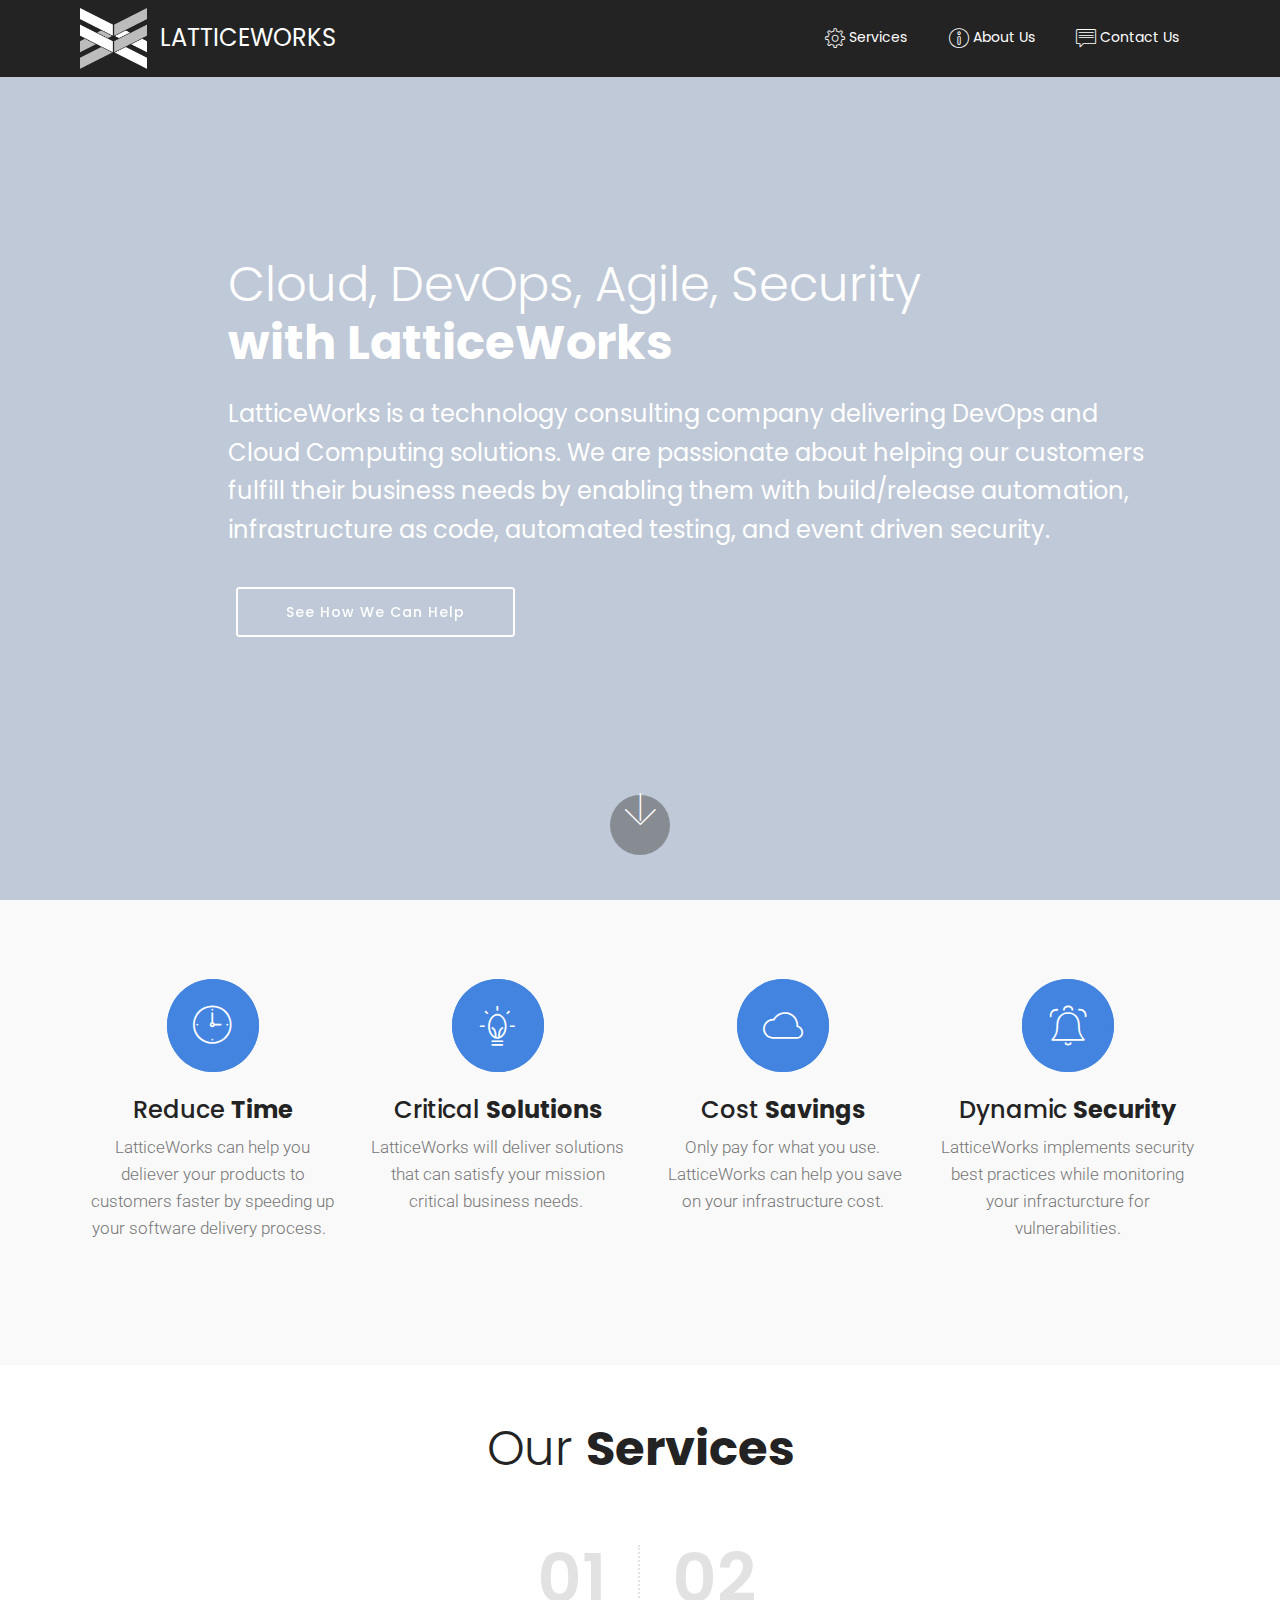
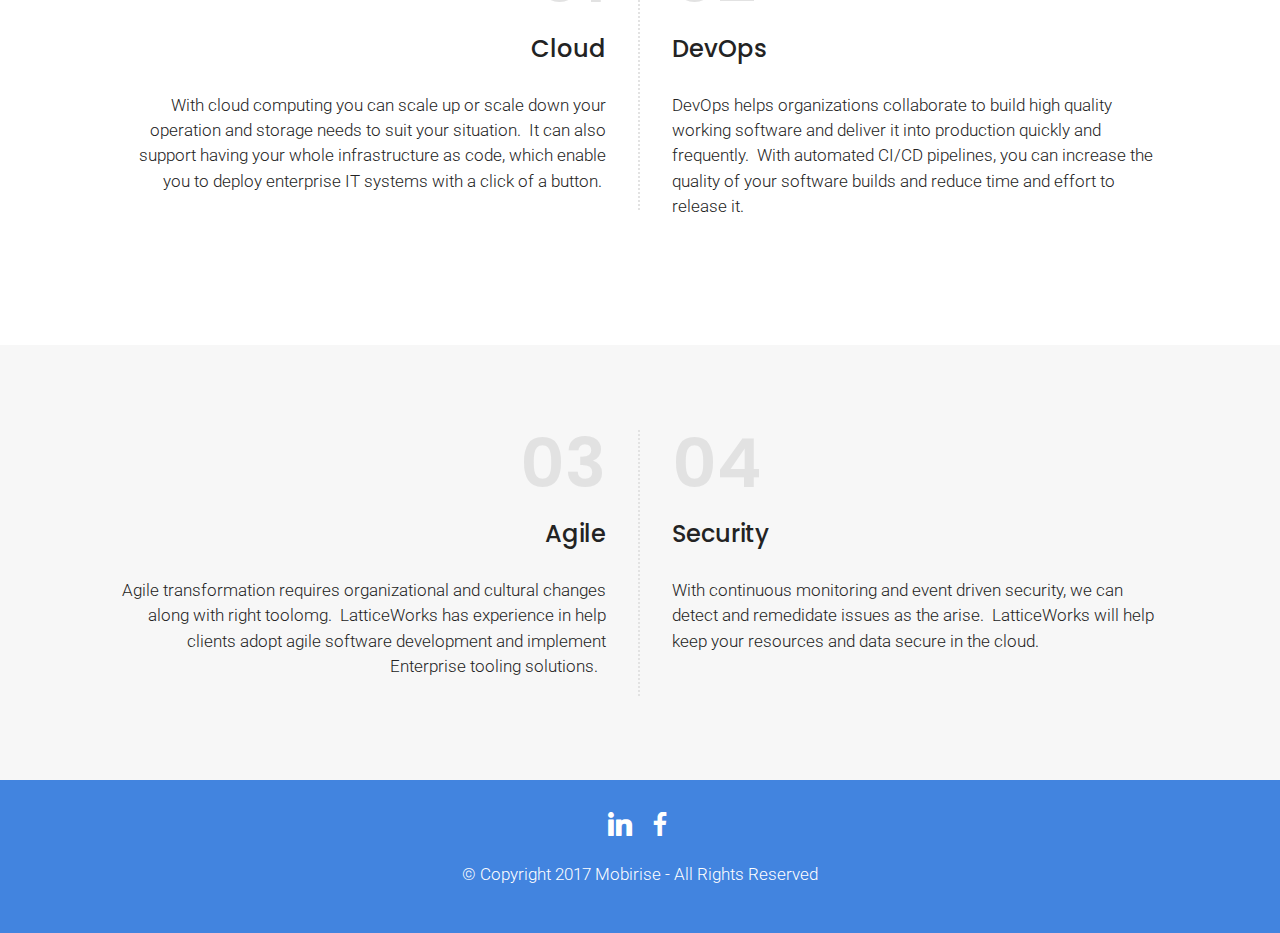
==== index.html @ 53999483 "Update index.html" ====
<!DOCTYPE html>
<html >
<head>
  <!-- Site made with Mobirise Website Builder v4.8.4, https://mobirise.com -->
  <meta charset="UTF-8">
  <meta http-equiv="X-UA-Compatible" content="IE=edge">
  <meta name="generator" content="Mobirise v4.8.4, mobirise.com">
  <meta name="viewport" content="width=device-width, initial-scale=1, minimum-scale=1">
  <link rel="shortcut icon" href="assets/images/latticeworks-logo-122x110.png" type="image/x-icon">
  <meta name="description" content="">
  <title>Home</title>
  <link rel="stylesheet" href="assets/web/assets/mobirise-icons/mobirise-icons.css">
  <link rel="stylesheet" href="assets/tether/tether.min.css">
  <link rel="stylesheet" href="assets/bootstrap/css/bootstrap.min.css">
  <link rel="stylesheet" href="assets/bootstrap/css/bootstrap-reboot.min.css">
  <link rel="stylesheet" href="assets/bootstrap/css/bootstrap-grid.min.css">
  <link rel="stylesheet" href="assets/socicon/css/styles.css">
  <link rel="stylesheet" href="assets/dropdown/css/style.css">
  <link rel="stylesheet" href="assets/theme/css/style.css">
  <link rel="stylesheet" href="assets/mobirise/css/mbr-additional.css" type="text/css">
  
  
  
</head>
<body>

<!-- Google Analytics -->
		<!-- Global site tag (gtag.js) - Google Analytics -->
		<script async src="https://www.googletagmanager.com/gtag/js?id=UA-101175758-1"></script>
		<script>
		  window.dataLayer = window.dataLayer || [];
		  function gtag(){dataLayer.push(arguments);}
		  gtag('js', new Date());

		  gtag('config', 'UA-101175758-1');
		</script>
<!-- /Google Analytics -->


  <section class="menu cid-r5ESuzS8jE" once="menu" id="menu1-d">

    

    <nav class="navbar navbar-dropdown beta-menu align-items-center navbar-fixed-top navbar-toggleable-sm">
        
        <div class="menu-bottom">

            <div class="menu-logo">
                <div class="navbar-brand">
                <span class="navbar-logo">
                    <a href="https://www.latticeworksinc.com">
                        <img src="assets/images/latticeworks-logo-122x110.png" alt="LatticeWorks, Inc." title="LatticeWorks, Inc." style="height: 3.8rem;">
                    </a>
                </span>
                <span class="navbar-caption-wrap"><a href="https://www.latticeworksinc.com" class="brand-link mbr-white display-5">
                        LATTICEWORKS</a></span>
                </div>
                <button class="navbar-toggler navbar-toggler-right" type="button" data-toggle="collapse" data-target="#navbarSupportedContent" aria-controls="navbarSupportedContent" aria-expanded="false" aria-label="Toggle navigation">
                    <div class="hamburger">
                        <span></span>
                        <span></span>
                        <span></span>
                        <span></span>
                    </div>
                </button>
            </div>
            <div class="collapse navbar-collapse" id="navbarSupportedContent">
                <ul class="navbar-nav nav-dropdown js-float-line nav-right" data-app-modern-menu="true"><li class="nav-item">
                        <a class="nav-link link mbr-white display-4" href="index.html#features2-9">
                           <span class="mbri-setting3 mbr-iconfont mbr-iconfont-btn"></span>
                            Services
                        </a>
                    </li>
                    <li class="nav-item">
                        <a class="nav-link link mbr-white display-4" href="page1.html">
                           <span class="mbri-info mbr-iconfont mbr-iconfont-btn"></span>
                            About Us
                        </a>
                    </li><li class="nav-item"><a class="nav-link link mbr-white display-4" href="page2.html"><span class="mbri-chat mbr-iconfont mbr-iconfont-btn"></span>
                           Contact Us</a></li></ul>
                
            </div>
        </div>
    </nav>
</section>

<section class="header6 cid-r5EEm5dVDj mbr-fullscreen" data-bg-video="https://www.youtube.com/watch?v=E0Pa8tYo94U" id="header6-2">

    

    <div class="mbr-overlay" style="opacity: 0.2; background-color: rgb(4, 54, 124);">
    </div>

    <div class="container">
        <div class="row justify-content-center">
            <div class="media-container-column mbr-white col-md-10 offset-md-1">
                <h1 class="mbr-section-title pb-3 mbr-fonts-style display-2">
                    Cloud, DevOps, Agile, Security<br><strong>with LatticeWorks</strong></h1>
                <p class="mbr-text pb-3 mbr-fonts-style display-5">
                    LatticeWorks is a technology consulting company delivering DevOps and Cloud Computing solutions.  We are passionate about helping our customers fulfill their business needs by enabling them with build/release automation, infrastructure as code, automated testing, and event driven security.
                </p>
                <div class="mbr-section-btn"><a class="btn btn-md btn-white-outline btn-bgr display-4" href="index.html#features2-9">See How We Can Help</a></div>
            </div>
        </div>
    </div>

    <div class="mbr-arrow hidden-sm-down" aria-hidden="true">
        <a href="#next">
            <i class="mbri-down mbr-iconfont"></i>
        </a>
    </div>
</section>

<section class="features2 cid-r5EF429zMz" id="features2-9">
    
    

    
    <div class="container">
        <div class="row justify-content-center">

            <div class="card p-3 col-12 col-md-6 col-lg-3">
                <div class="card-img pb-5">
                    <span class="mbr-iconfont mbri-clock"></span>
                </div>
                <div class="card-box">
                    <h4 class="card-title mbr-fonts-style display-5">Reduce <strong>Time</strong></h4>
                    <p class="mbr-text mbr-fonts-style display-7">LatticeWorks can help you deliever your products to customers faster by speeding up your software delivery process. &nbsp;</p>
                </div>
            </div>

            <div class="card p-3 col-12 col-md-6 col-lg-3">
                <div class="card-img pb-5">
                    <span class="mbr-iconfont mbri-idea"></span>
                </div>
                <div class="card-box">
                    <h4 class="card-title mbr-fonts-style display-5">Critical&nbsp;<strong>Solutions</strong></h4>
                    <p class="mbr-text mbr-fonts-style display-7">
                        LatticeWorks will deliver solutions that can satisfy your mission critical business needs.&nbsp;</p>
                </div>
            </div>

            <div class="card p-3 col-12 col-md-6 col-lg-3">
                <div class="card-img pb-5">
                    <span class="mbr-iconfont mbri-cloud"></span>
                </div>
                <div class="card-box">
                    <h4 class="card-title mbr-fonts-style display-5">
                        Cost <strong>Savings</strong></h4>
                    <p class="mbr-text mbr-fonts-style display-7">Only pay for what you use. &nbsp;LatticeWorks can help you save on your infrastructure cost.</p>
                </div>
            </div>

            <div class="card p-3 col-12 col-md-6 col-lg-3">
                <div class="card-img pb-5">
                    <span class="mbr-iconfont mbri-alert"></span>
                </div>
                <div class="card-box">
                    <h4 class="card-title mbr-fonts-style display-5">Dynamic&nbsp;<strong>Security</strong></h4>
                    <p class="mbr-text mbr-fonts-style display-7">
                        LatticeWorks implements security best practices while monitoring your infracturcture for vulnerabilities.</p>
                </div>
            </div>

            

            

        </div>
    </div>
</section>

<section class="mbr-section content14 cid-r5F0F1QtXe" id="content14-o">

    

    <div class="container">
        <div class="title col-12 col-md-12">
            <h2 class="align-center mbr-fonts-style pb-5 display-2">
                Our&nbsp;<strong>Services</strong></h2>
        </div>
        <div class="media-container-row mt-4">
            <div class="article article-right-border mb-4 col-sm-12 col-md-6">
                <h4 class="align-center pb-3 mbr-fonts-style align-right article-counter-left display-1">
                    01
                </h4>
                <h3 class="article-title-left align-right mbr-fonts-style pb-4 display-5">Cloud</h3>
                <p class="mbr-text-left align-right mbr-fonts-style display-7">With cloud computing you can scale up or scale down your operation and storage needs to suit your situation. &nbsp;It can also support having your whole infrastructure as code, which enable you to deploy enterprise IT systems with a click of a button.&nbsp;</p>
            </div>
            <div class="article mb-4 col-sm-12 col-md-6">
                <h4 class="pb-3 mbr-fonts-style article-counter-right align-left display-1">
                    02
                </h4>
                <h3 class="article-title-right mbr-fonts-style pb-4 align-left display-5">DevOps</h3>
                <p class="mbr-text-right mbr-fonts-style align-left display-7">DevOps helps organizations collaborate to build high quality working software and deliver it into production quickly and frequently. &nbsp;With automated CI/CD pipelines, you can increase the quality of your software builds and reduce time and effort to release it.<br><br></p>
            </div>
        </div>
    </div>
</section>

<section class="mbr-section content15 cid-r5F91mCzKR" id="content15-z">

    

    <div class="container">
        <div class="title col-12 col-md-12">
            
        </div>
        <div class="media-container-row mt-4">
            <div class="article article-right-border mb-4 col-sm-12 col-md-6">
                <h4 class="align-center pb-3 mbr-fonts-style align-right article-counter-left display-1">
                    03
                </h4>
                <h3 class="article-title-left align-right mbr-fonts-style pb-4 display-5">Agile</h3>
                <p class="mbr-text-left align-right mbr-fonts-style display-7">Agile transformation requires organizational and cultural changes along with right toolomg. &nbsp;LatticeWorks has experience in help clients adopt agile software development and implement Enterprise tooling solutions. &nbsp;</p>
            </div>
            <div class="article mb-4 col-sm-12 col-md-6">
                <h4 class="pb-3 mbr-fonts-style article-counter-right align-left display-1">
                    04
                </h4>
                <h3 class="article-title-right mbr-fonts-style pb-4 align-left display-5">Security</h3>
                <p class="mbr-text-right mbr-fonts-style align-left display-7">With continuous monitoring and event driven security, we can detect and remedidate issues as the arise. &nbsp;LatticeWorks will help keep your resources and data secure in the cloud. &nbsp;</p>
            </div>
        </div>
    </div>
</section>

<section class="cid-r5F97lsktb" id="footer2-11">

    

    

    <div class="container">
        
        <div class="social-list align-center social-btns mb-3">
            <a href="https://www.linkedin.com/company/latticeworksinc/" target="_blank">
                <span class="px-2 mbr-iconfont mbr-iconfont-social socicon-linkedin socicon"></span>
            </a>
            <a href="https://www.facebook.com/latticeworksinc/" target="_blank">
                <span class="px-2 mbr-iconfont mbr-iconfont-social socicon-facebook socicon"></span>
            </a>
            <a href="https://instagram.com/mobirise" target="_blank">
                
            </a>
            <a href="https://www.youtube.com/c/mobirise" target="_blank">
                
            </a>
            <a href="https://plus.google.com/u/0/+Mobirise" target="_blank">
                
            </a>
            <a href="https://www.behance.net/Mobirise" target="_blank">
                
            </a>
        </div>
        <div class="copyright align-center mb-3">
            <p class="mb-0 text-copyright mbr-fonts-style mbr-white display-7">
                © Copyright 2017 Mobirise - All Rights Reserved
            </p>
        </div>
    </div>
</section>


  <script src="assets/web/assets/jquery/jquery.min.js"></script>
  <script src="assets/popper/popper.min.js"></script>
  <script src="assets/tether/tether.min.js"></script>
  <script src="assets/bootstrap/js/bootstrap.min.js"></script>
  <script src="assets/smoothscroll/smooth-scroll.js"></script>
  <script src="assets/vimeoplayer/jquery.mb.vimeo_player.js"></script>
  <script src="assets/dropdown/js/script.min.js"></script>
  <script src="assets/touchswipe/jquery.touch-swipe.min.js"></script>
  <script src="assets/ytplayer/jquery.mb.ytplayer.min.js"></script>
  <script src="assets/theme/js/script.js"></script>
  
  
</body>
</html>
---- assets/web/assets/mobirise-icons/mobirise-icons.css ----
@font-face {
  font-family: 'MobiriseIcons';
  src:  url('mobirise-icons.eot?spat4u');
  src:  url('mobirise-icons.eot?spat4u#iefix') format('embedded-opentype'),
    url('mobirise-icons.ttf?spat4u') format('truetype'),
    url('mobirise-icons.woff?spat4u') format('woff'),
    url('mobirise-icons.svg?spat4u#MobiriseIcons') format('svg');
  font-weight: normal;
  font-style: normal;
}

[class^="mbri-"], [class*=" mbri-"] {
  /* use !important to prevent issues with browser extensions that change fonts */
  font-family: MobiriseIcons !important;
  speak: none;
  font-style: normal;
  font-weight: normal;
  font-variant: normal;
  text-transform: none;
  line-height: 1;

  /* Better Font Rendering =========== */
  -webkit-font-smoothing: antialiased;
  -moz-osx-font-smoothing: grayscale;
}

.mbri-add-submenu:before {
  content: "\e900";
}
.mbri-alert:before {
  content: "\e901";
}
.mbri-align-center:before {
  content: "\e902";
}
.mbri-align-justify:before {
  content: "\e903";
}
.mbri-align-left:before {
  content: "\e904";
}
.mbri-align-right:before {
  content: "\e905";
}
.mbri-android:before {
  content: "\e906";
}
.mbri-apple:before {
  content: "\e907";
}
.mbri-arrow-down:before {
  content: "\e908";
}
.mbri-arrow-next:before {
  content: "\e909";
}
.mbri-arrow-prev:before {
  content: "\e90a";
}
.mbri-arrow-up:before {
  content: "\e90b";
}
.mbri-bold:before {
  content: "\e90c";
}
.mbri-bookmark:before {
  content: "\e90d";
}
.mbri-bootstrap:before {
  content: "\e90e";
}
.mbri-briefcase:before {
  content: "\e90f";
}
.mbri-browse:before {
  content: "\e910";
}
.mbri-bulleted-list:before {
  content: "\e911";
}
.mbri-calendar:before {
  content: "\e912";
}
.mbri-camera:before {
  content: "\e913";
}
.mbri-cart-add:before {
  content: "\e914";
}
.mbri-cart-full:before {
  content: "\e915";
}
.mbri-cash:before {
  content: "\e916";
}
.mbri-change-style:before {
  content: "\e917";
}
.mbri-chat:before {
  content: "\e918";
}
.mbri-clock:before {
  content: "\e919";
}
.mbri-close:before {
  content: "\e91a";
}
.mbri-cloud:before {
  content: "\e91b";
}
.mbri-code:before {
  content: "\e91c";
}
.mbri-contact-form:before {
  content: "\e91d";
}
.mbri-credit-card:before {
  content: "\e91e";
}
.mbri-cursor-click:before {
  content: "\e91f";
}
.mbri-cust-feedback:before {
  content: "\e920";
}
.mbri-database:before {
  content: "\e921";
}
.mbri-delivery:before {
  content: "\e922";
}
.mbri-desktop:before {
  content: "\e923";
}
.mbri-devices:before {
  content: "\e924";
}
.mbri-down:before {
  content: "\e925";
}
.mbri-download:before {
  content: "\e989";
}
.mbri-drag-n-drop:before {
  content: "\e927";
}
.mbri-drag-n-drop2:before {
  content: "\e928";
}
.mbri-edit:before {
  content: "\e929";
}
.mbri-edit2:before {
  content: "\e92a";
}
.mbri-error:before {
  content: "\e92b";
}
.mbri-extension:before {
  content: "\e92c";
}
.mbri-features:before {
  content: "\e92d";
}
.mbri-file:before {
  content: "\e92e";
}
.mbri-flag:before {
  content: "\e92f";
}
.mbri-folder:before {
  content: "\e930";
}
.mbri-gift:before {
  content: "\e931";
}
.mbri-github:before {
  content: "\e932";
}
.mbri-globe:before {
  content: "\e933";
}
.mbri-globe-2:before {
  content: "\e934";
}
.mbri-growing-chart:before {
  content: "\e935";
}
.mbri-hearth:before {
  content: "\e936";
}
.mbri-help:before {
  content: "\e937";
}
.mbri-home:before {
  content: "\e938";
}
.mbri-hot-cup:before {
  content: "\e939";
}
.mbri-idea:before {
  content: "\e93a";
}
.mbri-image-gallery:before {
  content: "\e93b";
}
.mbri-image-slider:before {
  content: "\e93c";
}
.mbri-info:before {
  content: "\e93d";
}
.mbri-italic:before {
  content: "\e93e";
}
.mbri-key:before {
  content: "\e93f";
}
.mbri-laptop:before {
  content: "\e940";
}
.mbri-layers:before {
  content: "\e941";
}
.mbri-left-right:before {
  content: "\e942";
}
.mbri-left:before {
  content: "\e943";
}
.mbri-letter:before {
  content: "\e944";
}
.mbri-like:before {
  content: "\e945";
}
.mbri-link:before {
  content: "\e946";
}
.mbri-lock:before {
  content: "\e947";
}
.mbri-login:before {
  content: "\e948";
}
.mbri-logout:before {
  content: "\e949";
}
.mbri-magic-stick:before {
  content: "\e94a";
}
.mbri-map-pin:before {
  content: "\e94b";
}
.mbri-menu:before {
  content: "\e94c";
}
.mbri-mobile:before {
  content: "\e94d";
}
.mbri-mobile2:before {
  content: "\e94e";
}
.mbri-mobirise:before {
  content: "\e94f";
}
.mbri-more-horizontal:before {
  content: "\e950";
}
.mbri-more-vertical:before {
  content: "\e951";
}
.mbri-music:before {
  content: "\e952";
}
.mbri-new-file:before {
  content: "\e953";
}
.mbri-numbered-list:before {
  content: "\e954";
}
.mbri-opened-folder:before {
  content: "\e955";
}
.mbri-pages:before {
  content: "\e956";
}
.mbri-paper-plane:before {
  content: "\e957";
}
.mbri-paperclip:before {
  content: "\e958";
}
.mbri-photo:before {
  content: "\e959";
}
.mbri-photos:before {
  content: "\e95a";
}
.mbri-pin:before {
  content: "\e95b";
}
.mbri-play:before {
  content: "\e95c";
}
.mbri-plus:before {
  content: "\e95d";
}
.mbri-preview:before {
  content: "\e95e";
}
.mbri-print:before {
  content: "\e95f";
}
.mbri-protect:before {
  content: "\e960";
}
.mbri-question:before {
  content: "\e961";
}
.mbri-quote-left:before {
  content: "\e962";
}
.mbri-quote-right:before {
  content: "\e963";
}
.mbri-refresh:before {
  content: "\e964";
}
.mbri-responsive:before {
  content: "\e965";
}
.mbri-right:before {
  content: "\e966";
}
.mbri-rocket:before {
  content: "\e967";
}
.mbri-sad-face:before {
  content: "\e968";
}
.mbri-sale:before {
  content: "\e969";
}
.mbri-save:before {
  content: "\e96a";
}
.mbri-search:before {
  content: "\e96b";
}
.mbri-setting:before {
  content: "\e96c";
}
.mbri-setting2:before {
  content: "\e96d";
}
.mbri-setting3:before {
  content: "\e96e";
}
.mbri-share:before {
  content: "\e96f";
}
.mbri-shopping-bag:before {
  content: "\e970";
}
.mbri-shopping-basket:before {
  content: "\e971";
}
.mbri-shopping-cart:before {
  content: "\e972";
}
.mbri-sites:before {
  content: "\e973";
}
.mbri-smile-face:before {
  content: "\e974";
}
.mbri-speed:before {
  content: "\e975";
}
.mbri-star:before {
  content: "\e976";
}
.mbri-success:before {
  content: "\e977";
}
.mbri-sun:before {
  content: "\e978";
}
.mbri-sun2:before {
  content: "\e979";
}
.mbri-tablet:before {
  content: "\e97a";
}
.mbri-tablet-vertical:before {
  content: "\e97b";
}
.mbri-target:before {
  content: "\e97c";
}
.mbri-timer:before {
  content: "\e97d";
}
.mbri-to-ftp:before {
  content: "\e97e";
}
.mbri-to-local-drive:before {
  content: "\e97f";
}
.mbri-touch-swipe:before {
  content: "\e980";
}
.mbri-touch:before {
  content: "\e981";
}
.mbri-trash:before {
  content: "\e982";
}
.mbri-underline:before {
  content: "\e983";
}
.mbri-unlink:before {
  content: "\e984";
}
.mbri-unlock:before {
  content: "\e985";
}
.mbri-up-down:before {
  content: "\e986";
}
.mbri-up:before {
  content: "\e987";
}
.mbri-update:before {
  content: "\e988";
}
.mbri-upload:before {
 content: "\e926"; 
}
.mbri-user:before {
  content: "\e98a";
}
.mbri-user2:before {
  content: "\e98b";
}
.mbri-users:before {
  content: "\e98c";
}
.mbri-video:before {
  content: "\e98d";
}
.mbri-video-play:before {
  content: "\e98e";
}
.mbri-watch:before {
  content: "\e98f";
}
.mbri-website-theme:before {
  content: "\e990";
}
.mbri-wifi:before {
  content: "\e991";
}
.mbri-windows:before {
  content: "\e992";
}
.mbri-zoom-out:before {
  content: "\e993";
}
.mbri-redo:before {
  content: "\e994";
}
.mbri-undo:before {
  content: "\e995";
}
---- assets/socicon/css/styles.css ----
@charset "UTF-8";

@font-face {
  font-family: "socicon";
  src:url("../fonts/socicon.eot");
  src:url("../fonts/socicon.eot?#iefix") format("embedded-opentype"),
    url("../fonts/socicon.woff") format("woff"),
    url("../fonts/socicon.ttf") format("truetype"),
    url("../fonts/socicon.svg#socicon") format("svg");
  font-weight: normal;
  font-style: normal;

}

[data-icon]:before {
  font-family: "socicon" !important;
  content: attr(data-icon);
  font-style: normal !important;
  font-weight: normal !important;
  font-variant: normal !important;
  text-transform: none !important;
  speak: none;
  line-height: 1;
  -webkit-font-smoothing: antialiased;
  -moz-osx-font-smoothing: grayscale;
}

[class^="socicon-"]:before,
[class*=" socicon-"]:before {
  font-family: "socicon" !important;
  font-style: normal !important;
  font-weight: normal !important;
  font-variant: normal !important;
  text-transform: none !important;
  speak: none;
  line-height: 1;
  -webkit-font-smoothing: antialiased;
  -moz-osx-font-smoothing: grayscale;
}

.socicon-modelmayhem:before {
  content: "\e000";
}
.socicon-mixcloud:before {
  content: "\e001";
}
.socicon-drupal:before {
  content: "\e002";
}
.socicon-swarm:before {
  content: "\e003";
}
.socicon-istock:before {
  content: "\e004";
}
.socicon-yammer:before {
  content: "\e005";
}
.socicon-ello:before {
  content: "\e006";
}
.socicon-stackoverflow:before {
  content: "\e007";
}
.socicon-persona:before {
  content: "\e008";
}
.socicon-triplej:before {
  content: "\e009";
}
.socicon-houzz:before {
  content: "\e00a";
}
.socicon-rss:before {
  content: "\e00b";
}
.socicon-paypal:before {
  content: "\e00c";
}
.socicon-odnoklassniki:before {
  content: "\e00d";
}
.socicon-airbnb:before {
  content: "\e00e";
}
.socicon-periscope:before {
  content: "\e00f";
}
.socicon-outlook:before {
  content: "\e010";
}
.socicon-coderwall:before {
  content: "\e011";
}
.socicon-tripadvisor:before {
  content: "\e012";
}
.socicon-appnet:before {
  content: "\e013";
}
.socicon-goodreads:before {
  content: "\e014";
}
.socicon-tripit:before {
  content: "\e015";
}
.socicon-lanyrd:before {
  content: "\e016";
}
.socicon-slideshare:before {
  content: "\e017";
}
.socicon-buffer:before {
  content: "\e018";
}
.socicon-disqus:before {
  content: "\e019";
}
.socicon-vkontakte:before {
  content: "\e01a";
}
.socicon-whatsapp:before {
  content: "\e01b";
}
.socicon-patreon:before {
  content: "\e01c";
}
.socicon-storehouse:before {
  content: "\e01d";
}
.socicon-pocket:before {
  content: "\e01e";
}
.socicon-mail:before {
  content: "\e01f";
}
.socicon-blogger:before {
  content: "\e020";
}
.socicon-technorati:before {
  content: "\e021";
}
.socicon-reddit:before {
  content: "\e022";
}
.socicon-dribbble:before {
  content: "\e023";
}
.socicon-stumbleupon:before {
  content: "\e024";
}
.socicon-digg:before {
  content: "\e025";
}
.socicon-envato:before {
  content: "\e026";
}
.socicon-behance:before {
  content: "\e027";
}
.socicon-delicious:before {
  content: "\e028";
}
.socicon-deviantart:before {
  content: "\e029";
}
.socicon-forrst:before {
  content: "\e02a";
}
.socicon-play:before {
  content: "\e02b";
}
.socicon-zerply:before {
  content: "\e02c";
}
.socicon-wikipedia:before {
  content: "\e02d";
}
.socicon-apple:before {
  content: "\e02e";
}
.socicon-flattr:before {
  content: "\e02f";
}
.socicon-github:before {
  content: "\e030";
}
.socicon-renren:before {
  content: "\e031";
}
.socicon-friendfeed:before {
  content: "\e032";
}
.socicon-newsvine:before {
  content: "\e033";
}
.socicon-identica:before {
  content: "\e034";
}
.socicon-bebo:before {
  content: "\e035";
}
.socicon-zynga:before {
  content: "\e036";
}
.socicon-steam:before {
  content: "\e037";
}
.socicon-xbox:before {
  content: "\e038";
}
.socicon-windows:before {
  content: "\e039";
}
.socicon-qq:before {
  content: "\e03a";
}
.socicon-douban:before {
  content: "\e03b";
}
.socicon-meetup:before {
  content: "\e03c";
}
.socicon-playstation:before {
  content: "\e03d";
}
.socicon-android:before {
  content: "\e03e";
}
.socicon-snapchat:before {
  content: "\e03f";
}
.socicon-twitter:before {
  content: "\e040";
}
.socicon-facebook:before {
  content: "\e041";
}
.socicon-googleplus:before {
  content: "\e042";
}
.socicon-pinterest:before {
  content: "\e043";
}
.socicon-foursquare:before {
  content: "\e044";
}
.socicon-yahoo:before {
  content: "\e045";
}
.socicon-skype:before {
  content: "\e046";
}
.socicon-yelp:before {
  content: "\e047";
}
.socicon-feedburner:before {
  content: "\e048";
}
.socicon-linkedin:before {
  content: "\e049";
}
.socicon-viadeo:before {
  content: "\e04a";
}
.socicon-xing:before {
  content: "\e04b";
}
.socicon-myspace:before {
  content: "\e04c";
}
.socicon-soundcloud:before {
  content: "\e04d";
}
.socicon-spotify:before {
  content: "\e04e";
}
.socicon-grooveshark:before {
  content: "\e04f";
}
.socicon-lastfm:before {
  content: "\e050";
}
.socicon-youtube:before {
  content: "\e051";
}
.socicon-vimeo:before {
  content: "\e052";
}
.socicon-dailymotion:before {
  content: "\e053";
}
.socicon-vine:before {
  content: "\e054";
}
.socicon-flickr:before {
  content: "\e055";
}
.socicon-500px:before {
  content: "\e056";
}
.socicon-wordpress:before {
  content: "\e058";
}
.socicon-tumblr:before {
  content: "\e059";
}
.socicon-twitch:before {
  content: "\e05a";
}
.socicon-8tracks:before {
  content: "\e05b";
}
.socicon-amazon:before {
  content: "\e05c";
}
.socicon-icq:before {
  content: "\e05d";
}
.socicon-smugmug:before {
  content: "\e05e";
}
.socicon-ravelry:before {
  content: "\e05f";
}
.socicon-weibo:before {
  content: "\e060";
}
.socicon-baidu:before {
  content: "\e061";
}
.socicon-angellist:before {
  content: "\e062";
}
.socicon-ebay:before {
  content: "\e063";
}
.socicon-imdb:before {
  content: "\e064";
}
.socicon-stayfriends:before {
  content: "\e065";
}
.socicon-residentadvisor:before {
  content: "\e066";
}
.socicon-google:before {
  content: "\e067";
}
.socicon-yandex:before {
  content: "\e068";
}
.socicon-sharethis:before {
  content: "\e069";
}
.socicon-bandcamp:before {
  content: "\e06a";
}
.socicon-itunes:before {
  content: "\e06b";
}
.socicon-deezer:before {
  content: "\e06c";
}
.socicon-telegram:before {
  content: "\e06e";
}
.socicon-openid:before {
  content: "\e06f";
}
.socicon-amplement:before {
  content: "\e070";
}
.socicon-viber:before {
  content: "\e071";
}
.socicon-zomato:before {
  content: "\e072";
}
.socicon-draugiem:before {
  content: "\e074";
}
.socicon-endomodo:before {
  content: "\e075";
}
.socicon-filmweb:before {
  content: "\e076";
}
.socicon-stackexchange:before {
  content: "\e077";
}
.socicon-wykop:before {
  content: "\e078";
}
.socicon-teamspeak:before {
  content: "\e079";
}
.socicon-teamviewer:before {
  content: "\e07a";
}
.socicon-ventrilo:before {
  content: "\e07b";
}
.socicon-younow:before {
  content: "\e07c";
}
.socicon-raidcall:before {
  content: "\e07d";
}
.socicon-mumble:before {
  content: "\e07e";
}
.socicon-medium:before {
  content: "\e06d";
}
.socicon-bebee:before {
  content: "\e07f";
}
.socicon-hitbox:before {
  content: "\e080";
}
.socicon-reverbnation:before {
  content: "\e081";
}
.socicon-formulr:before {
  content: "\e082";
}
.socicon-instagram:before {
  content: "\e057";
}
.socicon-battlenet:before {
  content: "\e083";
}
.socicon-chrome:before {
  content: "\e084";
}
.socicon-discord:before {
  content: "\e086";
}
.socicon-issuu:before {
  content: "\e087";
}
.socicon-macos:before {
  content: "\e088";
}
.socicon-firefox:before {
  content: "\e089";
}
.socicon-opera:before {
  content: "\e08d";
}
.socicon-keybase:before {
  content: "\e090";
}
.socicon-alliance:before {
  content: "\e091";
}
.socicon-livejournal:before {
  content: "\e092";
}
.socicon-googlephotos:before {
  content: "\e093";
}
.socicon-horde:before {
  content: "\e094";
}
.socicon-etsy:before {
  content: "\e095";
}
.socicon-zapier:before {
  content: "\e096";
}
.socicon-google-scholar:before {
  content: "\e097";
}
.socicon-researchgate:before {
  content: "\e098";
}
.socicon-wechat:before {
  content: "\e099";
}
.socicon-strava:before {
  content: "\e09a";
}
.socicon-line:before {
  content: "\e09b";
}
.socicon-lyft:before {
  content: "\e09c";
}
.socicon-uber:before {
  content: "\e09d";
}
.socicon-songkick:before {
  content: "\e09e";
}
.socicon-viewbug:before {
  content: "\e09f";
}
.socicon-googlegroups:before {
  content: "\e0a0";
}
.socicon-quora:before {
  content: "\e073";
}
.socicon-diablo:before {
  content: "\e085";
}
.socicon-blizzard:before {
  content: "\e0a1";
}
.socicon-hearthstone:before {
  content: "\e08b";
}
.socicon-heroes:before {
  content: "\e08a";
}
.socicon-overwatch:before {
  content: "\e08c";
}
.socicon-warcraft:before {
  content: "\e08e";
}
.socicon-starcraft:before {
  content: "\e08f";
}
.socicon-beam:before {
  content: "\e0a2";
}
.socicon-curse:before {
  content: "\e0a3";
}
.socicon-player:before {
  content: "\e0a4";
}
.socicon-streamjar:before {
  content: "\e0a5";
}
.socicon-nintendo:before {
  content: "\e0a6";
}
.socicon-hellocoton:before {
  content: "\e0a7";
}
---- assets/dropdown/css/style.css ----
.navbar-dropdown {
  left: 0;
  padding: 0;
  position: absolute;
  right: 0;
  top: 0;
  transition: all 0.45s ease;
  z-index: 1030;
  background: #282828; }
  .navbar-dropdown .navbar-logo {
    margin-right: 0.8rem;
    transition: margin 0.3s ease-in-out;
    vertical-align: middle; }
    .navbar-dropdown .navbar-logo img {
      height: 3.125rem;
      transition: all 0.3s ease-in-out; }
    .navbar-dropdown .navbar-logo.mbr-iconfont {
      font-size: 3.125rem;
      line-height: 3.125rem; }
  .navbar-dropdown .navbar-caption {
    font-weight: 700;
    white-space: normal;
    vertical-align: -4px;
    line-height: 3.125rem !important; }
    .navbar-dropdown .navbar-caption, .navbar-dropdown .navbar-caption:hover {
      color: inherit;
      text-decoration: none; }
  .navbar-dropdown .mbr-iconfont + .navbar-caption {
    vertical-align: -1px; }
  .navbar-dropdown.navbar-fixed-top {
    position: fixed; }
  .navbar-dropdown .navbar-brand span {
    vertical-align: -4px; }
  .navbar-dropdown.bg-color.transparent {
    background: none; }
  .navbar-dropdown.navbar-short .navbar-brand {
    padding: 0.625rem 0; }
    .navbar-dropdown.navbar-short .navbar-brand span {
      vertical-align: -1px; }
  .navbar-dropdown.navbar-short .navbar-caption {
    line-height: 2.375rem !important;
    vertical-align: -2px; }
  .navbar-dropdown.navbar-short .navbar-logo {
    margin-right: 0.5rem; }
    .navbar-dropdown.navbar-short .navbar-logo img {
      height: 2.375rem; }
    .navbar-dropdown.navbar-short .navbar-logo.mbr-iconfont {
      font-size: 2.375rem;
      line-height: 2.375rem; }
  .navbar-dropdown.navbar-short .mbr-table-cell {
    height: 3.625rem; }
  .navbar-dropdown .navbar-close {
    left: 0.6875rem;
    position: fixed;
    top: 0.75rem;
    z-index: 1000; }
  .navbar-dropdown .hamburger-icon {
    content: "";
    display: inline-block;
    vertical-align: middle;
    width: 16px;
    -webkit-box-shadow: 0 -6px 0 1px #282828,0 0 0 1px #282828,0 6px 0 1px #282828;
    -moz-box-shadow: 0 -6px 0 1px #282828,0 0 0 1px #282828,0 6px 0 1px #282828;
    box-shadow: 0 -6px 0 1px #282828,0 0 0 1px #282828,0 6px 0 1px #282828; }

.dropdown-menu .dropdown-toggle[data-toggle="dropdown-submenu"]::after {
  border-bottom: 0.35em solid transparent;
  border-left: 0.35em solid;
  border-right: 0;
  border-top: 0.35em solid transparent;
  margin-left: 0.3rem; }

.dropdown-menu .dropdown-item:focus {
  outline: 0; }

.nav-dropdown {
  font-size: 0.75rem;
  font-weight: 500;
  height: auto !important; }
  .nav-dropdown .nav-btn {
    padding-left: 1rem; }
  .nav-dropdown .link {
    margin: .667em 1.667em;
    font-weight: 500;
    padding: 0;
    transition: color .2s ease-in-out; }
    .nav-dropdown .link.dropdown-toggle {
      margin-right: 2.583em; }
      .nav-dropdown .link.dropdown-toggle::after {
        margin-left: .25rem;
        border-top: 0.35em solid;
        border-right: 0.35em solid transparent;
        border-left: 0.35em solid transparent;
        border-bottom: 0; }
      .nav-dropdown .link.dropdown-toggle[aria-expanded="true"] {
        margin: 0;
        padding: 0.667em 3.263em  0.667em 1.667em; }
  .nav-dropdown .link::after,
  .nav-dropdown .dropdown-item::after {
    color: inherit; }
  .nav-dropdown .btn {
    font-size: 0.75rem;
    font-weight: 700;
    letter-spacing: 0;
    margin-bottom: 0;
    padding-left: 1.25rem;
    padding-right: 1.25rem; }
  .nav-dropdown .dropdown-menu {
    border-radius: 0;
    border: 0;
    left: 0;
    margin: 0;
    padding-bottom: 1.25rem;
    padding-top: 1.25rem;
    position: relative; }
  .nav-dropdown .dropdown-submenu {
    margin-left: 0.125rem;
    top: 0; }
  .nav-dropdown .dropdown-item {
    font-size: 0.8125rem;
    font-weight: 500;
    line-height: 2;
    padding: 0.3846em 4.615em 0.3846em 1.5385em;
    position: relative;
    transition: color .2s ease-in-out, background-color .2s ease-in-out; }
    .nav-dropdown .dropdown-item::after {
      margin-top: -0.3077em;
      position: absolute;
      right: 1.1538em;
      top: 50%; }
    .nav-dropdown .dropdown-item:focus, .nav-dropdown .dropdown-item:hover {
      background: none; }

@media (max-width: 767px) {
  .nav-dropdown.navbar-toggleable-sm {
    bottom: 0;
    display: none;
    left: 0;
    overflow-x: hidden;
    position: fixed;
    top: 0;
    transform: translateX(-100%);
    -ms-transform: translateX(-100%);
    -webkit-transform: translateX(-100%);
    width: 18.75rem;
    z-index: 999; } }
.nav-dropdown.navbar-toggleable-xl {
  bottom: 0;
  display: none;
  left: 0;
  overflow-x: hidden;
  position: fixed;
  top: 0;
  transform: translateX(-100%);
  -ms-transform: translateX(-100%);
  -webkit-transform: translateX(-100%);
  width: 18.75rem;
  z-index: 999; }

.nav-dropdown-sm {
  display: block !important;
  overflow-x: hidden;
  overflow: auto;
  padding-top: 3.875rem; }
  .nav-dropdown-sm::after {
    content: "";
    display: block;
    height: 3rem;
    width: 100%; }
  .nav-dropdown-sm.collapse.in ~ .navbar-close {
    display: block !important; }
  .nav-dropdown-sm.collapsing, .nav-dropdown-sm.collapse.in {
    transform: translateX(0);
    -ms-transform: translateX(0);
    -webkit-transform: translateX(0);
    transition: all 0.25s ease-out;
    -webkit-transition: all 0.25s ease-out;
    background: #282828; }
  .nav-dropdown-sm.collapsing[aria-expanded="false"] {
    transform: translateX(-100%);
    -ms-transform: translateX(-100%);
    -webkit-transform: translateX(-100%); }
  .nav-dropdown-sm .nav-item {
    display: block;
    margin-left: 0 !important;
    padding-left: 0; }
  .nav-dropdown-sm .link,
  .nav-dropdown-sm .dropdown-item {
    border-top: 1px dotted rgba(255, 255, 255, 0.1);
    font-size: 0.8125rem;
    line-height: 1.6;
    margin: 0 !important;
    padding: 0.875rem 2.4rem 0.875rem 1.5625rem !important;
    position: relative;
    white-space: normal; }
    .nav-dropdown-sm .link:focus, .nav-dropdown-sm .link:hover,
    .nav-dropdown-sm .dropdown-item:focus,
    .nav-dropdown-sm .dropdown-item:hover {
      background: rgba(0, 0, 0, 0.2) !important;
      color: #c0a375; }
  .nav-dropdown-sm .nav-btn {
    position: relative;
    padding: 1.5625rem 1.5625rem 0 1.5625rem; }
    .nav-dropdown-sm .nav-btn::before {
      border-top: 1px dotted rgba(255, 255, 255, 0.1);
      content: "";
      left: 0;
      position: absolute;
      top: 0;
      width: 100%; }
    .nav-dropdown-sm .nav-btn + .nav-btn {
      padding-top: 0.625rem; }
      .nav-dropdown-sm .nav-btn + .nav-btn::before {
        display: none; }
  .nav-dropdown-sm .btn {
    padding: 0.625rem 0; }
  .nav-dropdown-sm .dropdown-toggle[data-toggle="dropdown-submenu"]::after {
    margin-left: .25rem;
    border-top: 0.35em solid;
    border-right: 0.35em solid transparent;
    border-left: 0.35em solid transparent;
    border-bottom: 0; }
  .nav-dropdown-sm .dropdown-toggle[data-toggle="dropdown-submenu"][aria-expanded="true"]::after {
    border-top: 0;
    border-right: 0.35em solid transparent;
    border-left: 0.35em solid transparent;
    border-bottom: 0.35em solid; }
  .nav-dropdown-sm .dropdown-menu {
    margin: 0;
    padding: 0;
    position: relative;
    top: 0;
    left: 0;
    width: 100%;
    border: 0;
    float: none;
    border-radius: 0;
    background: none; }
  .nav-dropdown-sm .dropdown-submenu {
    left: 100%;
    margin-left: 0.125rem;
    margin-top: -1.25rem;
    top: 0; }

.navbar-toggleable-sm .nav-dropdown .dropdown-menu {
  position: absolute; }

.navbar-toggleable-sm .nav-dropdown .dropdown-submenu {
  left: 100%;
  margin-left: 0.125rem;
  margin-top: -1.25rem;
  top: 0; }

.navbar-toggleable-sm.opened .nav-dropdown .dropdown-menu {
  position: relative; }

.navbar-toggleable-sm.opened .nav-dropdown .dropdown-submenu {
  left: 0;
  margin-left: 00rem;
  margin-top: 0rem;
  top: 0; }

.is-builder .nav-dropdown.collapsing {
  transition: none !important; }

/*# sourceMappingURL=style.css.map */
---- assets/theme/css/style.css ----
/*!
 * Mobirise v4 theme (https://mobirise.com/)
 * Copyright 2017 Mobirise
 */section{background-color:#eeeeee}section,.container,.container-fluid{position:relative;word-wrap:break-word}a.mbr-iconfont:hover{text-decoration:none}.article .lead p,.article .lead ul,.article .lead ol,.article .lead pre,.article .lead blockquote{margin-bottom:0}a{font-style:normal;font-weight:400;cursor:pointer}a,a:hover{text-decoration:none}figure{margin-bottom:0}body{color:#232323}h1,h2,h3,h4,h5,h6,.h1,.h2,.h3,.h4,.h5,.h6,.display-1,.display-2,.display-3,.display-4{line-height:1;word-break:break-word;word-wrap:break-word}b,strong{font-weight:bold}blockquote{padding:10px 0 10px 20px;position:relative;border-left:2px solid;border-color:#ff3366}input:-webkit-autofill,input:-webkit-autofill:hover,input:-webkit-autofill:focus,input:-webkit-autofill:active{transition-delay:9999s;transition-property:background-color, color}textarea[type="hidden"]{display:none}body{position:relative}section{background-position:50% 50%;background-repeat:no-repeat;background-size:cover}section .mbr-background-video,section .mbr-background-video-preview{position:absolute;bottom:0;left:0;right:0;top:0}.hidden{visibility:hidden}.mbr-z-index20{z-index:20}/*! Base colors */.mbr-white{color:#ffffff}.mbr-black{color:#000000}.mbr-bg-white{background-color:#ffffff}.mbr-bg-black{background-color:#000000}/*! Text-aligns */.align-left{text-align:left}.align-center{text-align:center}.align-right{text-align:right}@media (max-width: 767px){.align-left,.align-center,.align-right,.mbr-section-btn,.mbr-section-title{text-align:center}}/*! Font-weight  */.mbr-light{font-weight:300}.mbr-regular{font-weight:400}.mbr-semibold{font-weight:500}.mbr-bold{font-weight:700}/*! Media  */.media-size-item{-webkit-flex:1 1 auto;-moz-flex:1 1 auto;-ms-flex:1 1 auto;-o-flex:1 1 auto;flex:1 1 auto}.media-content{-webkit-flex-basis:100%;flex-basis:100%}.media-container-row{display:-ms-flexbox;display:-webkit-flex;display:flex;-webkit-flex-direction:row;-ms-flex-direction:row;flex-direction:row;-webkit-flex-wrap:wrap;-ms-flex-wrap:wrap;flex-wrap:wrap;-webkit-justify-content:center;-ms-flex-pack:center;justify-content:center;-webkit-align-content:center;-ms-flex-line-pack:center;align-content:center;-webkit-align-items:start;-ms-flex-align:start;align-items:start}.media-container-row .media-size-item{width:400px}.media-container-column{display:-ms-flexbox;display:-webkit-flex;display:flex;-webkit-flex-direction:column;-ms-flex-direction:column;flex-direction:column;-webkit-flex-wrap:wrap;-ms-flex-wrap:wrap;flex-wrap:wrap;-webkit-justify-content:center;-ms-flex-pack:center;justify-content:center;-webkit-align-content:center;-ms-flex-line-pack:center;align-content:center;-webkit-align-items:stretch;-ms-flex-align:stretch;align-items:stretch}.media-container-column>*{width:100%}@media (min-width: 992px){.media-container-row{-webkit-flex-wrap:nowrap;-ms-flex-wrap:nowrap;flex-wrap:nowrap}}figure{overflow:hidden}figure[mbr-media-size]{transition:width 0.1s}.mbr-figure img,.mbr-figure iframe{display:block;width:100%}.card{background-color:transparent;border:none}.card-img{text-align:center;flex-shrink:0;-webkit-flex-shrink:0}.media{max-width:100%;margin:0 auto}.mbr-figure{-ms-flex-item-align:center;-ms-grid-row-align:center;-webkit-align-self:center;align-self:center}.media-container>div{max-width:100%}.mbr-figure img,.card-img img{width:100%}@media (max-width: 991px){.media-size-item{width:auto !important}.media{width:auto}.mbr-figure{width:100% !important}}/*! Buttons */.mbr-section-btn{margin-left:-.25rem;margin-right:-.25rem;font-size:0}nav .mbr-section-btn{margin-left:0rem;margin-right:0rem}/*! Btn icon margin */.btn .mbr-iconfont,.btn.btn-sm .mbr-iconfont{cursor:pointer;margin-right:0.5rem}.btn.btn-md .mbr-iconfont,.btn.btn-md .mbr-iconfont{margin-right:0.8rem}.mbr-regular{font-weight:400}.mbr-semibold{font-weight:500}.mbr-bold{font-weight:700}[type="submit"]{-webkit-appearance:none}/*! Full-screen */.mbr-fullscreen .mbr-overlay{min-height:100vh}.mbr-fullscreen{display:flex;display:-webkit-flex;display:-moz-flex;display:-ms-flex;display:-o-flex;align-items:center;-webkit-align-items:center;min-height:100vh;padding-top:3rem;padding-bottom:3rem}/*! Map */.map{height:25rem;position:relative}.map iframe{width:100%;height:100%}.form-asterisk{font-family:initial;position:absolute;top:-2px;font-weight:normal}/*! Scroll to top arrow */.mbr-arrow-up{bottom:25px;right:90px;position:fixed;text-align:right;z-index:5000;color:#ffffff;font-size:32px;transform:rotate(180deg);-webkit-transform:rotate(180deg)}.mbr-arrow-up a{background:rgba(0,0,0,0.2);border-radius:3px;color:#fff;display:inline-block;height:60px;width:60px;outline-style:none !important;position:relative;text-decoration:none;transition:all .3s ease-in-out;cursor:pointer;text-align:center}.mbr-arrow-up a:hover{background-color:rgba(0,0,0,0.4)}.mbr-arrow-up a i{line-height:60px}.mbr-arrow-up-icon{display:block;color:#fff}.mbr-arrow-up-icon::before{content:"\203a";display:inline-block;font-family:serif;font-size:32px;line-height:1;font-style:normal;position:relative;top:6px;left:-4px;-webkit-transform:rotate(-90deg);transform:rotate(-90deg)}/*! Arrow Down */.mbr-arrow{position:absolute;bottom:45px;left:50%;width:60px;height:60px;cursor:pointer;background-color:rgba(80,80,80,0.5);border-radius:50%;-webkit-transform:translateX(-50%);transform:translateX(-50%)}.mbr-arrow>a{display:inline-block;text-decoration:none;outline-style:none;-webkit-animation:arrowdown 1.7s ease-in-out infinite;animation:arrowdown 1.7s ease-in-out infinite}.mbr-arrow>a>i{position:absolute;top:-2px;left:15px;font-size:2rem}@keyframes arrowdown{0%{transform:translateY(0px);-webkit-transform:translateY(0px)}50%{transform:translateY(-5px);-webkit-transform:translateY(-5px)}100%{transform:translateY(0px);-webkit-transform:translateY(0px)}}@-webkit-keyframes arrowdown{0%{transform:translateY(0px);-webkit-transform:translateY(0px)}50%{transform:translateY(-5px);-webkit-transform:translateY(-5px)}100%{transform:translateY(0px);-webkit-transform:translateY(0px)}}@media (max-width: 500px){.mbr-arrow-up{left:50%;right:auto;transform:translateX(-50%) rotate(180deg);-webkit-transform:translateX(-50%) rotate(180deg)}}@keyframes gradient-animation{from{background-position:0% 100%;animation-timing-function:ease-in-out}to{background-position:100% 0%;animation-timing-function:ease-in-out}}@-webkit-keyframes gradient-animation{from{background-position:0% 100%;animation-timing-function:ease-in-out}to{background-position:100% 0%;animation-timing-function:ease-in-out}}.bg-gradient{background-size:200% 200%;animation:gradient-animation 5s infinite alternate;-webkit-animation:gradient-animation 5s infinite alternate}.menu .navbar-brand{display:-webkit-flex}.menu .navbar-brand span{display:flex;display:-webkit-flex}.menu .navbar-brand .navbar-caption-wrap{display:-webkit-flex}.menu .navbar-brand .navbar-logo img{display:-webkit-flex}@media (max-width: 767px){.menu .navbar-collapse{overflow-y:auto;max-height:60vh}}@media (min-width: 768px) and (max-width: 991px){.menu .navbar-toggleable-sm .navbar-nav{display:-webkit-box;display:-webkit-flex;display:-ms-flexbox}}@media (min-width: 992px){.menu .navbar-nav.nav-dropdown{display:-webkit-flex}.menu .navbar-toggleable-sm .navbar-collapse{display:-webkit-flex !important}}.navbar{display:-webkit-flex;-webkit-flex-wrap:wrap;-webkit-align-items:center;-webkit-justify-content:space-between}.menu .menu-bottom{display:-webkit-flex}.row{display:-webkit-flex;-webkit-flex-wrap:wrap}.nav{display:-webkit-flex;-webkit-flex-wrap:wrap}.justify-content-center{-webkit-justify-content:center}.carousel-control{display:-webkit-flex;-webkit-align-items:center;-webkit-justify-content:center}
/*# sourceMappingURL=style.css.map */
.engine {
	position: absolute;
	text-indent: -2400px;
	text-align: center;
	padding: 0;
	top: 0;
	left: -2400px;
}
---- assets/mobirise/css/mbr-additional.css ----
@import url(https://fonts.googleapis.com/css?family=Poppins:300,400,500,600,700);
@import url(https://fonts.googleapis.com/css?family=Roboto:100,100i,300,300i,400,400i,500,500i,700,700i);





body {
  font-family: Poppins;
  font-style: normal;
  line-height: 1.5;
}
.mbr-section-title {
  font-style: normal;
  line-height: 1.2;
}
.mbr-section-subtitle {
  line-height: 1.3;
}
.mbr-text {
  font-style: normal;
  line-height: 1.6;
}
.display-1 {
  font-family: 'Poppins', sans-serif;
  font-size: 4.25rem;
}
.display-2 {
  font-family: 'Poppins', sans-serif;
  font-size: 3rem;
}
.display-4 {
  font-family: 'Poppins', sans-serif;
  font-size: 0.875rem;
}
.display-5 {
  font-family: 'Poppins', sans-serif;
  font-size: 1.5rem;
}
.display-7 {
  font-family: 'Roboto', sans-serif;
  font-size: 1.06rem;
}
/* ---- Fluid typography for mobile devices ---- */
/* 1.4 - font scale ratio ( bootstrap == 1.42857 ) */
/* 100vw - current viewport width */
/* (48 - 20)  48 == 48rem == 768px, 20 == 20rem == 320px(minimal supported viewport) */
/* 0.65 - min scale variable, may vary */
@media (max-width: 768px) {
  .display-1 {
    font-size: 3.4rem;
    font-size: calc( 2.1374999999999997rem + (4.25 - 2.1374999999999997) * ((100vw - 20rem) / (48 - 20)));
    line-height: calc( 1.4 * (2.1374999999999997rem + (4.25 - 2.1374999999999997) * ((100vw - 20rem) / (48 - 20))));
  }
  .display-2 {
    font-size: 2.4rem;
    font-size: calc( 1.7rem + (3 - 1.7) * ((100vw - 20rem) / (48 - 20)));
    line-height: calc( 1.4 * (1.7rem + (3 - 1.7) * ((100vw - 20rem) / (48 - 20))));
  }
  .display-4 {
    font-size: 0.7rem;
    font-size: calc( 0.95625rem + (0.875 - 0.95625) * ((100vw - 20rem) / (48 - 20)));
    line-height: calc( 1.4 * (0.95625rem + (0.875 - 0.95625) * ((100vw - 20rem) / (48 - 20))));
  }
  .display-5 {
    font-size: 1.2rem;
    font-size: calc( 1.175rem + (1.5 - 1.175) * ((100vw - 20rem) / (48 - 20)));
    line-height: calc( 1.4 * (1.175rem + (1.5 - 1.175) * ((100vw - 20rem) / (48 - 20))));
  }
}
/* Buttons */
.btn {
  font-weight: 500;
  border-width: 2px;
  font-style: normal;
  letter-spacing: 1px;
  margin: .4rem .8rem;
  white-space: normal;
  -webkit-transition: all 0.3s ease-in-out;
  -moz-transition: all 0.3s ease-in-out;
  transition: all 0.3s ease-in-out;
  display: inline-flex;
  align-items: center;
  justify-content: center;
  word-break: break-word;
  -webkit-align-items: center;
  -webkit-justify-content: center;
  display: -webkit-inline-flex;
  padding: 1rem 3rem;
  border-radius: 3px;
}
.btn .mbr-iconfont {
  font-size: 1.6rem;
}
.btn-sm {
  font-weight: 500;
  letter-spacing: 1px;
  -webkit-transition: all 0.3s ease-in-out;
  -moz-transition: all 0.3s ease-in-out;
  transition: all 0.3s ease-in-out;
  padding: 0.6rem 1.5rem;
  border-radius: 3px;
}
.btn-md {
  font-weight: 500;
  letter-spacing: 1px;
  margin: .4rem .8rem !important;
  -webkit-transition: all 0.3s ease-in-out;
  -moz-transition: all 0.3s ease-in-out;
  transition: all 0.3s ease-in-out;
  padding: 1rem 3rem;
  border-radius: 3px;
}
.btn-lg {
  font-weight: 500;
  letter-spacing: 1px;
  margin: .4rem .8rem !important;
  -webkit-transition: all 0.3s ease-in-out;
  -moz-transition: all 0.3s ease-in-out;
  transition: all 0.3s ease-in-out;
  padding: 1.2rem 3.2rem;
  border-radius: 3px;
}
.bg-primary {
  background-color: #4284df !important;
}
.bg-success {
  background-color: #9473d2 !important;
}
.bg-info {
  background-color: #7237a2 !important;
}
.bg-warning {
  background-color: #f8f9c4 !important;
}
.bg-danger {
  background-color: #efefef !important;
}
.btn-primary,
.btn-primary:active,
.btn-primary.active {
  background-color: #4284df !important;
  border-color: #4284df !important;
  color: #ffffff !important;
}
.btn-primary:hover,
.btn-primary:focus,
.btn-primary.focus {
  color: #ffffff !important;
  background-color: #4284df !important;
  border-color: #4284df !important;
}
.btn-primary:before {
  background-color: #1f5eb6 !important;
}
.btn-primary.disabled,
.btn-primary:disabled {
  color: #ffffff !important;
  background-color: #1f5eb6 !important;
  border-color: #1f5eb6 !important;
}
.btn-secondary,
.btn-secondary:active,
.btn-secondary.active {
  background-color: #f27d7a !important;
  border-color: #f27d7a !important;
  color: #ffffff !important;
}
.btn-secondary:hover,
.btn-secondary:focus,
.btn-secondary.focus {
  color: #ffffff !important;
  background-color: #f27d7a !important;
  border-color: #f27d7a !important;
}
.btn-secondary:before {
  background-color: #eb3934 !important;
}
.btn-secondary.disabled,
.btn-secondary:disabled {
  color: #ffffff !important;
  background-color: #eb3934 !important;
  border-color: #eb3934 !important;
}
.btn-info,
.btn-info:active,
.btn-info.active {
  background-color: #7237a2 !important;
  border-color: #7237a2 !important;
  color: #ffffff !important;
}
.btn-info:hover,
.btn-info:focus,
.btn-info.focus {
  color: #ffffff !important;
  background-color: #7237a2 !important;
  border-color: #7237a2 !important;
}
.btn-info:before {
  background-color: #4a2469 !important;
}
.btn-info.disabled,
.btn-info:disabled {
  color: #ffffff !important;
  background-color: #4a2469 !important;
  border-color: #4a2469 !important;
}
.btn-success,
.btn-success:active,
.btn-success.active {
  background-color: #9473d2 !important;
  border-color: #9473d2 !important;
  color: #ffffff !important;
}
.btn-success:hover,
.btn-success:focus,
.btn-success.focus {
  color: #ffffff !important;
  background-color: #9473d2 !important;
  border-color: #9473d2 !important;
}
.btn-success:before {
  background-color: #693cbc !important;
}
.btn-success.disabled,
.btn-success:disabled {
  color: #ffffff !important;
  background-color: #693cbc !important;
  border-color: #693cbc !important;
}
.btn-warning,
.btn-warning:active,
.btn-warning.active {
  background-color: #f8f9c4 !important;
  border-color: #f8f9c4 !important;
  color: #aaac12 !important;
}
.btn-warning:hover,
.btn-warning:focus,
.btn-warning.focus {
  color: #aaac12 !important;
  background-color: #f8f9c4 !important;
  border-color: #f8f9c4 !important;
}
.btn-warning:before {
  background-color: #f0f27f !important;
}
.btn-warning.disabled,
.btn-warning:disabled {
  color: #aaac12 !important;
  background-color: #f0f27f !important;
  border-color: #f0f27f !important;
}
.btn-danger,
.btn-danger:active,
.btn-danger.active {
  background-color: #efefef !important;
  border-color: #efefef !important;
  color: #707070 !important;
}
.btn-danger:hover,
.btn-danger:focus,
.btn-danger.focus {
  color: #707070 !important;
  background-color: #efefef !important;
  border-color: #efefef !important;
}
.btn-danger:before {
  background-color: #c9c9c9 !important;
}
.btn-danger.disabled,
.btn-danger:disabled {
  color: #707070 !important;
  background-color: #c9c9c9 !important;
  border-color: #c9c9c9 !important;
}
.btn-white {
  color: #333333 !important;
}
.btn-white,
.btn-white:active,
.btn-white.active {
  background-color: #ffffff !important;
  border-color: #ffffff !important;
  color: #808080 !important;
}
.btn-white:hover,
.btn-white:focus,
.btn-white.focus {
  color: #808080 !important;
  background-color: #ffffff !important;
  border-color: #ffffff !important;
}
.btn-white:before {
  background-color: #d9d9d9 !important;
}
.btn-white.disabled,
.btn-white:disabled {
  color: #808080 !important;
  background-color: #d9d9d9 !important;
  border-color: #d9d9d9 !important;
}
.btn-black,
.btn-black:active,
.btn-black.active {
  background-color: #333333 !important;
  border-color: #333333 !important;
  color: #ffffff !important;
}
.btn-black:hover,
.btn-black:focus,
.btn-black.focus {
  color: #ffffff !important;
  background-color: #333333 !important;
  border-color: #333333 !important;
}
.btn-black:before {
  background-color: #0d0d0d !important;
}
.btn-black.disabled,
.btn-black:disabled {
  color: #ffffff !important;
  background-color: #0d0d0d !important;
  border-color: #0d0d0d !important;
}
.btn-primary-outline,
.btn-primary-outline:active,
.btn-primary-outline.active {
  background: none;
  border-color: #1b53a0;
  color: #1b53a0;
}
.btn-primary-outline:hover,
.btn-primary-outline:focus,
.btn-primary-outline.focus {
  color: #ffffff;
  border-color: #4284df;
}
.btn-primary-outline:before {
  background-color: #4284df;
}
.btn-primary-outline.disabled,
.btn-primary-outline:disabled {
  color: #ffffff !important;
  background-color: #4284df !important;
  border-color: #4284df !important;
}
.btn-secondary-outline,
.btn-secondary-outline:active,
.btn-secondary-outline.active {
  background: none;
  border-color: #e9221d;
  color: #e9221d;
}
.btn-secondary-outline:hover,
.btn-secondary-outline:focus,
.btn-secondary-outline.focus {
  color: #ffffff;
  border-color: #f27d7a;
}
.btn-secondary-outline:before {
  background-color: #f27d7a;
}
.btn-secondary-outline.disabled,
.btn-secondary-outline:disabled {
  color: #ffffff !important;
  background-color: #f27d7a !important;
  border-color: #f27d7a !important;
}
.btn-info-outline,
.btn-info-outline:active,
.btn-info-outline.active {
  background: none;
  border-color: #3c1d56;
  color: #3c1d56;
}
.btn-info-outline:hover,
.btn-info-outline:focus,
.btn-info-outline.focus {
  color: #ffffff;
  border-color: #7237a2;
}
.btn-info-outline:before {
  background-color: #7237a2;
}
.btn-info-outline.disabled,
.btn-info-outline:disabled {
  color: #ffffff !important;
  background-color: #7237a2 !important;
  border-color: #7237a2 !important;
}
.btn-success-outline,
.btn-success-outline:active,
.btn-success-outline.active {
  background: none;
  border-color: #5e36a9;
  color: #5e36a9;
}
.btn-success-outline:hover,
.btn-success-outline:focus,
.btn-success-outline.focus {
  color: #ffffff;
  border-color: #9473d2;
}
.btn-success-outline:before {
  background-color: #9473d2;
}
.btn-success-outline.disabled,
.btn-success-outline:disabled {
  color: #ffffff !important;
  background-color: #9473d2 !important;
  border-color: #9473d2 !important;
}
.btn-warning-outline,
.btn-warning-outline:active,
.btn-warning-outline.active {
  background: none;
  border-color: #edf067;
  color: #edf067;
}
.btn-warning-outline:hover,
.btn-warning-outline:focus,
.btn-warning-outline.focus {
  color: #aaac12;
  border-color: #f8f9c4;
}
.btn-warning-outline:before {
  background-color: #f8f9c4;
}
.btn-warning-outline.disabled,
.btn-warning-outline:disabled {
  color: #ffffff !important;
  background-color: #f8f9c4 !important;
  border-color: #f8f9c4 !important;
}
.btn-danger-outline,
.btn-danger-outline:active,
.btn-danger-outline.active {
  background: none;
  border-color: #bcbcbc;
  color: #bcbcbc;
}
.btn-danger-outline:hover,
.btn-danger-outline:focus,
.btn-danger-outline.focus {
  color: #707070;
  border-color: #efefef;
}
.btn-danger-outline:before {
  background-color: #efefef;
}
.btn-danger-outline.disabled,
.btn-danger-outline:disabled {
  color: #ffffff !important;
  background-color: #efefef !important;
  border-color: #efefef !important;
}
.btn-black-outline,
.btn-black-outline:active,
.btn-black-outline.active {
  background: none;
  border-color: #000000;
  color: #000000;
}
.btn-black-outline:hover,
.btn-black-outline:focus,
.btn-black-outline.focus {
  color: #ffffff;
  border-color: #333333;
}
.btn-black-outline:before {
  background-color: #333333;
}
.btn-black-outline.disabled,
.btn-black-outline:disabled {
  color: #ffffff !important;
  background-color: #333333 !important;
  border-color: #333333 !important;
}
.btn-white-outline,
.btn-white-outline:active,
.btn-white-outline.active {
  background: none;
  border-color: #ffffff;
  color: #ffffff;
}
.btn-white-outline:hover,
.btn-white-outline:focus,
.btn-white-outline.focus {
  color: #333333;
  border-color: #ffffff;
}
.btn-white-outline:before {
  background-color: #ffffff;
}
.btn-bgr {
  position: relative;
  transition: border 0.3s ease-in-out, color 0.5s;
  -webkit-mask-image: -webkit-radial-gradient(circle, white, black);
}
.btn-bgr span {
  position: relative;
  z-index: 12;
}
.btn-bgr:before {
  content: ' ';
  position: absolute;
  top: -2px;
  left: -2px;
  right: 105%;
  bottom: -2px;
  transition: right 0.3s ease-in-out;
  z-index: -1;
}
.btn-bgr:hover:before {
  right: -2px;
}
.btn-underline {
  cursor: pointer;
  display: inline-block;
  position: relative;
  transition: color 0.2s ease-out;
}
.btn-underline:before {
  content: '';
  position: absolute;
  bottom: -3px;
  left: 0;
  width: 0;
  height: 2px;
  background-color: #4284df;
  -webkit-transition: width 0.2s ease-out;
  -moz-transition: width 0.2s ease-out;
  transition: width 0.2s ease-out;
}
.btn-underline:hover:before {
  width: 100%;
}
.text-primary {
  color: #4284df !important;
}
.text-secondary {
  color: #f27d7a !important;
}
.text-success {
  color: #9473d2 !important;
}
.text-info {
  color: #7237a2 !important;
}
.text-warning {
  color: #f8f9c4 !important;
}
.text-danger {
  color: #efefef !important;
}
.text-white {
  color: #ffffff !important;
}
.text-black {
  color: #000000 !important;
}
a.text-primary:hover,
a.text-primary:focus {
  color: #1b53a0 !important;
}
a.text-secondary:hover,
a.text-secondary:focus {
  color: #e9221d !important;
}
a.text-success:hover,
a.text-success:focus {
  color: #5e36a9 !important;
}
a.text-info:hover,
a.text-info:focus {
  color: #3c1d56 !important;
}
a.text-warning:hover,
a.text-warning:focus {
  color: #edf067 !important;
}
a.text-danger:hover,
a.text-danger:focus {
  color: #bcbcbc !important;
}
a.text-white:hover,
a.text-white:focus {
  color: #b3b3b3 !important;
}
a.text-black:hover,
a.text-black:focus {
  color: #4d4d4d !important;
}
.alert-success {
  background-color: #70c770;
}
.alert-info {
  background-color: #7237a2;
}
.alert-warning {
  background-color: #f8f9c4;
}
.alert-danger {
  background-color: #efefef;
}
.mbr-gallery-filter li.active .btn {
  background-color: #4284df;
  border-color: #4284df;
  color: #ffffff;
}
.mbr-gallery-filter li.active .btn:focus {
  box-shadow: none;
}
.btn-form {
  border-radius: 0;
}
.btn-form:hover {
  cursor: pointer;
}
a,
a:hover {
  color: #4284df;
}
.mbr-plan-header.bg-primary .mbr-plan-subtitle,
.mbr-plan-header.bg-primary .mbr-plan-price-desc {
  color: #f0f6fd;
}
.mbr-plan-header.bg-success .mbr-plan-subtitle,
.mbr-plan-header.bg-success .mbr-plan-price-desc {
  color: #ffffff;
}
.mbr-plan-header.bg-info .mbr-plan-subtitle,
.mbr-plan-header.bg-info .mbr-plan-price-desc {
  color: #b083d5;
}
.mbr-plan-header.bg-warning .mbr-plan-subtitle,
.mbr-plan-header.bg-warning .mbr-plan-price-desc {
  color: #ffffff;
}
.mbr-plan-header.bg-danger .mbr-plan-subtitle,
.mbr-plan-header.bg-danger .mbr-plan-price-desc {
  color: #ffffff;
}
/* Scroll to top button*/
.scrollToTop_wraper {
  display: none;
}
#scrollToTop a i:before {
  content: '';
  position: absolute;
  height: 40%;
  top: 25%;
  background: #fff;
  width: 2px;
  left: calc(50% - 1px);
}
#scrollToTop a i:after {
  content: '';
  position: absolute;
  display: block;
  border-top: 2px solid #fff;
  border-right: 2px solid #fff;
  width: 40%;
  height: 40%;
  left: 30%;
  bottom: 30%;
  transform: rotate(135deg);
  -webkit-transform: rotate(135deg);
}
/* Others*/
.note-check a[data-value=Rubik] {
  font-style: normal;
}
.mbr-arrow a {
  color: #ffffff;
}
@media (max-width: 767px) {
  .mbr-arrow {
    display: none;
  }
}
.form-control-label {
  position: relative;
  cursor: pointer;
  margin-bottom: .357em;
  padding: 0;
}
.alert {
  color: #ffffff;
  border-radius: 0;
  border: 0;
  font-size: .875rem;
  line-height: 1.5;
  margin-bottom: 1.875rem;
  padding: 1.25rem;
  position: relative;
}
.alert.alert-form::after {
  background-color: inherit;
  bottom: -7px;
  content: "";
  display: block;
  height: 14px;
  left: 50%;
  margin-left: -7px;
  position: absolute;
  transform: rotate(45deg);
  width: 14px;
  -webkit-transform: rotate(45deg);
}
.form-control {
  background-color: #f5f5f5;
  box-shadow: none;
  color: #565656;
  line-height: 1.43;
  min-height: 3.5em;
  padding: 1.07em .5em;
}
.form-control,
.form-control:focus {
  border: 1px solid #e8e8e8;
}
.form-active .form-control:invalid {
  border-color: red;
}
.mbr-overlay {
  background-color: #000;
  bottom: 0;
  left: 0;
  opacity: .5;
  position: absolute;
  right: 0;
  top: 0;
  z-index: 0;
}
blockquote {
  font-style: italic;
  padding: 10px 0 10px 20px;
  font-size: 1.09rem;
  position: relative;
  border-color: #4284df;
  border-width: 3px;
}
ul,
ol,
pre,
blockquote {
  margin-bottom: 2.3125rem;
}
pre {
  background: #f4f4f4;
  padding: 10px 24px;
  white-space: pre-wrap;
}
.inactive {
  -webkit-user-select: none;
  -moz-user-select: none;
  -ms-user-select: none;
  user-select: none;
  pointer-events: none;
  -webkit-user-drag: none;
  user-drag: none;
}
.mbr-section__comments .row {
  justify-content: center;
  -webkit-justify-content: center;
}
/* Forms */
.mbr-form .btn {
  margin: .4rem 0;
}
@media (max-width: 767px) {
  .btn {
    font-size: .75rem !important;
  }
  .btn .mbr-iconfont {
    font-size: 1rem !important;
  }
}
/* Social block */
.btn-social {
  font-size: 20px;
  border-radius: 50%;
  padding: 0;
  width: 44px;
  height: 44px;
  line-height: 44px;
  text-align: center;
  position: relative;
  border: 2px solid #c0a375;
  border-color: #4284df;
  color: #232323;
  cursor: pointer;
}
.btn-social i {
  top: 0;
  line-height: 44px;
  width: 44px;
}
.btn-social:hover {
  color: #fff;
  background: #4284df;
}
.btn-social + .btn {
  margin-left: .1rem;
}
/* Footer */
.mbr-footer-content li::before,
.mbr-footer .mbr-contacts li::before {
  background: #4284df;
}
.mbr-footer-content li a:hover,
.mbr-footer .mbr-contacts li a:hover {
  color: #4284df;
}
/* Headers*/
/* Content */
.content11 .counter-container div .counter {
  background: #4284df;
}
/*Menu*/
.display-1 > .mbr-iconfont {
  font-size: 6.8rem;
}
.display-2 > .mbr-iconfont {
  font-size: 4.8rem;
}
.display-4 > .mbr-iconfont {
  font-size: 1.4rem;
}
.display-5 > .mbr-iconfont {
  font-size: 2.4rem;
}
.display-7 > .mbr-iconfont {
  font-size: 1.696rem;
}
.display-7 {
  font-weight: 300;
}
.carousel-item.active,
.carousel-item-next,
.carousel-item-prev {
  display: -webkit-box;
  display: -webkit-flex;
  display: -ms-flexbox;
  display: flex;
}
.note-air-layout .dropup .dropdown-menu,
.note-air-layout .navbar-fixed-bottom .dropdown .dropdown-menu {
  bottom: initial !important;
}
html,
body {
  height: auto;
  min-height: 100vh;
}
.dropup .dropdown-toggle::after {
  display: none;
}
.cid-r5EEm5dVDj .media-container-column .btn-bgr {
  z-index: 0;
}
.cid-r5EF429zMz {
  padding-top: 90px;
  padding-bottom: 90px;
  background-color: #f9f9f9;
}
.cid-r5EF429zMz .mbr-text {
  color: #767676;
}
.cid-r5EF429zMz h4 {
  text-align: center;
}
.cid-r5EF429zMz p {
  text-align: center;
}
.cid-r5EF429zMz .card .card-img span {
  font-size: 40px;
  padding: 1.5rem;
  background: #4284df;
  border: 2px solid #4284df;
  color: #ffffff;
  border-radius: 50%;
  transition: all .3s;
}
.cid-r5EF429zMz .card:hover .card-img span {
  background: none;
  color: #4284df;
}
.cid-r5ESuzS8jE .navbar {
  padding: .5rem 0;
  background: #232323;
  transition: none;
  min-height: 77px;
}
@media (min-width: 992px) {
  .cid-r5ESuzS8jE .navbar .dropdown .dropdown-menu .dropdown-item {
    padding: 0.235em 2.5385em 0.235em 3.5385em !important;
    margin: 0 !important;
  }
}
.cid-r5ESuzS8jE .menu-logo {
  display: -webkit-flex;
  position: relative;
  align-items: center;
  -webkit-align-items: center;
  margin-right: auto;
}
.cid-r5ESuzS8jE .menu-logo .navbar-brand {
  display: -webkit-flex;
  margin-left: 5rem;
  padding: 0.5rem 0;
  transition: padding .2s;
  min-height: 3.8rem;
  align-items: center;
  -webkit-align-items: center;
}
.cid-r5ESuzS8jE .menu-logo .navbar-brand .navbar-caption-wrap {
  display: flex;
  -webkit-align-items: center;
  align-items: center;
  word-break: break-word;
  min-width: 7rem;
  margin: .3rem 0;
}
.cid-r5ESuzS8jE .menu-logo .navbar-brand .navbar-caption-wrap .navbar-caption {
  line-height: 1.2rem !important;
  padding-right: 2rem;
}
.cid-r5ESuzS8jE .menu-logo .navbar-brand .navbar-logo {
  font-size: 4rem;
  transition: font-size 0.25s;
}
.cid-r5ESuzS8jE .menu-logo .navbar-brand .navbar-logo img {
  display: -webkit-flex;
}
.cid-r5ESuzS8jE .menu-logo .navbar-brand .navbar-logo .mbr-iconfont {
  transition: font-size 0.25s;
}
.cid-r5ESuzS8jE .navbar-dropdown.bg-color.transparent.opened {
  background: #232323;
}
.cid-r5ESuzS8jE a {
  font-style: normal;
}
.cid-r5ESuzS8jE .nav-item span {
  padding-right: 0.4em;
  line-height: 0.5em;
  vertical-align: text-bottom;
  position: relative;
  top: -0.2em;
  text-decoration: none;
}
.cid-r5ESuzS8jE .nav-item a {
  padding: 0.4rem 0 !important;
}
.cid-r5ESuzS8jE .dropdown-item:before {
  font-family: MobiriseIcons !important;
  content: '\e966';
  display: inline-block;
  width: 0;
  position: absolute;
  left: 1rem;
  top: 0.5rem;
  margin-right: 0.5rem;
  line-height: 1;
  font-size: inherit;
  vertical-align: middle;
  text-align: center;
  overflow: hidden;
  transform: scale(0, 1);
  -webkit-transition: all 0.25s ease-in-out;
  -moz-transition: all 0.25s ease-in-out;
  transition: all 0.25s ease-in-out;
  -webkit-transform: scale(0, 1);
}
.cid-r5ESuzS8jE .dropdown-item:hover:before {
  transform: scale(1, 1);
  width: 16px;
  -webkit-transform: scale(1, 1);
}
.cid-r5ESuzS8jE .content-text {
  margin-bottom: 0;
}
.cid-r5ESuzS8jE .navbar-nav {
  position: relative;
  min-height: 60px;
  -ms-flex-direction: row;
  flex-direction: row;
  -webkit-flex-direction: row;
}
@media (min-width: 992px) {
  .cid-r5ESuzS8jE .navbar-nav .main-menu-animated-line {
    position: absolute;
    left: 0;
    width: 0;
    height: 0;
    z-index: 100;
    border-top: 4px solid #4284df;
    -webkit-transition: width 0.4s, left 0.6s cubic-bezier(0.19, 0.65, 0.02, 0.93);
    -moz-transition: width 0.4s, left 0.6s cubic-bezier(0.19, 0.65, 0.02, 0.93);
    transition: width 0.4s, left 0.6s cubic-bezier(0.19, 0.65, 0.02, 0.93);
  }
  .cid-r5ESuzS8jE .navbar-nav .main-menu-animated-line.bottom {
    bottom: 0;
  }
  .cid-r5ESuzS8jE .navbar-nav .nav-item a {
    margin: 0 1.3rem !important;
  }
}
@media (max-width: 991px) {
  .cid-r5ESuzS8jE .navbar-nav .nav-item a {
    margin: 0!important;
  }
}
.cid-r5ESuzS8jE .navbar-nav .nav-item span {
  padding-right: 0;
}
.cid-r5ESuzS8jE .display-4 > .mbr-iconfont {
  font-size: 1.43em;
}
.cid-r5ESuzS8jE .display-4 > .btn > .mbr-iconfont {
  font-size: 1.43em;
}
.cid-r5ESuzS8jE .nav-dropdown .dropdown-item {
  font-weight: 400;
}
.cid-r5ESuzS8jE .navbar-buttons.mbr-section-btn {
  display: -webkit-flex;
  align-items: center;
  justify-content: center;
  -webkit-align-items: center;
  -webkit-justify-content: center;
}
.cid-r5ESuzS8jE .nav-dropdown .link {
  font-weight: 400;
}
.cid-r5ESuzS8jE .menu .navbar-brand .logo-text-part {
  vertical-align: top;
}
.cid-r5ESuzS8jE .menu-content-top .row {
  display: -webkit-flex;
  align-items: center;
  justify-content: center;
  -webkit-align-items: center;
  -webkit-justify-content: center;
}
.cid-r5ESuzS8jE .menu-content-top .row p {
  padding: 0.5rem 0;
}
.cid-r5ESuzS8jE .menu-content-top .row a {
  padding: 0.5rem 0;
}
.cid-r5ESuzS8jE .content-right-side {
  text-align: center;
}
.cid-r5ESuzS8jE .menu-content-top {
  display: none;
  overflow: hidden;
  transition: height 0.3s ease-in-out;
}
.cid-r5ESuzS8jE .content-right-side .content-link {
  margin-left: 2rem;
}
.cid-r5ESuzS8jE .content-right-side .content-link span {
  vertical-align: middle;
  padding-right: 1rem;
}
@media (min-width: 992px) {
  .cid-r5ESuzS8jE .navbar .menu-content-top {
    display: block;
  }
  .cid-r5ESuzS8jE .menu-content-top .row {
    justify-content: space-between;
    flex-wrap: nowrap;
    -webkit-justify-content: space-between;
    -webkit-flex-wrap: nowrap;
  }
  .cid-r5ESuzS8jE .content-right-side {
    align-items: center;
    justify-content: flex-end;
    flex-basis: 70%;
    flex-shrink: 0;
    text-align: right;
    flex-wrap: wrap;
    display: -webkit-flex;
    -webkit-align-items: center;
    -webkit-justify-content: flex-end;
    -webkit-flex-basis: 70%;
    -webkit-flex-shrink: 0;
    -webkit-flex-wrap: wrap;
  }
  .cid-r5ESuzS8jE .menu-content-top {
    border-bottom: 1px solid #e0e0e0;
  }
  .cid-r5ESuzS8jE .menu-bottom {
    display: flex;
  }
  .cid-r5ESuzS8jE .navbar {
    display: block;
    padding: 0;
  }
  .cid-r5ESuzS8jE .navbar .menu-logo {
    margin-right: auto;
    display: -webkit-flex;
    align-items: center;
    -webkit-align-items: center;
  }
  .cid-r5ESuzS8jE .navbar.navbar-toggleable-sm .navbar-collapse .navbar-nav .nav-item {
    -webkit-align-self: initial;
    align-self: auto;
    display: -webkit-flex;
    align-items: center;
    z-index: 101;
    -webkit-align-items: center;
    min-height: 76px;
  }
  .cid-r5ESuzS8jE .navbar-toggler {
    display: none;
  }
}
.cid-r5ESuzS8jE .navbar-short .menu-content-top {
  height: 0;
  border: none;
}
.cid-r5ESuzS8jE .btn {
  padding: 0.4rem 1.5rem;
  display: -webkit-inline-flex;
  align-items: center;
  -webkit-align-items: center;
}
.cid-r5ESuzS8jE .btn .mbr-iconfont {
  font-size: 1.2em;
}
.cid-r5ESuzS8jE .navbar-toggleable-sm .navbar-collapse {
  justify-content: flex-end;
  -webkit-justify-content: flex-end;
  padding-right: 5rem;
  width: auto;
}
.cid-r5ESuzS8jE .navbar-toggleable-sm .navbar-collapse .navbar-nav {
  flex-wrap: wrap;
  -webkit-flex-wrap: wrap;
  padding-left: 0;
}
.cid-r5ESuzS8jE .navbar-toggleable-sm .navbar-collapse .navbar-nav .nav-item {
  -webkit-align-self: center;
  align-self: center;
}
.cid-r5ESuzS8jE .navbar-toggleable-sm .navbar-collapse .navbar-buttons {
  padding-left: 0;
  padding-bottom: 0;
}
.cid-r5ESuzS8jE .dropdown .dropdown-menu {
  background: #232323;
  display: none;
  position: absolute;
  min-width: 5rem;
  padding-top: 1.4rem;
  padding-bottom: 1.4rem;
  text-align: left;
}
.cid-r5ESuzS8jE .dropdown .dropdown-menu .dropdown-item {
  -webkit-transition: all 0.25s ease-in-out;
  -moz-transition: all 0.25s ease-in-out;
  transition: all 0.25s ease-in-out;
}
.cid-r5ESuzS8jE .dropdown .dropdown-menu .dropdown-item::after {
  right: 1rem;
}
.cid-r5ESuzS8jE .dropdown .dropdown-menu .dropdown-item:hover .mbr-iconfont:before {
  transform: scale(0, 1);
  -webkit-transform: scale(0, 1);
}
.cid-r5ESuzS8jE .dropdown .dropdown-menu .dropdown-item .mbr-iconfont {
  margin-left: -1.8rem;
  padding-right: 1rem;
  font-size: inherit;
}
.cid-r5ESuzS8jE .dropdown .dropdown-menu .dropdown-item .mbr-iconfont:before {
  display: inline-block;
  transform: scale(1, 1);
  -webkit-transition: all 0.25s ease-in-out;
  -moz-transition: all 0.25s ease-in-out;
  transition: all 0.25s ease-in-out;
  -webkit-transform: scale(1, 1);
}
.cid-r5ESuzS8jE .dropdown .dropdown-menu .dropdown-submenu {
  margin: 0;
}
.cid-r5ESuzS8jE .dropdown.open > .dropdown-menu {
  display: block;
}
.cid-r5ESuzS8jE .navbar-toggleable-sm.opened:after {
  position: absolute;
  width: 100vw;
  height: 100vh;
  content: '';
  background-color: rgba(0, 0, 0, 0.1);
  left: 0;
  bottom: 0;
  transform: translateY(100%);
  -webkit-transform: translateY(100%);
  z-index: 1000;
}
.cid-r5ESuzS8jE .navbar.navbar-short {
  min-height: 60px;
  transition: all .2s;
}
.cid-r5ESuzS8jE .navbar.navbar-short .navbar-logo a {
  font-size: 2.5rem !important;
  line-height: 2.5rem;
  transition: font-size 0.25s;
}
.cid-r5ESuzS8jE .navbar.navbar-short .navbar-logo a .mbr-iconfont {
  font-size: 2.5rem !important;
}
.cid-r5ESuzS8jE .navbar.navbar-short .navbar-logo a img {
  height: 3rem !important;
}
.cid-r5ESuzS8jE .navbar.navbar-short .navbar-brand {
  min-height: 3rem;
}
.cid-r5ESuzS8jE button.navbar-toggler {
  width: 31px;
  height: 18px;
  cursor: pointer;
  transition: all .2s;
}
.cid-r5ESuzS8jE button.navbar-toggler:focus {
  outline: none;
}
.cid-r5ESuzS8jE button.navbar-toggler .hamburger span {
  position: absolute;
  right: 0;
  width: 30px;
  height: 2px;
  border-right: 5px;
  background-color: #ffffff;
}
.cid-r5ESuzS8jE button.navbar-toggler .hamburger span:nth-child(1) {
  top: 0;
  transition: all .2s;
}
.cid-r5ESuzS8jE button.navbar-toggler .hamburger span:nth-child(2) {
  top: 8px;
  transition: all .15s;
}
.cid-r5ESuzS8jE button.navbar-toggler .hamburger span:nth-child(3) {
  top: 8px;
  transition: all .15s;
}
.cid-r5ESuzS8jE button.navbar-toggler .hamburger span:nth-child(4) {
  top: 16px;
  transition: all .2s;
}
.cid-r5ESuzS8jE nav.opened .hamburger span:nth-child(1) {
  top: 8px;
  width: 0;
  opacity: 0;
  right: 50%;
  transition: all .2s;
}
.cid-r5ESuzS8jE nav.opened .hamburger span:nth-child(2) {
  -webkit-transform: rotate(45deg);
  transform: rotate(45deg);
  transition: all .25s;
}
.cid-r5ESuzS8jE nav.opened .hamburger span:nth-child(3) {
  -webkit-transform: rotate(-45deg);
  transform: rotate(-45deg);
  transition: all .25s;
}
.cid-r5ESuzS8jE nav.opened .hamburger span:nth-child(4) {
  top: 8px;
  width: 0;
  opacity: 0;
  right: 50%;
  transition: all .2s;
}
.cid-r5ESuzS8jE .collapsed.navbar {
  flex-direction: column;
  -webkit-flex-direction: column;
}
.cid-r5ESuzS8jE .collapsed .menu-bottom {
  flex-direction: column;
  justify-content: center;
  align-items: center;
  -webkit-flex-direction: column;
  -webkit-justify-content: center;
  -webkit-align-items: center;
}
.cid-r5ESuzS8jE .collapsed .menu-logo {
  margin-right: 0;
}
.cid-r5ESuzS8jE .collapsed .btn {
  display: -webkit-flex;
}
.cid-r5ESuzS8jE .collapsed .navbar-collapse {
  display: none !important;
  padding-right: 0 !important;
}
.cid-r5ESuzS8jE .collapsed .navbar-collapse.collapsing,
.cid-r5ESuzS8jE .collapsed .navbar-collapse.show {
  display: block !important;
}
.cid-r5ESuzS8jE .collapsed .navbar-collapse.collapsing .navbar-nav,
.cid-r5ESuzS8jE .collapsed .navbar-collapse.show .navbar-nav {
  display: block;
  text-align: center;
}
.cid-r5ESuzS8jE .collapsed .navbar-collapse.collapsing .navbar-nav .nav-item,
.cid-r5ESuzS8jE .collapsed .navbar-collapse.show .navbar-nav .nav-item {
  clear: both;
}
.cid-r5ESuzS8jE .collapsed .navbar-collapse.collapsing .navbar-nav .nav-item:last-child,
.cid-r5ESuzS8jE .collapsed .navbar-collapse.show .navbar-nav .nav-item:last-child {
  margin-bottom: 1rem;
}
.cid-r5ESuzS8jE .collapsed .navbar-collapse.collapsing .navbar-buttons,
.cid-r5ESuzS8jE .collapsed .navbar-collapse.show .navbar-buttons {
  text-align: center;
}
.cid-r5ESuzS8jE .collapsed .navbar-collapse.collapsing .navbar-buttons:last-child,
.cid-r5ESuzS8jE .collapsed .navbar-collapse.show .navbar-buttons:last-child {
  margin-bottom: 1rem;
}
.cid-r5ESuzS8jE .collapsed button.navbar-toggler {
  display: block;
  align-self: center;
  -webkit-align-self: center;
}
.cid-r5ESuzS8jE .collapsed .navbar-brand {
  margin-left: 1rem !important;
  margin-top: .5rem;
}
.cid-r5ESuzS8jE .collapsed .navbar-toggleable-sm {
  flex-direction: column;
  -webkit-flex-direction: column;
}
.cid-r5ESuzS8jE .collapsed .dropdown .dropdown-menu {
  width: 100%;
  text-align: center;
  position: relative;
  opacity: 0;
  display: block;
  height: 0;
  visibility: hidden;
  padding: 0;
  transition-duration: .25s;
  transition-property: opacity,padding,height;
}
.cid-r5ESuzS8jE .collapsed .dropdown.open > .dropdown-menu {
  position: relative;
  opacity: 1;
  height: auto;
  padding: 1.4rem 0;
  visibility: visible;
}
.cid-r5ESuzS8jE .collapsed .dropdown .dropdown-submenu {
  left: 0;
  text-align: center;
  width: 100%;
}
.cid-r5ESuzS8jE .collapsed .dropdown .dropdown-toggle[data-toggle="dropdown-submenu"]::after {
  margin-top: 0;
  position: inherit;
  right: 0;
  top: 50%;
  display: inline-block;
  width: 0;
  height: 0;
  margin-left: .3em;
  vertical-align: middle;
  content: "";
  border-top: .30em solid;
  border-right: .30em solid transparent;
  border-left: .30em solid transparent;
}
.cid-r5ESuzS8jE .collapsed .dropdown-item:before {
  display: none;
}
@media (max-width: 991px) {
  .cid-r5ESuzS8jE .dropdown-item {
    padding: 0.235em 0!important;
    margin: 0!important;
    -webkit-transition: all 0.25s ease-in-out;
    -moz-transition: all 0.25s ease-in-out;
  }
  .cid-r5ESuzS8jE .dropdown-item:before {
    display: none;
  }
  .cid-r5ESuzS8jE .menu-logo {
    margin-right: 0;
  }
  .cid-r5ESuzS8jE img {
    height: 3.8rem !important;
  }
  .cid-r5ESuzS8jE .btn {
    display: -webkit-flex;
  }
  .cid-r5ESuzS8jE button.navbar-toggler {
    display: block;
  }
  .cid-r5ESuzS8jE .navbar-brand {
    margin-left: 1rem !important;
    margin-top: .5rem;
  }
  .cid-r5ESuzS8jE .navbar-toggleable-sm {
    flex-direction: column;
    -webkit-flex-direction: column;
  }
  .cid-r5ESuzS8jE .navbar-collapse {
    display: none !important;
    padding-right: 0 !important;
  }
  .cid-r5ESuzS8jE .navbar-collapse.collapsing,
  .cid-r5ESuzS8jE .navbar-collapse.show {
    display: block !important;
  }
  .cid-r5ESuzS8jE .navbar-collapse.collapsing .navbar-nav,
  .cid-r5ESuzS8jE .navbar-collapse.show .navbar-nav {
    display: block;
    text-align: center;
  }
  .cid-r5ESuzS8jE .navbar-collapse.collapsing .navbar-nav .nav-item,
  .cid-r5ESuzS8jE .navbar-collapse.show .navbar-nav .nav-item {
    clear: both;
  }
  .cid-r5ESuzS8jE .navbar-collapse.collapsing .navbar-nav .nav-item:last-child,
  .cid-r5ESuzS8jE .navbar-collapse.show .navbar-nav .nav-item:last-child {
    margin-bottom: 1rem;
  }
  .cid-r5ESuzS8jE .navbar-collapse.collapsing .navbar-buttons,
  .cid-r5ESuzS8jE .navbar-collapse.show .navbar-buttons {
    text-align: center;
  }
  .cid-r5ESuzS8jE .navbar-collapse.collapsing .navbar-buttons:last-child,
  .cid-r5ESuzS8jE .navbar-collapse.show .navbar-buttons:last-child {
    margin-bottom: 1rem;
  }
  .cid-r5ESuzS8jE .dropdown .dropdown-menu {
    width: 100%;
    text-align: center;
    position: relative;
    opacity: 0;
    display: block;
    height: 0;
    visibility: hidden;
    padding: 0;
    transition-duration: .5s;
    transition-property: opacity,padding,height;
  }
  .cid-r5ESuzS8jE .dropdown.open > .dropdown-menu {
    position: relative;
    opacity: 1;
    height: auto;
    padding: 1.4rem 0;
    visibility: visible;
  }
  .cid-r5ESuzS8jE .dropdown .dropdown-submenu {
    left: 0;
    text-align: center;
    width: 100%;
  }
  .cid-r5ESuzS8jE .dropdown .dropdown-toggle[data-toggle="dropdown-submenu"]::after {
    margin-top: 0;
    position: inherit;
    right: 0;
    top: 50%;
    display: inline-block;
    width: 0;
    height: 0;
    margin-left: .3em;
    vertical-align: middle;
    content: "";
    border-top: .30em solid;
    border-right: .30em solid transparent;
    border-left: .30em solid transparent;
  }
}
.cid-r5ESuzS8jE .navbar-dropdown {
  flex-wrap: nowrap;
  -webkit-flex-wrap: nowrap;
}
.cid-r5ESuzS8jE .navbar-collapse {
  -ms-flex-preferred-size: auto;
  flex-basis: auto;
  -webkit-flex-basis: auto;
}
.cid-r5ESuzS8jE .nav-link:focus {
  outline: none;
}
.cid-r5ESuzS8jE .navbar-toggler {
  position: relative;
}
.cid-r5ESuzS8jE .dropdown-item.active,
.cid-r5ESuzS8jE .dropdown-item:active {
  background-color: #232323;
  color: auto;
}
.cid-r5ESuzS8jE .nav-link:hover,
.cid-r5ESuzS8jE .dropdown-item:hover {
  color: #4284df;
}
.cid-r5F0F1QtXe {
  padding-top: 60px;
  padding-bottom: 60px;
  background-color: #ffffff;
}
.cid-r5F0F1QtXe h4 {
  font-weight: 600;
  color: #e2e2e2;
}
.cid-r5F0F1QtXe .mbr-section-subtitle {
  color: #767676;
}
.cid-r5F0F1QtXe .article {
  padding-right: 2rem;
  padding-left: 2rem;
}
@media (min-width: 768px) {
  .cid-r5F0F1QtXe .article-right-border {
    border-right: 2px dotted #e2e2e2;
  }
}
.cid-r5F91mCzKR {
  padding-top: 60px;
  padding-bottom: 60px;
  background-color: #f7f7f7;
}
.cid-r5F91mCzKR h4 {
  font-weight: 600;
  color: #e2e2e2;
}
.cid-r5F91mCzKR .mbr-section-subtitle {
  color: #767676;
}
.cid-r5F91mCzKR .article {
  padding-right: 2rem;
  padding-left: 2rem;
}
@media (min-width: 768px) {
  .cid-r5F91mCzKR .article-right-border {
    border-right: 2px dotted #e2e2e2;
  }
}
.cid-r5F97lsktb {
  padding-top: 30px;
  padding-bottom: 30px;
  background-color: #4284df;
}
.cid-r5F97lsktb p {
  text-align: center;
}
.cid-r5F97lsktb .mbr-iconfont-social {
  font-size: 1.5rem;
  color: #ffffff;
}
.cid-r5F97lsktb .btn-underline:hover {
  color: #505050;
}
.cid-r5F97lsktb .btn-underline:before {
  background-color: #505050;
}
.cid-r5F97lsktb .social-list a:focus {
  text-decoration: none;
}
.cid-r5F97lsktb .text-copyright {
  width: 100%;
}
.cid-r5F97lsktb .img-logo-footer {
  margin-right: 1rem;
  max-width: 5rem;
}
.cid-r5F97lsktb .text-logo-footer {
  display: inline-block;
  vertical-align: middle;
}
.cid-r5F97lsktb .logo-footer {
  line-height: normal;
}
.cid-r5F97lsktb .copyright {
  display: -webkit-flex;
  align-items: center;
  -webkit-align-items: center;
}
.cid-r5F97lsktb .social-btns {
  display: -webkit-flex;
  align-items: center;
  justify-content: center;
  -webkit-align-items: center;
  -webkit-justify-content: center;
}
.cid-r5F97lsktb .mbr-section-btn {
  font-size: 16px;
}
.cid-r5F97lsktb .mbr-section-btn a {
  margin: 0 1rem 0.5rem;
}
.cid-r5F2WlmO1S {
  padding-top: 60px;
  padding-bottom: 60px;
  background-color: #f9f9f9;
}
.cid-r5F2WlmO1S .nav-tabs {
  -webkit-justify-content: center;
  justify-content: center;
  -webkit-flex-wrap: wrap;
  flex-wrap: wrap;
  border-bottom: none;
}
.cid-r5F2WlmO1S .nav-tabs .nav-item {
  border-bottom: 1px solid #4284df;
  display: -webkit-flex;
  align-items: flex-end;
  -webkit-align-items: flex-end;
}
.cid-r5F2WlmO1S .nav-tabs .nav-item .nav-link {
  box-sizing: border-box;
  color: #767676;
  font-style: normal;
  font-weight: 500;
  border-radius: 0;
  border: none;
  padding: 0.5rem 1rem 0.7rem;
  margin: 0 !important;
  -webkit-transition: background-color 0.25s ease-in-out;
  transition: background-color 0.25s ease-in-out;
}
.cid-r5F2WlmO1S .nav-tabs .nav-item .nav-link:hover {
  color: #ffffff;
  background-color: #4284df;
}
.cid-r5F2WlmO1S .nav-tabs .nav-item .nav-link:focus {
  color: #4284df;
  box-shadow: none;
  background-color: transparent;
}
.cid-r5F2WlmO1S .nav-tabs .nav-item .nav-link.active {
  border-bottom: 3px solid #4284df;
  color: #4284df;
  background: transparent;
  padding: 0.5rem 1rem 0.5rem;
}
.cid-r5F2WlmO1S .mbr-section-subtitle {
  color: #767676;
}
.cid-r5F2WlmO1S p {
  color: #767676;
}
.cid-r5F2WlmO1S .mbr-figure {
  -webkit-flex-shrink: 0;
  flex-shrink: 0;
  -webkit-align-self: flex-start;
  align-self: flex-start;
  padding-right: 4rem;
}
.cid-r5F2WlmO1S .mbr-text {
  word-break: break-word;
}
.cid-r5F2WlmO1S .tabs-container {
  width: 100%;
}
@media (max-width: 991px) {
  .cid-r5F2WlmO1S .mbr-figure {
    padding-right: 0;
    padding-left: 0;
    padding-bottom: 2rem;
  }
}
.cid-r5FpOLRIIQ .navbar {
  padding: .5rem 0;
  background: #232323;
  transition: none;
  min-height: 77px;
}
@media (min-width: 992px) {
  .cid-r5FpOLRIIQ .navbar .dropdown .dropdown-menu .dropdown-item {
    padding: 0.235em 2.5385em 0.235em 3.5385em !important;
    margin: 0 !important;
  }
}
.cid-r5FpOLRIIQ .menu-logo {
  display: -webkit-flex;
  position: relative;
  align-items: center;
  -webkit-align-items: center;
  margin-right: auto;
}
.cid-r5FpOLRIIQ .menu-logo .navbar-brand {
  display: -webkit-flex;
  margin-left: 5rem;
  padding: 0.5rem 0;
  transition: padding .2s;
  min-height: 3.8rem;
  align-items: center;
  -webkit-align-items: center;
}
.cid-r5FpOLRIIQ .menu-logo .navbar-brand .navbar-caption-wrap {
  display: flex;
  -webkit-align-items: center;
  align-items: center;
  word-break: break-word;
  min-width: 7rem;
  margin: .3rem 0;
}
.cid-r5FpOLRIIQ .menu-logo .navbar-brand .navbar-caption-wrap .navbar-caption {
  line-height: 1.2rem !important;
  padding-right: 2rem;
}
.cid-r5FpOLRIIQ .menu-logo .navbar-brand .navbar-logo {
  font-size: 4rem;
  transition: font-size 0.25s;
}
.cid-r5FpOLRIIQ .menu-logo .navbar-brand .navbar-logo img {
  display: -webkit-flex;
}
.cid-r5FpOLRIIQ .menu-logo .navbar-brand .navbar-logo .mbr-iconfont {
  transition: font-size 0.25s;
}
.cid-r5FpOLRIIQ .navbar-dropdown.bg-color.transparent.opened {
  background: #232323;
}
.cid-r5FpOLRIIQ a {
  font-style: normal;
}
.cid-r5FpOLRIIQ .nav-item span {
  padding-right: 0.4em;
  line-height: 0.5em;
  vertical-align: text-bottom;
  position: relative;
  top: -0.2em;
  text-decoration: none;
}
.cid-r5FpOLRIIQ .nav-item a {
  padding: 0.4rem 0 !important;
}
.cid-r5FpOLRIIQ .dropdown-item:before {
  font-family: MobiriseIcons !important;
  content: '\e966';
  display: inline-block;
  width: 0;
  position: absolute;
  left: 1rem;
  top: 0.5rem;
  margin-right: 0.5rem;
  line-height: 1;
  font-size: inherit;
  vertical-align: middle;
  text-align: center;
  overflow: hidden;
  transform: scale(0, 1);
  -webkit-transition: all 0.25s ease-in-out;
  -moz-transition: all 0.25s ease-in-out;
  transition: all 0.25s ease-in-out;
  -webkit-transform: scale(0, 1);
}
.cid-r5FpOLRIIQ .dropdown-item:hover:before {
  transform: scale(1, 1);
  width: 16px;
  -webkit-transform: scale(1, 1);
}
.cid-r5FpOLRIIQ .content-text {
  margin-bottom: 0;
}
.cid-r5FpOLRIIQ .navbar-nav {
  position: relative;
  min-height: 60px;
  -ms-flex-direction: row;
  flex-direction: row;
  -webkit-flex-direction: row;
}
@media (min-width: 992px) {
  .cid-r5FpOLRIIQ .navbar-nav .main-menu-animated-line {
    position: absolute;
    left: 0;
    width: 0;
    height: 0;
    z-index: 100;
    border-top: 4px solid #4284df;
    -webkit-transition: width 0.4s, left 0.6s cubic-bezier(0.19, 0.65, 0.02, 0.93);
    -moz-transition: width 0.4s, left 0.6s cubic-bezier(0.19, 0.65, 0.02, 0.93);
    transition: width 0.4s, left 0.6s cubic-bezier(0.19, 0.65, 0.02, 0.93);
  }
  .cid-r5FpOLRIIQ .navbar-nav .main-menu-animated-line.bottom {
    bottom: 0;
  }
  .cid-r5FpOLRIIQ .navbar-nav .nav-item a {
    margin: 0 1.3rem !important;
  }
}
@media (max-width: 991px) {
  .cid-r5FpOLRIIQ .navbar-nav .nav-item a {
    margin: 0!important;
  }
}
.cid-r5FpOLRIIQ .navbar-nav .nav-item span {
  padding-right: 0;
}
.cid-r5FpOLRIIQ .display-4 > .mbr-iconfont {
  font-size: 1.43em;
}
.cid-r5FpOLRIIQ .display-4 > .btn > .mbr-iconfont {
  font-size: 1.43em;
}
.cid-r5FpOLRIIQ .nav-dropdown .dropdown-item {
  font-weight: 400;
}
.cid-r5FpOLRIIQ .navbar-buttons.mbr-section-btn {
  display: -webkit-flex;
  align-items: center;
  justify-content: center;
  -webkit-align-items: center;
  -webkit-justify-content: center;
}
.cid-r5FpOLRIIQ .nav-dropdown .link {
  font-weight: 400;
}
.cid-r5FpOLRIIQ .menu .navbar-brand .logo-text-part {
  vertical-align: top;
}
.cid-r5FpOLRIIQ .menu-content-top .row {
  display: -webkit-flex;
  align-items: center;
  justify-content: center;
  -webkit-align-items: center;
  -webkit-justify-content: center;
}
.cid-r5FpOLRIIQ .menu-content-top .row p {
  padding: 0.5rem 0;
}
.cid-r5FpOLRIIQ .menu-content-top .row a {
  padding: 0.5rem 0;
}
.cid-r5FpOLRIIQ .content-right-side {
  text-align: center;
}
.cid-r5FpOLRIIQ .menu-content-top {
  display: none;
  overflow: hidden;
  transition: height 0.3s ease-in-out;
}
.cid-r5FpOLRIIQ .content-right-side .content-link {
  margin-left: 2rem;
}
.cid-r5FpOLRIIQ .content-right-side .content-link span {
  vertical-align: middle;
  padding-right: 1rem;
}
@media (min-width: 992px) {
  .cid-r5FpOLRIIQ .navbar .menu-content-top {
    display: block;
  }
  .cid-r5FpOLRIIQ .menu-content-top .row {
    justify-content: space-between;
    flex-wrap: nowrap;
    -webkit-justify-content: space-between;
    -webkit-flex-wrap: nowrap;
  }
  .cid-r5FpOLRIIQ .content-right-side {
    align-items: center;
    justify-content: flex-end;
    flex-basis: 70%;
    flex-shrink: 0;
    text-align: right;
    flex-wrap: wrap;
    display: -webkit-flex;
    -webkit-align-items: center;
    -webkit-justify-content: flex-end;
    -webkit-flex-basis: 70%;
    -webkit-flex-shrink: 0;
    -webkit-flex-wrap: wrap;
  }
  .cid-r5FpOLRIIQ .menu-content-top {
    border-bottom: 1px solid #e0e0e0;
  }
  .cid-r5FpOLRIIQ .menu-bottom {
    display: flex;
  }
  .cid-r5FpOLRIIQ .navbar {
    display: block;
    padding: 0;
  }
  .cid-r5FpOLRIIQ .navbar .menu-logo {
    margin-right: auto;
    display: -webkit-flex;
    align-items: center;
    -webkit-align-items: center;
  }
  .cid-r5FpOLRIIQ .navbar.navbar-toggleable-sm .navbar-collapse .navbar-nav .nav-item {
    -webkit-align-self: initial;
    align-self: auto;
    display: -webkit-flex;
    align-items: center;
    z-index: 101;
    -webkit-align-items: center;
    min-height: 76px;
  }
  .cid-r5FpOLRIIQ .navbar-toggler {
    display: none;
  }
}
.cid-r5FpOLRIIQ .navbar-short .menu-content-top {
  height: 0;
  border: none;
}
.cid-r5FpOLRIIQ .btn {
  padding: 0.4rem 1.5rem;
  display: -webkit-inline-flex;
  align-items: center;
  -webkit-align-items: center;
}
.cid-r5FpOLRIIQ .btn .mbr-iconfont {
  font-size: 1.2em;
}
.cid-r5FpOLRIIQ .navbar-toggleable-sm .navbar-collapse {
  justify-content: flex-end;
  -webkit-justify-content: flex-end;
  padding-right: 5rem;
  width: auto;
}
.cid-r5FpOLRIIQ .navbar-toggleable-sm .navbar-collapse .navbar-nav {
  flex-wrap: wrap;
  -webkit-flex-wrap: wrap;
  padding-left: 0;
}
.cid-r5FpOLRIIQ .navbar-toggleable-sm .navbar-collapse .navbar-nav .nav-item {
  -webkit-align-self: center;
  align-self: center;
}
.cid-r5FpOLRIIQ .navbar-toggleable-sm .navbar-collapse .navbar-buttons {
  padding-left: 0;
  padding-bottom: 0;
}
.cid-r5FpOLRIIQ .dropdown .dropdown-menu {
  background: #232323;
  display: none;
  position: absolute;
  min-width: 5rem;
  padding-top: 1.4rem;
  padding-bottom: 1.4rem;
  text-align: left;
}
.cid-r5FpOLRIIQ .dropdown .dropdown-menu .dropdown-item {
  -webkit-transition: all 0.25s ease-in-out;
  -moz-transition: all 0.25s ease-in-out;
  transition: all 0.25s ease-in-out;
}
.cid-r5FpOLRIIQ .dropdown .dropdown-menu .dropdown-item::after {
  right: 1rem;
}
.cid-r5FpOLRIIQ .dropdown .dropdown-menu .dropdown-item:hover .mbr-iconfont:before {
  transform: scale(0, 1);
  -webkit-transform: scale(0, 1);
}
.cid-r5FpOLRIIQ .dropdown .dropdown-menu .dropdown-item .mbr-iconfont {
  margin-left: -1.8rem;
  padding-right: 1rem;
  font-size: inherit;
}
.cid-r5FpOLRIIQ .dropdown .dropdown-menu .dropdown-item .mbr-iconfont:before {
  display: inline-block;
  transform: scale(1, 1);
  -webkit-transition: all 0.25s ease-in-out;
  -moz-transition: all 0.25s ease-in-out;
  transition: all 0.25s ease-in-out;
  -webkit-transform: scale(1, 1);
}
.cid-r5FpOLRIIQ .dropdown .dropdown-menu .dropdown-submenu {
  margin: 0;
}
.cid-r5FpOLRIIQ .dropdown.open > .dropdown-menu {
  display: block;
}
.cid-r5FpOLRIIQ .navbar-toggleable-sm.opened:after {
  position: absolute;
  width: 100vw;
  height: 100vh;
  content: '';
  background-color: rgba(0, 0, 0, 0.1);
  left: 0;
  bottom: 0;
  transform: translateY(100%);
  -webkit-transform: translateY(100%);
  z-index: 1000;
}
.cid-r5FpOLRIIQ .navbar.navbar-short {
  min-height: 60px;
  transition: all .2s;
}
.cid-r5FpOLRIIQ .navbar.navbar-short .navbar-logo a {
  font-size: 2.5rem !important;
  line-height: 2.5rem;
  transition: font-size 0.25s;
}
.cid-r5FpOLRIIQ .navbar.navbar-short .navbar-logo a .mbr-iconfont {
  font-size: 2.5rem !important;
}
.cid-r5FpOLRIIQ .navbar.navbar-short .navbar-logo a img {
  height: 3rem !important;
}
.cid-r5FpOLRIIQ .navbar.navbar-short .navbar-brand {
  min-height: 3rem;
}
.cid-r5FpOLRIIQ button.navbar-toggler {
  width: 31px;
  height: 18px;
  cursor: pointer;
  transition: all .2s;
}
.cid-r5FpOLRIIQ button.navbar-toggler:focus {
  outline: none;
}
.cid-r5FpOLRIIQ button.navbar-toggler .hamburger span {
  position: absolute;
  right: 0;
  width: 30px;
  height: 2px;
  border-right: 5px;
  background-color: #ffffff;
}
.cid-r5FpOLRIIQ button.navbar-toggler .hamburger span:nth-child(1) {
  top: 0;
  transition: all .2s;
}
.cid-r5FpOLRIIQ button.navbar-toggler .hamburger span:nth-child(2) {
  top: 8px;
  transition: all .15s;
}
.cid-r5FpOLRIIQ button.navbar-toggler .hamburger span:nth-child(3) {
  top: 8px;
  transition: all .15s;
}
.cid-r5FpOLRIIQ button.navbar-toggler .hamburger span:nth-child(4) {
  top: 16px;
  transition: all .2s;
}
.cid-r5FpOLRIIQ nav.opened .hamburger span:nth-child(1) {
  top: 8px;
  width: 0;
  opacity: 0;
  right: 50%;
  transition: all .2s;
}
.cid-r5FpOLRIIQ nav.opened .hamburger span:nth-child(2) {
  -webkit-transform: rotate(45deg);
  transform: rotate(45deg);
  transition: all .25s;
}
.cid-r5FpOLRIIQ nav.opened .hamburger span:nth-child(3) {
  -webkit-transform: rotate(-45deg);
  transform: rotate(-45deg);
  transition: all .25s;
}
.cid-r5FpOLRIIQ nav.opened .hamburger span:nth-child(4) {
  top: 8px;
  width: 0;
  opacity: 0;
  right: 50%;
  transition: all .2s;
}
.cid-r5FpOLRIIQ .collapsed.navbar {
  flex-direction: column;
  -webkit-flex-direction: column;
}
.cid-r5FpOLRIIQ .collapsed .menu-bottom {
  flex-direction: column;
  justify-content: center;
  align-items: center;
  -webkit-flex-direction: column;
  -webkit-justify-content: center;
  -webkit-align-items: center;
}
.cid-r5FpOLRIIQ .collapsed .menu-logo {
  margin-right: 0;
}
.cid-r5FpOLRIIQ .collapsed .btn {
  display: -webkit-flex;
}
.cid-r5FpOLRIIQ .collapsed .navbar-collapse {
  display: none !important;
  padding-right: 0 !important;
}
.cid-r5FpOLRIIQ .collapsed .navbar-collapse.collapsing,
.cid-r5FpOLRIIQ .collapsed .navbar-collapse.show {
  display: block !important;
}
.cid-r5FpOLRIIQ .collapsed .navbar-collapse.collapsing .navbar-nav,
.cid-r5FpOLRIIQ .collapsed .navbar-collapse.show .navbar-nav {
  display: block;
  text-align: center;
}
.cid-r5FpOLRIIQ .collapsed .navbar-collapse.collapsing .navbar-nav .nav-item,
.cid-r5FpOLRIIQ .collapsed .navbar-collapse.show .navbar-nav .nav-item {
  clear: both;
}
.cid-r5FpOLRIIQ .collapsed .navbar-collapse.collapsing .navbar-nav .nav-item:last-child,
.cid-r5FpOLRIIQ .collapsed .navbar-collapse.show .navbar-nav .nav-item:last-child {
  margin-bottom: 1rem;
}
.cid-r5FpOLRIIQ .collapsed .navbar-collapse.collapsing .navbar-buttons,
.cid-r5FpOLRIIQ .collapsed .navbar-collapse.show .navbar-buttons {
  text-align: center;
}
.cid-r5FpOLRIIQ .collapsed .navbar-collapse.collapsing .navbar-buttons:last-child,
.cid-r5FpOLRIIQ .collapsed .navbar-collapse.show .navbar-buttons:last-child {
  margin-bottom: 1rem;
}
.cid-r5FpOLRIIQ .collapsed button.navbar-toggler {
  display: block;
  align-self: center;
  -webkit-align-self: center;
}
.cid-r5FpOLRIIQ .collapsed .navbar-brand {
  margin-left: 1rem !important;
  margin-top: .5rem;
}
.cid-r5FpOLRIIQ .collapsed .navbar-toggleable-sm {
  flex-direction: column;
  -webkit-flex-direction: column;
}
.cid-r5FpOLRIIQ .collapsed .dropdown .dropdown-menu {
  width: 100%;
  text-align: center;
  position: relative;
  opacity: 0;
  display: block;
  height: 0;
  visibility: hidden;
  padding: 0;
  transition-duration: .25s;
  transition-property: opacity,padding,height;
}
.cid-r5FpOLRIIQ .collapsed .dropdown.open > .dropdown-menu {
  position: relative;
  opacity: 1;
  height: auto;
  padding: 1.4rem 0;
  visibility: visible;
}
.cid-r5FpOLRIIQ .collapsed .dropdown .dropdown-submenu {
  left: 0;
  text-align: center;
  width: 100%;
}
.cid-r5FpOLRIIQ .collapsed .dropdown .dropdown-toggle[data-toggle="dropdown-submenu"]::after {
  margin-top: 0;
  position: inherit;
  right: 0;
  top: 50%;
  display: inline-block;
  width: 0;
  height: 0;
  margin-left: .3em;
  vertical-align: middle;
  content: "";
  border-top: .30em solid;
  border-right: .30em solid transparent;
  border-left: .30em solid transparent;
}
.cid-r5FpOLRIIQ .collapsed .dropdown-item:before {
  display: none;
}
@media (max-width: 991px) {
  .cid-r5FpOLRIIQ .dropdown-item {
    padding: 0.235em 0!important;
    margin: 0!important;
    -webkit-transition: all 0.25s ease-in-out;
    -moz-transition: all 0.25s ease-in-out;
  }
  .cid-r5FpOLRIIQ .dropdown-item:before {
    display: none;
  }
  .cid-r5FpOLRIIQ .menu-logo {
    margin-right: 0;
  }
  .cid-r5FpOLRIIQ img {
    height: 3.8rem !important;
  }
  .cid-r5FpOLRIIQ .btn {
    display: -webkit-flex;
  }
  .cid-r5FpOLRIIQ button.navbar-toggler {
    display: block;
  }
  .cid-r5FpOLRIIQ .navbar-brand {
    margin-left: 1rem !important;
    margin-top: .5rem;
  }
  .cid-r5FpOLRIIQ .navbar-toggleable-sm {
    flex-direction: column;
    -webkit-flex-direction: column;
  }
  .cid-r5FpOLRIIQ .navbar-collapse {
    display: none !important;
    padding-right: 0 !important;
  }
  .cid-r5FpOLRIIQ .navbar-collapse.collapsing,
  .cid-r5FpOLRIIQ .navbar-collapse.show {
    display: block !important;
  }
  .cid-r5FpOLRIIQ .navbar-collapse.collapsing .navbar-nav,
  .cid-r5FpOLRIIQ .navbar-collapse.show .navbar-nav {
    display: block;
    text-align: center;
  }
  .cid-r5FpOLRIIQ .navbar-collapse.collapsing .navbar-nav .nav-item,
  .cid-r5FpOLRIIQ .navbar-collapse.show .navbar-nav .nav-item {
    clear: both;
  }
  .cid-r5FpOLRIIQ .navbar-collapse.collapsing .navbar-nav .nav-item:last-child,
  .cid-r5FpOLRIIQ .navbar-collapse.show .navbar-nav .nav-item:last-child {
    margin-bottom: 1rem;
  }
  .cid-r5FpOLRIIQ .navbar-collapse.collapsing .navbar-buttons,
  .cid-r5FpOLRIIQ .navbar-collapse.show .navbar-buttons {
    text-align: center;
  }
  .cid-r5FpOLRIIQ .navbar-collapse.collapsing .navbar-buttons:last-child,
  .cid-r5FpOLRIIQ .navbar-collapse.show .navbar-buttons:last-child {
    margin-bottom: 1rem;
  }
  .cid-r5FpOLRIIQ .dropdown .dropdown-menu {
    width: 100%;
    text-align: center;
    position: relative;
    opacity: 0;
    display: block;
    height: 0;
    visibility: hidden;
    padding: 0;
    transition-duration: .5s;
    transition-property: opacity,padding,height;
  }
  .cid-r5FpOLRIIQ .dropdown.open > .dropdown-menu {
    position: relative;
    opacity: 1;
    height: auto;
    padding: 1.4rem 0;
    visibility: visible;
  }
  .cid-r5FpOLRIIQ .dropdown .dropdown-submenu {
    left: 0;
    text-align: center;
    width: 100%;
  }
  .cid-r5FpOLRIIQ .dropdown .dropdown-toggle[data-toggle="dropdown-submenu"]::after {
    margin-top: 0;
    position: inherit;
    right: 0;
    top: 50%;
    display: inline-block;
    width: 0;
    height: 0;
    margin-left: .3em;
    vertical-align: middle;
    content: "";
    border-top: .30em solid;
    border-right: .30em solid transparent;
    border-left: .30em solid transparent;
  }
}
.cid-r5FpOLRIIQ .navbar-dropdown {
  flex-wrap: nowrap;
  -webkit-flex-wrap: nowrap;
}
.cid-r5FpOLRIIQ .navbar-collapse {
  -ms-flex-preferred-size: auto;
  flex-basis: auto;
  -webkit-flex-basis: auto;
}
.cid-r5FpOLRIIQ .nav-link:focus {
  outline: none;
}
.cid-r5FpOLRIIQ .navbar-toggler {
  position: relative;
}
.cid-r5FpOLRIIQ .dropdown-item.active,
.cid-r5FpOLRIIQ .dropdown-item:active {
  background-color: #232323;
  color: auto;
}
.cid-r5FpOLRIIQ .nav-link:hover,
.cid-r5FpOLRIIQ .dropdown-item:hover {
  color: #4284df;
}
.cid-r5FvkGlM1t {
  padding-top: 30px;
  padding-bottom: 30px;
  background-color: #4284df;
}
.cid-r5FvkGlM1t p {
  text-align: center;
}
.cid-r5FvkGlM1t .mbr-iconfont-social {
  font-size: 1.5rem;
  color: #ffffff;
}
.cid-r5FvkGlM1t .btn-underline:hover {
  color: #505050;
}
.cid-r5FvkGlM1t .btn-underline:before {
  background-color: #505050;
}
.cid-r5FvkGlM1t .social-list a:focus {
  text-decoration: none;
}
.cid-r5FvkGlM1t .text-copyright {
  width: 100%;
}
.cid-r5FvkGlM1t .img-logo-footer {
  margin-right: 1rem;
  max-width: 5rem;
}
.cid-r5FvkGlM1t .text-logo-footer {
  display: inline-block;
  vertical-align: middle;
}
.cid-r5FvkGlM1t .logo-footer {
  line-height: normal;
}
.cid-r5FvkGlM1t .copyright {
  display: -webkit-flex;
  align-items: center;
  -webkit-align-items: center;
}
.cid-r5FvkGlM1t .social-btns {
  display: -webkit-flex;
  align-items: center;
  justify-content: center;
  -webkit-align-items: center;
  -webkit-justify-content: center;
}
.cid-r5FvkGlM1t .mbr-section-btn {
  font-size: 16px;
}
.cid-r5FvkGlM1t .mbr-section-btn a {
  margin: 0 1rem 0.5rem;
}
.cid-r5ESuzS8jE .navbar {
  padding: .5rem 0;
  background: #232323;
  transition: none;
  min-height: 77px;
}
@media (min-width: 992px) {
  .cid-r5ESuzS8jE .navbar .dropdown .dropdown-menu .dropdown-item {
    padding: 0.235em 2.5385em 0.235em 3.5385em !important;
    margin: 0 !important;
  }
}
.cid-r5ESuzS8jE .menu-logo {
  display: -webkit-flex;
  position: relative;
  align-items: center;
  -webkit-align-items: center;
  margin-right: auto;
}
.cid-r5ESuzS8jE .menu-logo .navbar-brand {
  display: -webkit-flex;
  margin-left: 5rem;
  padding: 0.5rem 0;
  transition: padding .2s;
  min-height: 3.8rem;
  align-items: center;
  -webkit-align-items: center;
}
.cid-r5ESuzS8jE .menu-logo .navbar-brand .navbar-caption-wrap {
  display: flex;
  -webkit-align-items: center;
  align-items: center;
  word-break: break-word;
  min-width: 7rem;
  margin: .3rem 0;
}
.cid-r5ESuzS8jE .menu-logo .navbar-brand .navbar-caption-wrap .navbar-caption {
  line-height: 1.2rem !important;
  padding-right: 2rem;
}
.cid-r5ESuzS8jE .menu-logo .navbar-brand .navbar-logo {
  font-size: 4rem;
  transition: font-size 0.25s;
}
.cid-r5ESuzS8jE .menu-logo .navbar-brand .navbar-logo img {
  display: -webkit-flex;
}
.cid-r5ESuzS8jE .menu-logo .navbar-brand .navbar-logo .mbr-iconfont {
  transition: font-size 0.25s;
}
.cid-r5ESuzS8jE .navbar-dropdown.bg-color.transparent.opened {
  background: #232323;
}
.cid-r5ESuzS8jE a {
  font-style: normal;
}
.cid-r5ESuzS8jE .nav-item span {
  padding-right: 0.4em;
  line-height: 0.5em;
  vertical-align: text-bottom;
  position: relative;
  top: -0.2em;
  text-decoration: none;
}
.cid-r5ESuzS8jE .nav-item a {
  padding: 0.4rem 0 !important;
}
.cid-r5ESuzS8jE .dropdown-item:before {
  font-family: MobiriseIcons !important;
  content: '\e966';
  display: inline-block;
  width: 0;
  position: absolute;
  left: 1rem;
  top: 0.5rem;
  margin-right: 0.5rem;
  line-height: 1;
  font-size: inherit;
  vertical-align: middle;
  text-align: center;
  overflow: hidden;
  transform: scale(0, 1);
  -webkit-transition: all 0.25s ease-in-out;
  -moz-transition: all 0.25s ease-in-out;
  transition: all 0.25s ease-in-out;
  -webkit-transform: scale(0, 1);
}
.cid-r5ESuzS8jE .dropdown-item:hover:before {
  transform: scale(1, 1);
  width: 16px;
  -webkit-transform: scale(1, 1);
}
.cid-r5ESuzS8jE .content-text {
  margin-bottom: 0;
}
.cid-r5ESuzS8jE .navbar-nav {
  position: relative;
  min-height: 60px;
  -ms-flex-direction: row;
  flex-direction: row;
  -webkit-flex-direction: row;
}
@media (min-width: 992px) {
  .cid-r5ESuzS8jE .navbar-nav .main-menu-animated-line {
    position: absolute;
    left: 0;
    width: 0;
    height: 0;
    z-index: 100;
    border-top: 4px solid #4284df;
    -webkit-transition: width 0.4s, left 0.6s cubic-bezier(0.19, 0.65, 0.02, 0.93);
    -moz-transition: width 0.4s, left 0.6s cubic-bezier(0.19, 0.65, 0.02, 0.93);
    transition: width 0.4s, left 0.6s cubic-bezier(0.19, 0.65, 0.02, 0.93);
  }
  .cid-r5ESuzS8jE .navbar-nav .main-menu-animated-line.bottom {
    bottom: 0;
  }
  .cid-r5ESuzS8jE .navbar-nav .nav-item a {
    margin: 0 1.3rem !important;
  }
}
@media (max-width: 991px) {
  .cid-r5ESuzS8jE .navbar-nav .nav-item a {
    margin: 0!important;
  }
}
.cid-r5ESuzS8jE .navbar-nav .nav-item span {
  padding-right: 0;
}
.cid-r5ESuzS8jE .display-4 > .mbr-iconfont {
  font-size: 1.43em;
}
.cid-r5ESuzS8jE .display-4 > .btn > .mbr-iconfont {
  font-size: 1.43em;
}
.cid-r5ESuzS8jE .nav-dropdown .dropdown-item {
  font-weight: 400;
}
.cid-r5ESuzS8jE .navbar-buttons.mbr-section-btn {
  display: -webkit-flex;
  align-items: center;
  justify-content: center;
  -webkit-align-items: center;
  -webkit-justify-content: center;
}
.cid-r5ESuzS8jE .nav-dropdown .link {
  font-weight: 400;
}
.cid-r5ESuzS8jE .menu .navbar-brand .logo-text-part {
  vertical-align: top;
}
.cid-r5ESuzS8jE .menu-content-top .row {
  display: -webkit-flex;
  align-items: center;
  justify-content: center;
  -webkit-align-items: center;
  -webkit-justify-content: center;
}
.cid-r5ESuzS8jE .menu-content-top .row p {
  padding: 0.5rem 0;
}
.cid-r5ESuzS8jE .menu-content-top .row a {
  padding: 0.5rem 0;
}
.cid-r5ESuzS8jE .content-right-side {
  text-align: center;
}
.cid-r5ESuzS8jE .menu-content-top {
  display: none;
  overflow: hidden;
  transition: height 0.3s ease-in-out;
}
.cid-r5ESuzS8jE .content-right-side .content-link {
  margin-left: 2rem;
}
.cid-r5ESuzS8jE .content-right-side .content-link span {
  vertical-align: middle;
  padding-right: 1rem;
}
@media (min-width: 992px) {
  .cid-r5ESuzS8jE .navbar .menu-content-top {
    display: block;
  }
  .cid-r5ESuzS8jE .menu-content-top .row {
    justify-content: space-between;
    flex-wrap: nowrap;
    -webkit-justify-content: space-between;
    -webkit-flex-wrap: nowrap;
  }
  .cid-r5ESuzS8jE .content-right-side {
    align-items: center;
    justify-content: flex-end;
    flex-basis: 70%;
    flex-shrink: 0;
    text-align: right;
    flex-wrap: wrap;
    display: -webkit-flex;
    -webkit-align-items: center;
    -webkit-justify-content: flex-end;
    -webkit-flex-basis: 70%;
    -webkit-flex-shrink: 0;
    -webkit-flex-wrap: wrap;
  }
  .cid-r5ESuzS8jE .menu-content-top {
    border-bottom: 1px solid #e0e0e0;
  }
  .cid-r5ESuzS8jE .menu-bottom {
    display: flex;
  }
  .cid-r5ESuzS8jE .navbar {
    display: block;
    padding: 0;
  }
  .cid-r5ESuzS8jE .navbar .menu-logo {
    margin-right: auto;
    display: -webkit-flex;
    align-items: center;
    -webkit-align-items: center;
  }
  .cid-r5ESuzS8jE .navbar.navbar-toggleable-sm .navbar-collapse .navbar-nav .nav-item {
    -webkit-align-self: initial;
    align-self: auto;
    display: -webkit-flex;
    align-items: center;
    z-index: 101;
    -webkit-align-items: center;
    min-height: 76px;
  }
  .cid-r5ESuzS8jE .navbar-toggler {
    display: none;
  }
}
.cid-r5ESuzS8jE .navbar-short .menu-content-top {
  height: 0;
  border: none;
}
.cid-r5ESuzS8jE .btn {
  padding: 0.4rem 1.5rem;
  display: -webkit-inline-flex;
  align-items: center;
  -webkit-align-items: center;
}
.cid-r5ESuzS8jE .btn .mbr-iconfont {
  font-size: 1.2em;
}
.cid-r5ESuzS8jE .navbar-toggleable-sm .navbar-collapse {
  justify-content: flex-end;
  -webkit-justify-content: flex-end;
  padding-right: 5rem;
  width: auto;
}
.cid-r5ESuzS8jE .navbar-toggleable-sm .navbar-collapse .navbar-nav {
  flex-wrap: wrap;
  -webkit-flex-wrap: wrap;
  padding-left: 0;
}
.cid-r5ESuzS8jE .navbar-toggleable-sm .navbar-collapse .navbar-nav .nav-item {
  -webkit-align-self: center;
  align-self: center;
}
.cid-r5ESuzS8jE .navbar-toggleable-sm .navbar-collapse .navbar-buttons {
  padding-left: 0;
  padding-bottom: 0;
}
.cid-r5ESuzS8jE .dropdown .dropdown-menu {
  background: #232323;
  display: none;
  position: absolute;
  min-width: 5rem;
  padding-top: 1.4rem;
  padding-bottom: 1.4rem;
  text-align: left;
}
.cid-r5ESuzS8jE .dropdown .dropdown-menu .dropdown-item {
  -webkit-transition: all 0.25s ease-in-out;
  -moz-transition: all 0.25s ease-in-out;
  transition: all 0.25s ease-in-out;
}
.cid-r5ESuzS8jE .dropdown .dropdown-menu .dropdown-item::after {
  right: 1rem;
}
.cid-r5ESuzS8jE .dropdown .dropdown-menu .dropdown-item:hover .mbr-iconfont:before {
  transform: scale(0, 1);
  -webkit-transform: scale(0, 1);
}
.cid-r5ESuzS8jE .dropdown .dropdown-menu .dropdown-item .mbr-iconfont {
  margin-left: -1.8rem;
  padding-right: 1rem;
  font-size: inherit;
}
.cid-r5ESuzS8jE .dropdown .dropdown-menu .dropdown-item .mbr-iconfont:before {
  display: inline-block;
  transform: scale(1, 1);
  -webkit-transition: all 0.25s ease-in-out;
  -moz-transition: all 0.25s ease-in-out;
  transition: all 0.25s ease-in-out;
  -webkit-transform: scale(1, 1);
}
.cid-r5ESuzS8jE .dropdown .dropdown-menu .dropdown-submenu {
  margin: 0;
}
.cid-r5ESuzS8jE .dropdown.open > .dropdown-menu {
  display: block;
}
.cid-r5ESuzS8jE .navbar-toggleable-sm.opened:after {
  position: absolute;
  width: 100vw;
  height: 100vh;
  content: '';
  background-color: rgba(0, 0, 0, 0.1);
  left: 0;
  bottom: 0;
  transform: translateY(100%);
  -webkit-transform: translateY(100%);
  z-index: 1000;
}
.cid-r5ESuzS8jE .navbar.navbar-short {
  min-height: 60px;
  transition: all .2s;
}
.cid-r5ESuzS8jE .navbar.navbar-short .navbar-logo a {
  font-size: 2.5rem !important;
  line-height: 2.5rem;
  transition: font-size 0.25s;
}
.cid-r5ESuzS8jE .navbar.navbar-short .navbar-logo a .mbr-iconfont {
  font-size: 2.5rem !important;
}
.cid-r5ESuzS8jE .navbar.navbar-short .navbar-logo a img {
  height: 3rem !important;
}
.cid-r5ESuzS8jE .navbar.navbar-short .navbar-brand {
  min-height: 3rem;
}
.cid-r5ESuzS8jE button.navbar-toggler {
  width: 31px;
  height: 18px;
  cursor: pointer;
  transition: all .2s;
}
.cid-r5ESuzS8jE button.navbar-toggler:focus {
  outline: none;
}
.cid-r5ESuzS8jE button.navbar-toggler .hamburger span {
  position: absolute;
  right: 0;
  width: 30px;
  height: 2px;
  border-right: 5px;
  background-color: #ffffff;
}
.cid-r5ESuzS8jE button.navbar-toggler .hamburger span:nth-child(1) {
  top: 0;
  transition: all .2s;
}
.cid-r5ESuzS8jE button.navbar-toggler .hamburger span:nth-child(2) {
  top: 8px;
  transition: all .15s;
}
.cid-r5ESuzS8jE button.navbar-toggler .hamburger span:nth-child(3) {
  top: 8px;
  transition: all .15s;
}
.cid-r5ESuzS8jE button.navbar-toggler .hamburger span:nth-child(4) {
  top: 16px;
  transition: all .2s;
}
.cid-r5ESuzS8jE nav.opened .hamburger span:nth-child(1) {
  top: 8px;
  width: 0;
  opacity: 0;
  right: 50%;
  transition: all .2s;
}
.cid-r5ESuzS8jE nav.opened .hamburger span:nth-child(2) {
  -webkit-transform: rotate(45deg);
  transform: rotate(45deg);
  transition: all .25s;
}
.cid-r5ESuzS8jE nav.opened .hamburger span:nth-child(3) {
  -webkit-transform: rotate(-45deg);
  transform: rotate(-45deg);
  transition: all .25s;
}
.cid-r5ESuzS8jE nav.opened .hamburger span:nth-child(4) {
  top: 8px;
  width: 0;
  opacity: 0;
  right: 50%;
  transition: all .2s;
}
.cid-r5ESuzS8jE .collapsed.navbar {
  flex-direction: column;
  -webkit-flex-direction: column;
}
.cid-r5ESuzS8jE .collapsed .menu-bottom {
  flex-direction: column;
  justify-content: center;
  align-items: center;
  -webkit-flex-direction: column;
  -webkit-justify-content: center;
  -webkit-align-items: center;
}
.cid-r5ESuzS8jE .collapsed .menu-logo {
  margin-right: 0;
}
.cid-r5ESuzS8jE .collapsed .btn {
  display: -webkit-flex;
}
.cid-r5ESuzS8jE .collapsed .navbar-collapse {
  display: none !important;
  padding-right: 0 !important;
}
.cid-r5ESuzS8jE .collapsed .navbar-collapse.collapsing,
.cid-r5ESuzS8jE .collapsed .navbar-collapse.show {
  display: block !important;
}
.cid-r5ESuzS8jE .collapsed .navbar-collapse.collapsing .navbar-nav,
.cid-r5ESuzS8jE .collapsed .navbar-collapse.show .navbar-nav {
  display: block;
  text-align: center;
}
.cid-r5ESuzS8jE .collapsed .navbar-collapse.collapsing .navbar-nav .nav-item,
.cid-r5ESuzS8jE .collapsed .navbar-collapse.show .navbar-nav .nav-item {
  clear: both;
}
.cid-r5ESuzS8jE .collapsed .navbar-collapse.collapsing .navbar-nav .nav-item:last-child,
.cid-r5ESuzS8jE .collapsed .navbar-collapse.show .navbar-nav .nav-item:last-child {
  margin-bottom: 1rem;
}
.cid-r5ESuzS8jE .collapsed .navbar-collapse.collapsing .navbar-buttons,
.cid-r5ESuzS8jE .collapsed .navbar-collapse.show .navbar-buttons {
  text-align: center;
}
.cid-r5ESuzS8jE .collapsed .navbar-collapse.collapsing .navbar-buttons:last-child,
.cid-r5ESuzS8jE .collapsed .navbar-collapse.show .navbar-buttons:last-child {
  margin-bottom: 1rem;
}
.cid-r5ESuzS8jE .collapsed button.navbar-toggler {
  display: block;
  align-self: center;
  -webkit-align-self: center;
}
.cid-r5ESuzS8jE .collapsed .navbar-brand {
  margin-left: 1rem !important;
  margin-top: .5rem;
}
.cid-r5ESuzS8jE .collapsed .navbar-toggleable-sm {
  flex-direction: column;
  -webkit-flex-direction: column;
}
.cid-r5ESuzS8jE .collapsed .dropdown .dropdown-menu {
  width: 100%;
  text-align: center;
  position: relative;
  opacity: 0;
  display: block;
  height: 0;
  visibility: hidden;
  padding: 0;
  transition-duration: .25s;
  transition-property: opacity,padding,height;
}
.cid-r5ESuzS8jE .collapsed .dropdown.open > .dropdown-menu {
  position: relative;
  opacity: 1;
  height: auto;
  padding: 1.4rem 0;
  visibility: visible;
}
.cid-r5ESuzS8jE .collapsed .dropdown .dropdown-submenu {
  left: 0;
  text-align: center;
  width: 100%;
}
.cid-r5ESuzS8jE .collapsed .dropdown .dropdown-toggle[data-toggle="dropdown-submenu"]::after {
  margin-top: 0;
  position: inherit;
  right: 0;
  top: 50%;
  display: inline-block;
  width: 0;
  height: 0;
  margin-left: .3em;
  vertical-align: middle;
  content: "";
  border-top: .30em solid;
  border-right: .30em solid transparent;
  border-left: .30em solid transparent;
}
.cid-r5ESuzS8jE .collapsed .dropdown-item:before {
  display: none;
}
@media (max-width: 991px) {
  .cid-r5ESuzS8jE .dropdown-item {
    padding: 0.235em 0!important;
    margin: 0!important;
    -webkit-transition: all 0.25s ease-in-out;
    -moz-transition: all 0.25s ease-in-out;
  }
  .cid-r5ESuzS8jE .dropdown-item:before {
    display: none;
  }
  .cid-r5ESuzS8jE .menu-logo {
    margin-right: 0;
  }
  .cid-r5ESuzS8jE img {
    height: 3.8rem !important;
  }
  .cid-r5ESuzS8jE .btn {
    display: -webkit-flex;
  }
  .cid-r5ESuzS8jE button.navbar-toggler {
    display: block;
  }
  .cid-r5ESuzS8jE .navbar-brand {
    margin-left: 1rem !important;
    margin-top: .5rem;
  }
  .cid-r5ESuzS8jE .navbar-toggleable-sm {
    flex-direction: column;
    -webkit-flex-direction: column;
  }
  .cid-r5ESuzS8jE .navbar-collapse {
    display: none !important;
    padding-right: 0 !important;
  }
  .cid-r5ESuzS8jE .navbar-collapse.collapsing,
  .cid-r5ESuzS8jE .navbar-collapse.show {
    display: block !important;
  }
  .cid-r5ESuzS8jE .navbar-collapse.collapsing .navbar-nav,
  .cid-r5ESuzS8jE .navbar-collapse.show .navbar-nav {
    display: block;
    text-align: center;
  }
  .cid-r5ESuzS8jE .navbar-collapse.collapsing .navbar-nav .nav-item,
  .cid-r5ESuzS8jE .navbar-collapse.show .navbar-nav .nav-item {
    clear: both;
  }
  .cid-r5ESuzS8jE .navbar-collapse.collapsing .navbar-nav .nav-item:last-child,
  .cid-r5ESuzS8jE .navbar-collapse.show .navbar-nav .nav-item:last-child {
    margin-bottom: 1rem;
  }
  .cid-r5ESuzS8jE .navbar-collapse.collapsing .navbar-buttons,
  .cid-r5ESuzS8jE .navbar-collapse.show .navbar-buttons {
    text-align: center;
  }
  .cid-r5ESuzS8jE .navbar-collapse.collapsing .navbar-buttons:last-child,
  .cid-r5ESuzS8jE .navbar-collapse.show .navbar-buttons:last-child {
    margin-bottom: 1rem;
  }
  .cid-r5ESuzS8jE .dropdown .dropdown-menu {
    width: 100%;
    text-align: center;
    position: relative;
    opacity: 0;
    display: block;
    height: 0;
    visibility: hidden;
    padding: 0;
    transition-duration: .5s;
    transition-property: opacity,padding,height;
  }
  .cid-r5ESuzS8jE .dropdown.open > .dropdown-menu {
    position: relative;
    opacity: 1;
    height: auto;
    padding: 1.4rem 0;
    visibility: visible;
  }
  .cid-r5ESuzS8jE .dropdown .dropdown-submenu {
    left: 0;
    text-align: center;
    width: 100%;
  }
  .cid-r5ESuzS8jE .dropdown .dropdown-toggle[data-toggle="dropdown-submenu"]::after {
    margin-top: 0;
    position: inherit;
    right: 0;
    top: 50%;
    display: inline-block;
    width: 0;
    height: 0;
    margin-left: .3em;
    vertical-align: middle;
    content: "";
    border-top: .30em solid;
    border-right: .30em solid transparent;
    border-left: .30em solid transparent;
  }
}
.cid-r5ESuzS8jE .navbar-dropdown {
  flex-wrap: nowrap;
  -webkit-flex-wrap: nowrap;
}
.cid-r5ESuzS8jE .navbar-collapse {
  -ms-flex-preferred-size: auto;
  flex-basis: auto;
  -webkit-flex-basis: auto;
}
.cid-r5ESuzS8jE .nav-link:focus {
  outline: none;
}
.cid-r5ESuzS8jE .navbar-toggler {
  position: relative;
}
.cid-r5ESuzS8jE .dropdown-item.active,
.cid-r5ESuzS8jE .dropdown-item:active {
  background-color: #232323;
  color: auto;
}
.cid-r5ESuzS8jE .nav-link:hover,
.cid-r5ESuzS8jE .dropdown-item:hover {
  color: #4284df;
}
.cid-r5FumG1YYW {
  padding-top: 90px;
  padding-bottom: 90px;
  background-color: #efefef;
}
.cid-r5FumG1YYW h2,
.cid-r5FumG1YYW h3,
.cid-r5FumG1YYW p,
.cid-r5FumG1YYW h4 {
  color: #0a0a0a;
}
.cid-r5FumG1YYW .img-block img {
  height: 100%;
  max-height: 600px;
}
.cid-r5FumG1YYW .mbr-iconfont {
  color: #4284df;
  font-size: 2rem;
}
.cid-r5FumG1YYW .input {
  margin-bottom: 15px;
}
.cid-r5FumG1YYW .mbr-text {
  color: #767676;
}
.cid-r5FumG1YYW a:not([href]):not([tabindex]) {
  color: #fff;
  border-radius: 3px;
}
.cid-r5FumG1YYW .multi-horizontal {
  flex-grow: 1;
  -webkit-flex-grow: 1;
  max-width: 100%;
}
.cid-r5FumG1YYW .input-group-btn {
  display: block;
  text-align: center;
}
.cid-r5FumG1YYW .form-block {
  padding: 2rem;
  box-shadow: 0 0 5px #a8a8a8;
  background-color: #ffffff;
}
.cid-r5FumG1YYW .block .form-control {
  padding: 1.07em 1.07em;
}
.cid-r5FumG1YYW .card-img {
  display: none;
  position: absolute;
  top: 0;
  left: 0;
  width: 3rem;
  text-align: center;
}
.cid-r5FumG1YYW .media-container-row {
  -webkit-align-items: stretch;
  -ms-flex-align: stretch;
  align-items: stretch;
}
.cid-r5FumG1YYW .list-block {
  position: relative;
}
.cid-r5FumG1YYW .list-block h4,
.cid-r5FumG1YYW .list-block p {
  padding-left: 3.5rem;
}
.cid-r5FumG1YYW .card-img {
  display: block;
}
@media (max-width: 767px) {
  .cid-r5FumG1YYW h2 {
    padding-top: 2rem;
  }
}
@media (min-width: 768px) {
  .cid-r5FumG1YYW .container > .row > .col-md-6:first-child {
    padding-right: 30px;
  }
  .cid-r5FumG1YYW .container > .row > .col-md-6:last-child {
    padding-left: 30px;
  }
  .cid-r5FumG1YYW .img-block-wrap {
    position: relative;
  }
  .cid-r5FumG1YYW .img-block-wrap .img-block {
    position: absolute;
    top: 0;
    bottom: 0;
    left: 0;
    right: 0;
    overflow: hidden;
  }
  .cid-r5FumG1YYW .img-block-wrap .img-block img {
    height: 100%;
  }
  .cid-r5FumG1YYW .text-content {
    padding-left: 2rem;
  }
}
@media (max-width: 991px) {
  .cid-r5FumG1YYW .google-map {
    padding-bottom: 2rem;
  }
  .cid-r5FumG1YYW .img-block {
    overflow: hidden;
  }
}
.cid-r5FvneECNz {
  padding-top: 30px;
  padding-bottom: 30px;
  background-color: #4284df;
}
.cid-r5FvneECNz p {
  text-align: center;
}
.cid-r5FvneECNz .mbr-iconfont-social {
  font-size: 1.5rem;
  color: #ffffff;
}
.cid-r5FvneECNz .btn-underline:hover {
  color: #505050;
}
.cid-r5FvneECNz .btn-underline:before {
  background-color: #505050;
}
.cid-r5FvneECNz .social-list a:focus {
  text-decoration: none;
}
.cid-r5FvneECNz .text-copyright {
  width: 100%;
}
.cid-r5FvneECNz .img-logo-footer {
  margin-right: 1rem;
  max-width: 5rem;
}
.cid-r5FvneECNz .text-logo-footer {
  display: inline-block;
  vertical-align: middle;
}
.cid-r5FvneECNz .logo-footer {
  line-height: normal;
}
.cid-r5FvneECNz .copyright {
  display: -webkit-flex;
  align-items: center;
  -webkit-align-items: center;
}
.cid-r5FvneECNz .social-btns {
  display: -webkit-flex;
  align-items: center;
  justify-content: center;
  -webkit-align-items: center;
  -webkit-justify-content: center;
}
.cid-r5FvneECNz .mbr-section-btn {
  font-size: 16px;
}
.cid-r5FvneECNz .mbr-section-btn a {
  margin: 0 1rem 0.5rem;
}
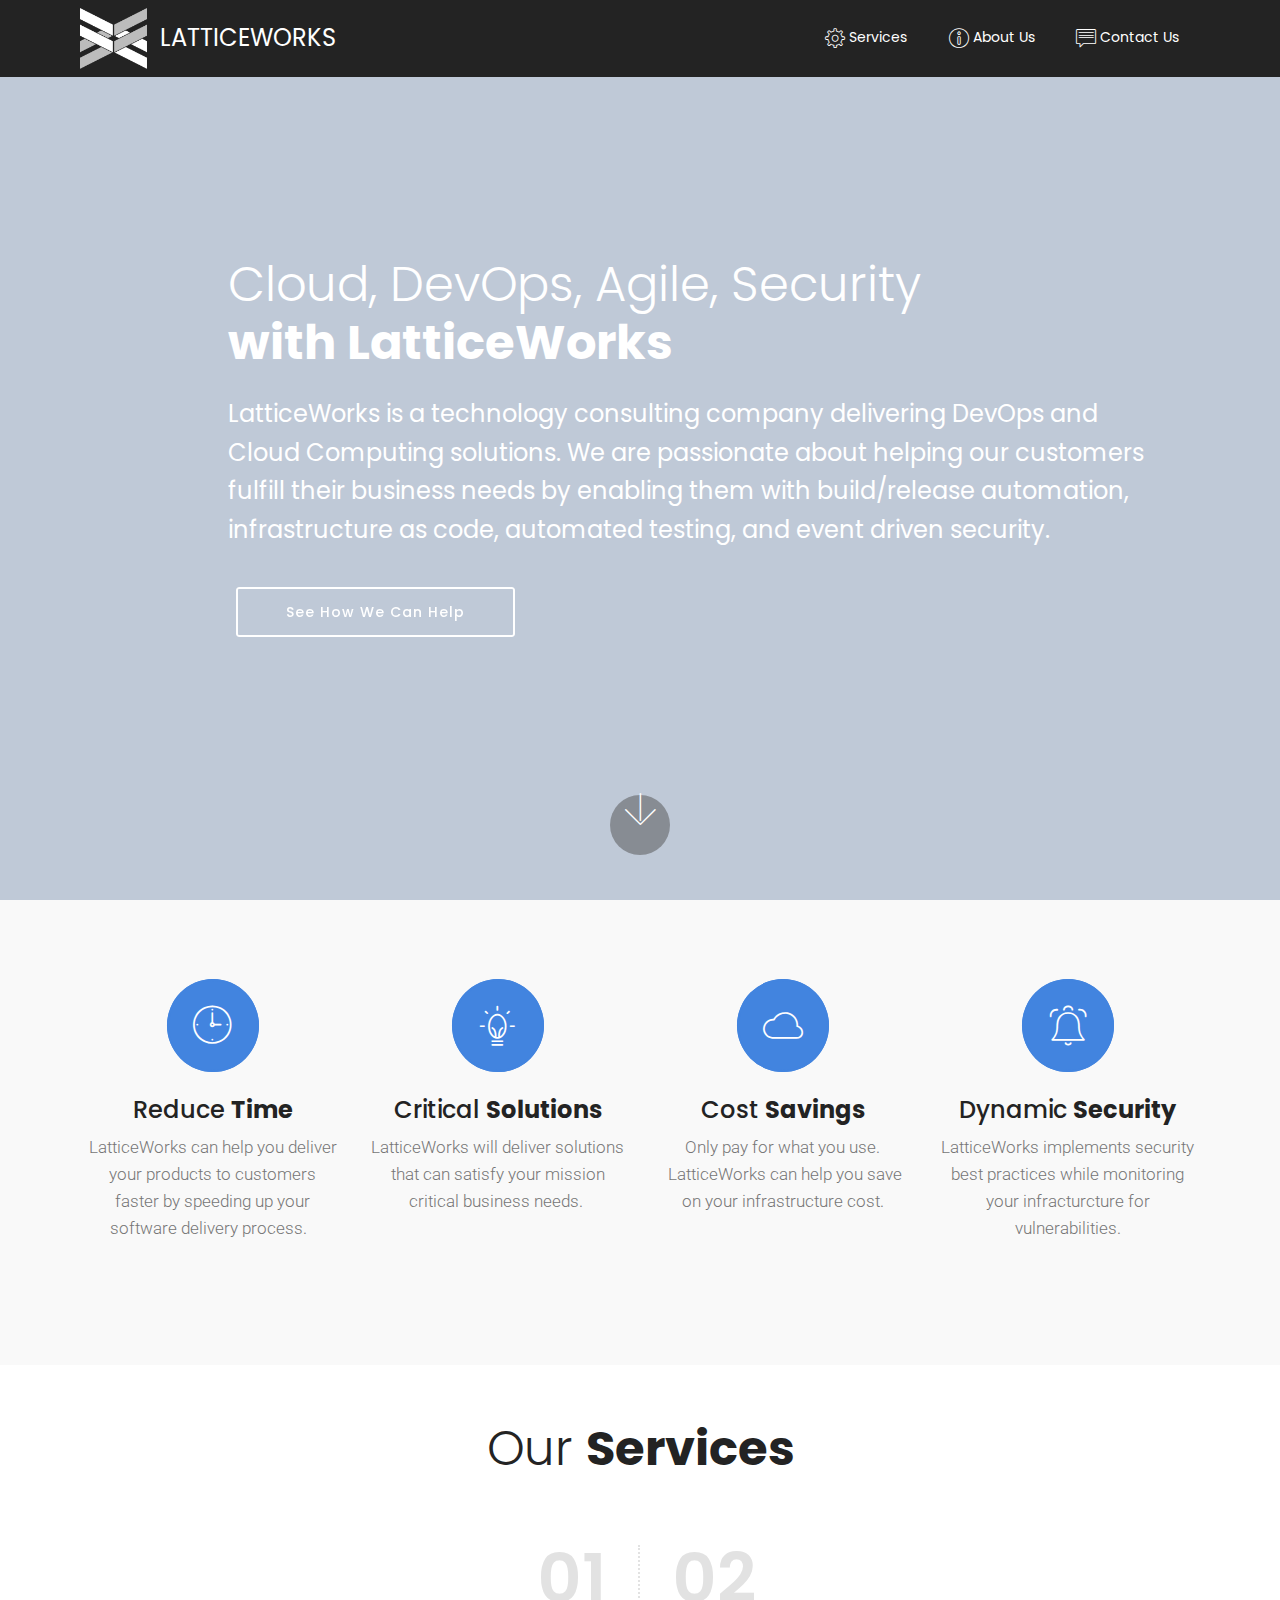
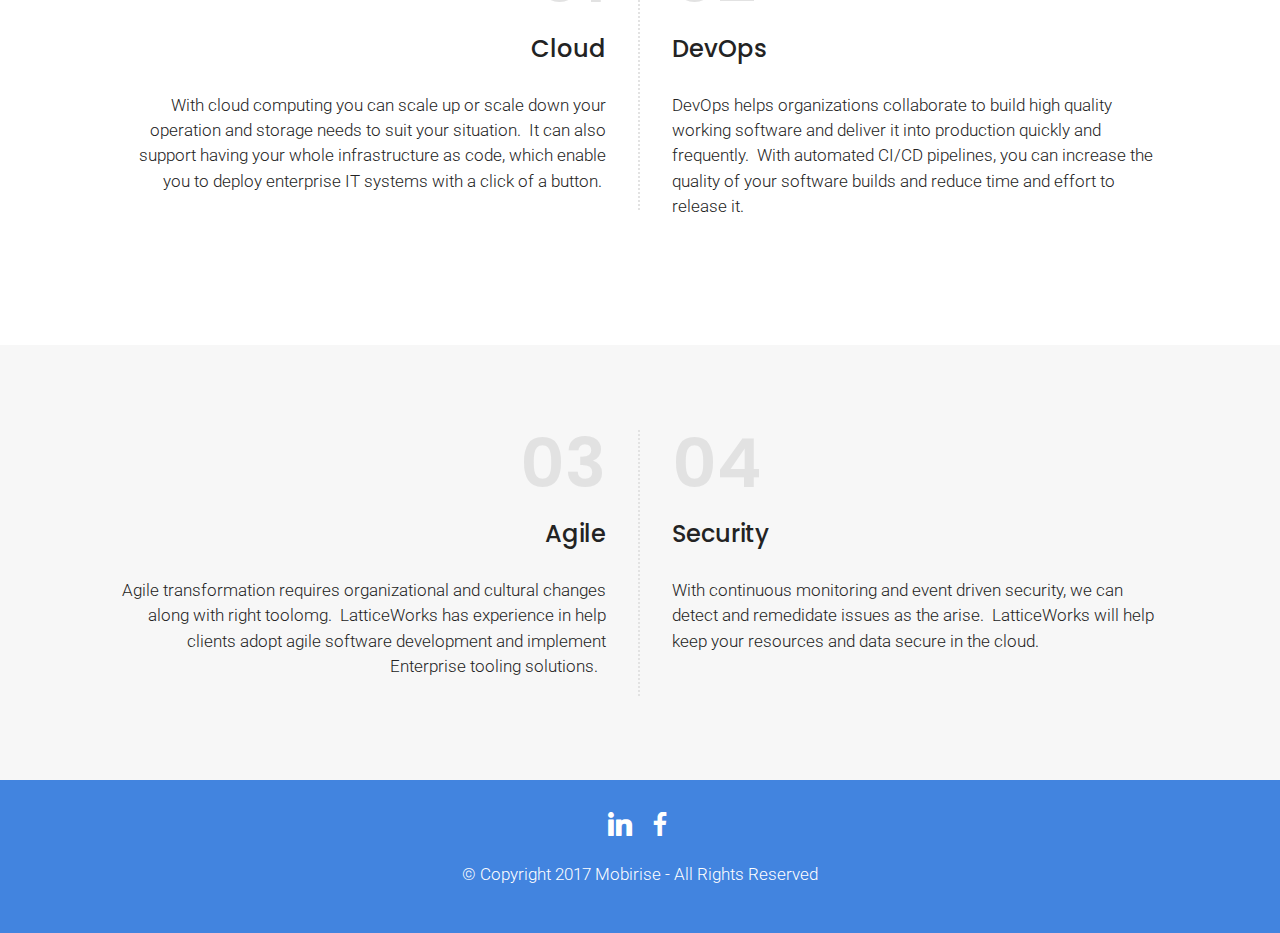
==== commit e5c8206b: "Update index.html" ====
--- a/index.html
+++ b/index.html
@@ -18,9 +18,9 @@
   <link rel="stylesheet" href="assets/dropdown/css/style.css">
   <link rel="stylesheet" href="assets/theme/css/style.css">
   <link rel="stylesheet" href="assets/mobirise/css/mbr-additional.css" type="text/css">
-  
-  
-  
+
+
+
 </head>
 <body>
 
@@ -39,10 +39,10 @@
 
   <section class="menu cid-r5ESuzS8jE" once="menu" id="menu1-d">
 
-    
+
 
     <nav class="navbar navbar-dropdown beta-menu align-items-center navbar-fixed-top navbar-toggleable-sm">
-        
+
         <div class="menu-bottom">
 
             <div class="menu-logo">
@@ -72,13 +72,13 @@
                         </a>
                     </li>
                     <li class="nav-item">
-                        <a class="nav-link link mbr-white display-4" href="page1.html">
+                        <a class="nav-link link mbr-white display-4" href="aboutus.html">
                            <span class="mbri-info mbr-iconfont mbr-iconfont-btn"></span>
                             About Us
                         </a>
-                    </li><li class="nav-item"><a class="nav-link link mbr-white display-4" href="page2.html"><span class="mbri-chat mbr-iconfont mbr-iconfont-btn"></span>
+                    </li><li class="nav-item"><a class="nav-link link mbr-white display-4" href="contactus.html"><span class="mbri-chat mbr-iconfont mbr-iconfont-btn"></span>
                            Contact Us</a></li></ul>
-                
+
             </div>
         </div>
     </nav>
@@ -86,7 +86,7 @@
 
 <section class="header6 cid-r5EEm5dVDj mbr-fullscreen" data-bg-video="https://www.youtube.com/watch?v=E0Pa8tYo94U" id="header6-2">
 
-    
+
 
     <div class="mbr-overlay" style="opacity: 0.2; background-color: rgb(4, 54, 124);">
     </div>
@@ -112,10 +112,10 @@
 </section>
 
 <section class="features2 cid-r5EF429zMz" id="features2-9">
-    
-    
-
-    
+
+
+
+
     <div class="container">
         <div class="row justify-content-center">
 
@@ -125,7 +125,7 @@
                 </div>
                 <div class="card-box">
                     <h4 class="card-title mbr-fonts-style display-5">Reduce <strong>Time</strong></h4>
-                    <p class="mbr-text mbr-fonts-style display-7">LatticeWorks can help you deliever your products to customers faster by speeding up your software delivery process. &nbsp;</p>
+                    <p class="mbr-text mbr-fonts-style display-7">LatticeWorks can help you deliver your products to customers faster by speeding up your software delivery process. &nbsp;</p>
                 </div>
             </div>
 
@@ -162,9 +162,9 @@
                 </div>
             </div>
 
-            
-
-            
+
+
+
 
         </div>
     </div>
@@ -172,7 +172,7 @@
 
 <section class="mbr-section content14 cid-r5F0F1QtXe" id="content14-o">
 
-    
+
 
     <div class="container">
         <div class="title col-12 col-md-12">
@@ -200,11 +200,11 @@
 
 <section class="mbr-section content15 cid-r5F91mCzKR" id="content15-z">
 
-    
+
 
     <div class="container">
         <div class="title col-12 col-md-12">
-            
+
         </div>
         <div class="media-container-row mt-4">
             <div class="article article-right-border mb-4 col-sm-12 col-md-6">
@@ -227,12 +227,12 @@
 
 <section class="cid-r5F97lsktb" id="footer2-11">
 
-    
-
-    
-
-    <div class="container">
-        
+
+
+
+
+    <div class="container">
+
         <div class="social-list align-center social-btns mb-3">
             <a href="https://www.linkedin.com/company/latticeworksinc/" target="_blank">
                 <span class="px-2 mbr-iconfont mbr-iconfont-social socicon-linkedin socicon"></span>
@@ -241,16 +241,16 @@
                 <span class="px-2 mbr-iconfont mbr-iconfont-social socicon-facebook socicon"></span>
             </a>
             <a href="https://instagram.com/mobirise" target="_blank">
-                
+
             </a>
             <a href="https://www.youtube.com/c/mobirise" target="_blank">
-                
+
             </a>
             <a href="https://plus.google.com/u/0/+Mobirise" target="_blank">
-                
+
             </a>
             <a href="https://www.behance.net/Mobirise" target="_blank">
-                
+
             </a>
         </div>
         <div class="copyright align-center mb-3">
@@ -272,7 +272,7 @@
   <script src="assets/touchswipe/jquery.touch-swipe.min.js"></script>
   <script src="assets/ytplayer/jquery.mb.ytplayer.min.js"></script>
   <script src="assets/theme/js/script.js"></script>
-  
-  
+
+
 </body>
 </html>
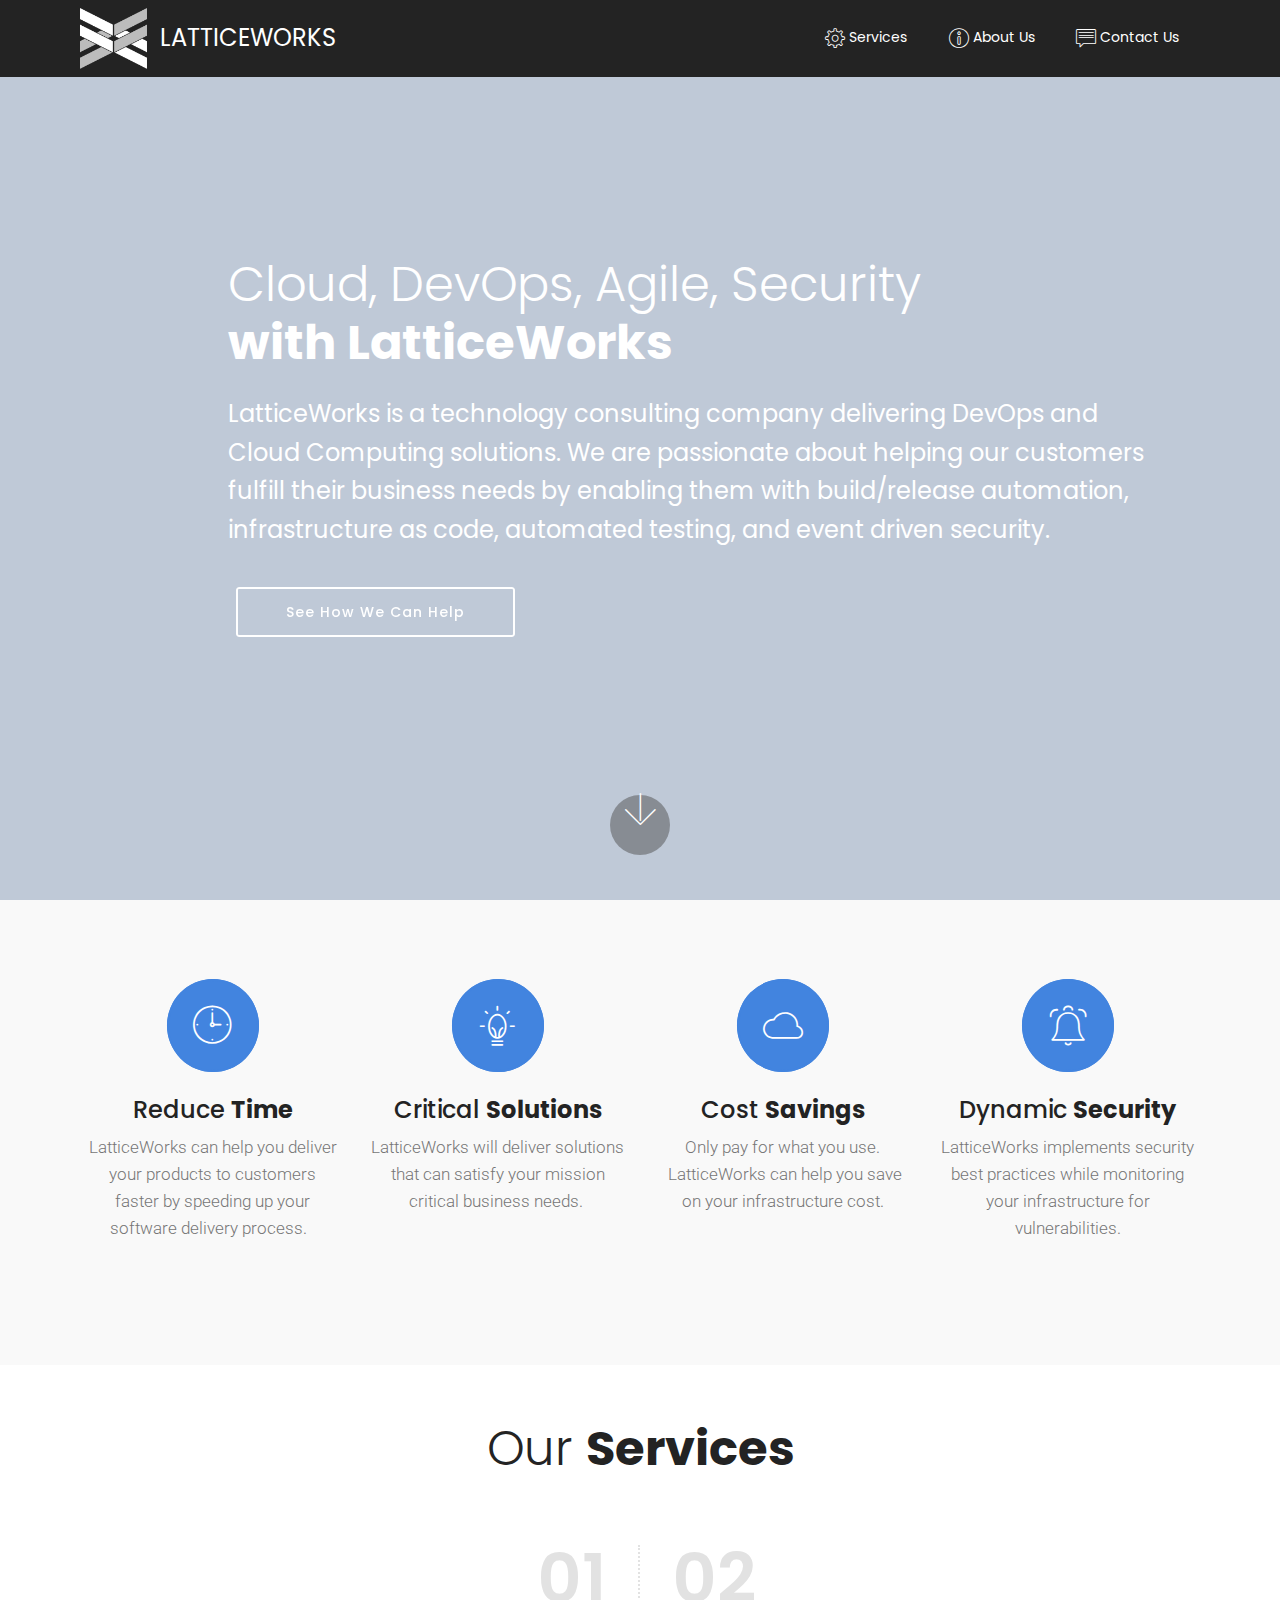
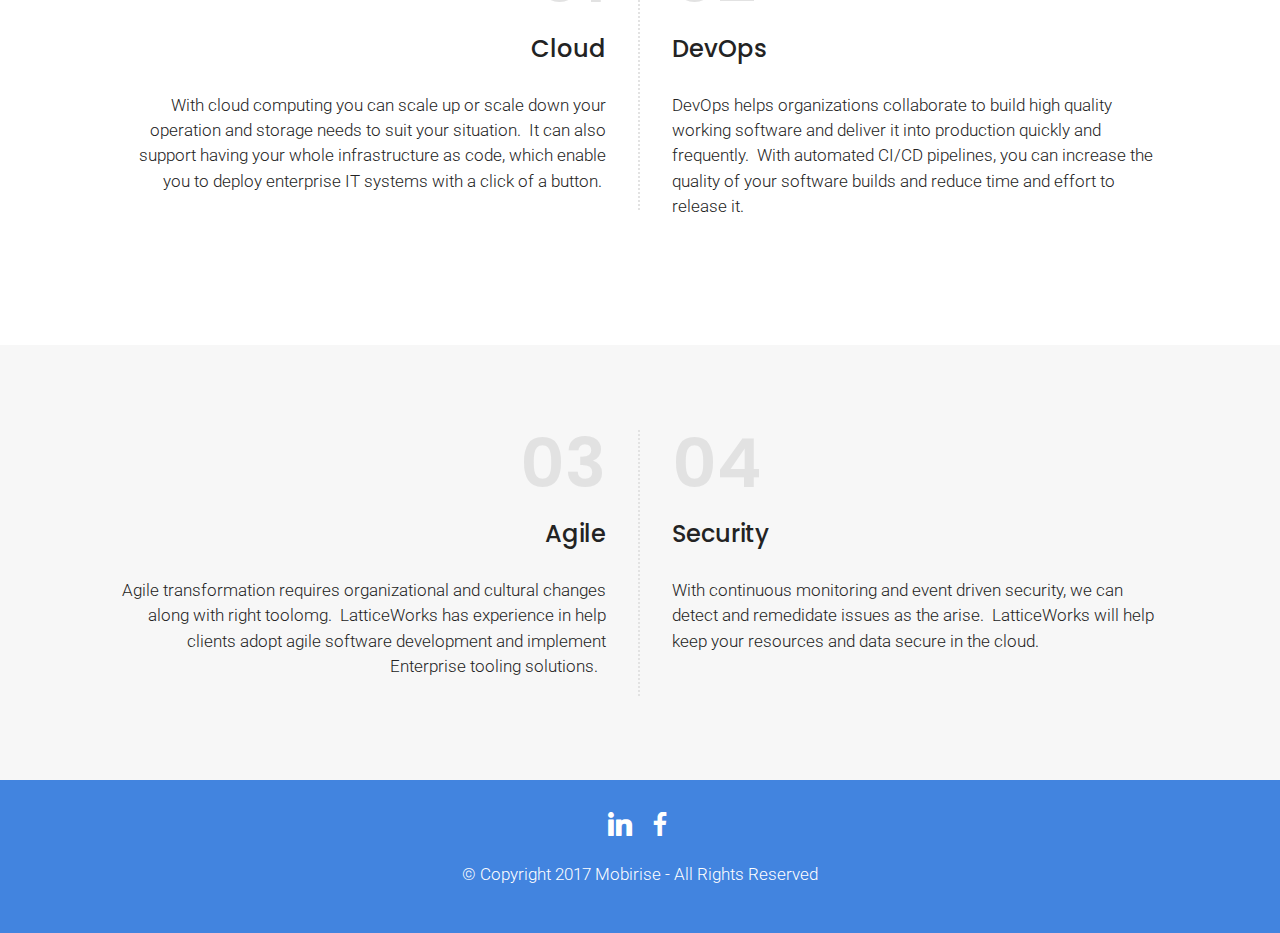
==== commit a51a54e4: "Update index.html" ====
--- a/index.html
+++ b/index.html
@@ -158,7 +158,7 @@
                 <div class="card-box">
                     <h4 class="card-title mbr-fonts-style display-5">Dynamic&nbsp;<strong>Security</strong></h4>
                     <p class="mbr-text mbr-fonts-style display-7">
-                        LatticeWorks implements security best practices while monitoring your infracturcture for vulnerabilities.</p>
+                        LatticeWorks implements security best practices while monitoring your infrastructure for vulnerabilities.</p>
                 </div>
             </div>
 
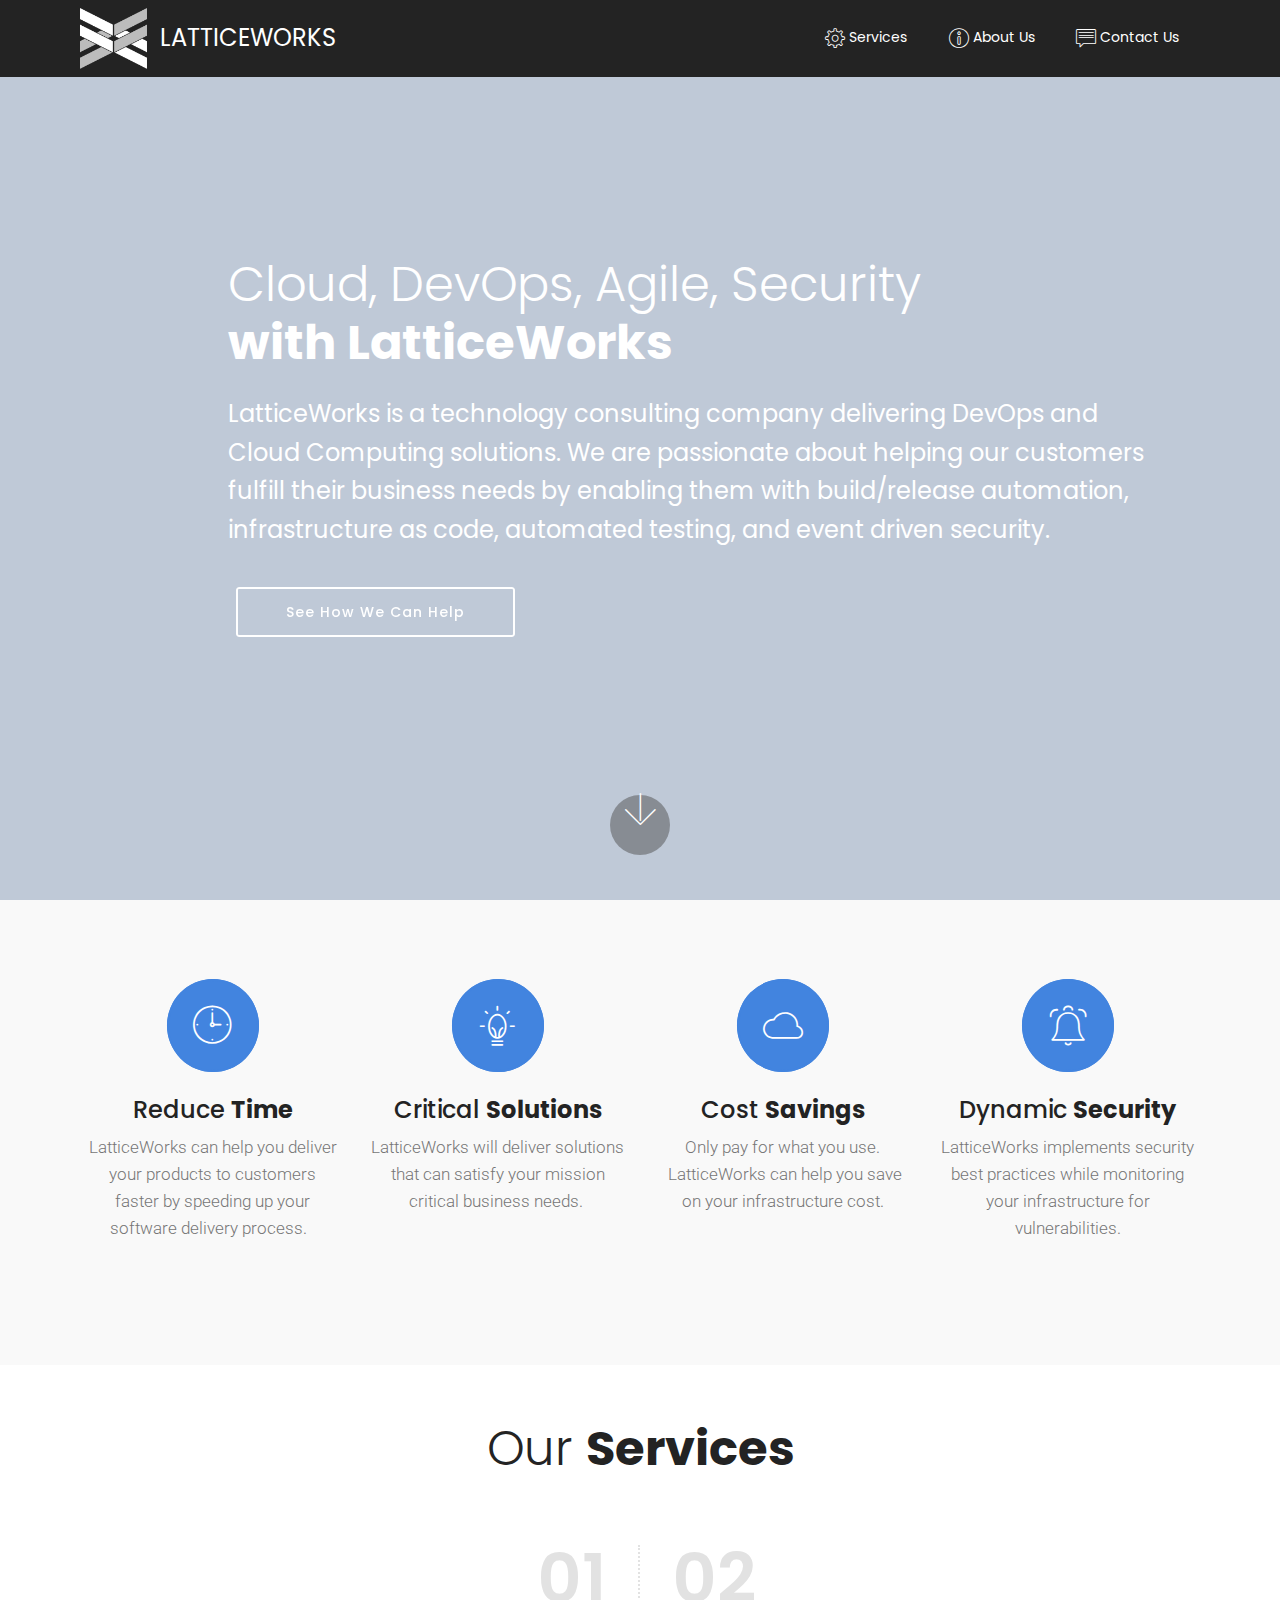
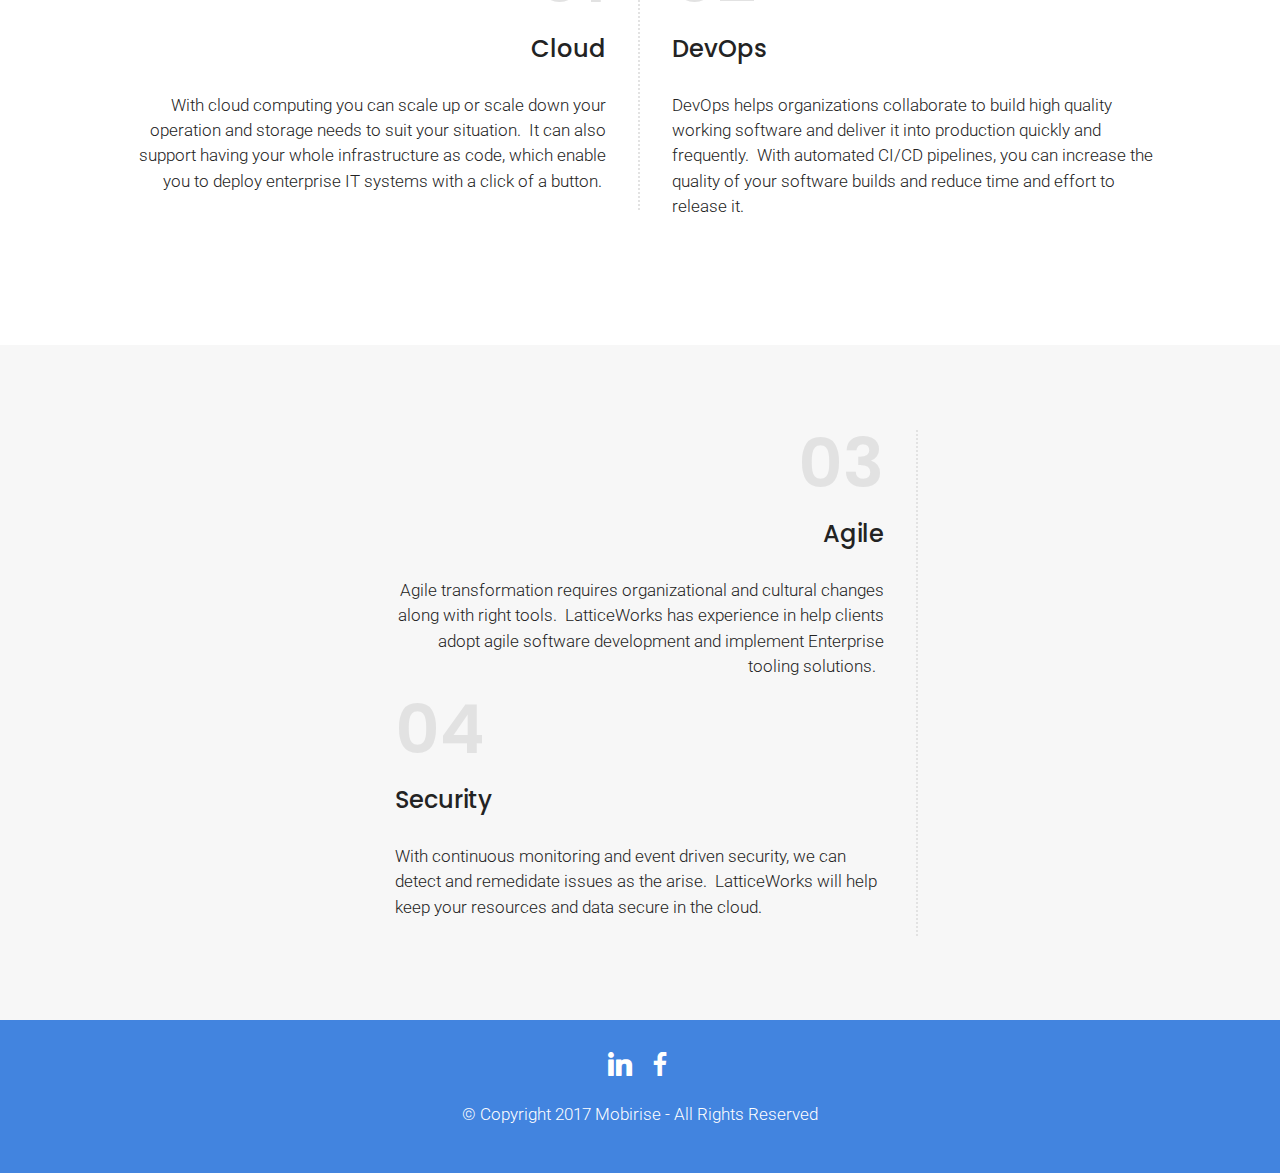
==== commit 4a93babb: "Update index.html" ====
--- a/index.html
+++ b/index.html
@@ -212,8 +212,8 @@
                     03
                 </h4>
                 <h3 class="article-title-left align-right mbr-fonts-style pb-4 display-5">Agile</h3>
-                <p class="mbr-text-left align-right mbr-fonts-style display-7">Agile transformation requires organizational and cultural changes along with right toolomg. &nbsp;LatticeWorks has experience in help clients adopt agile software development and implement Enterprise tooling solutions. &nbsp;</p>
-            </div>
+                <p class="mbr-text-left align-right mbr-fonts-style display-7">Agile transformation requires organizational and cultural changes along with right tools. &nbsp;LatticeWorks has experience in help clients adopt agile software development and implement Enterprise tooling solutions. &nbsp;</p>
+            </divto
             <div class="article mb-4 col-sm-12 col-md-6">
                 <h4 class="pb-3 mbr-fonts-style article-counter-right align-left display-1">
                     04
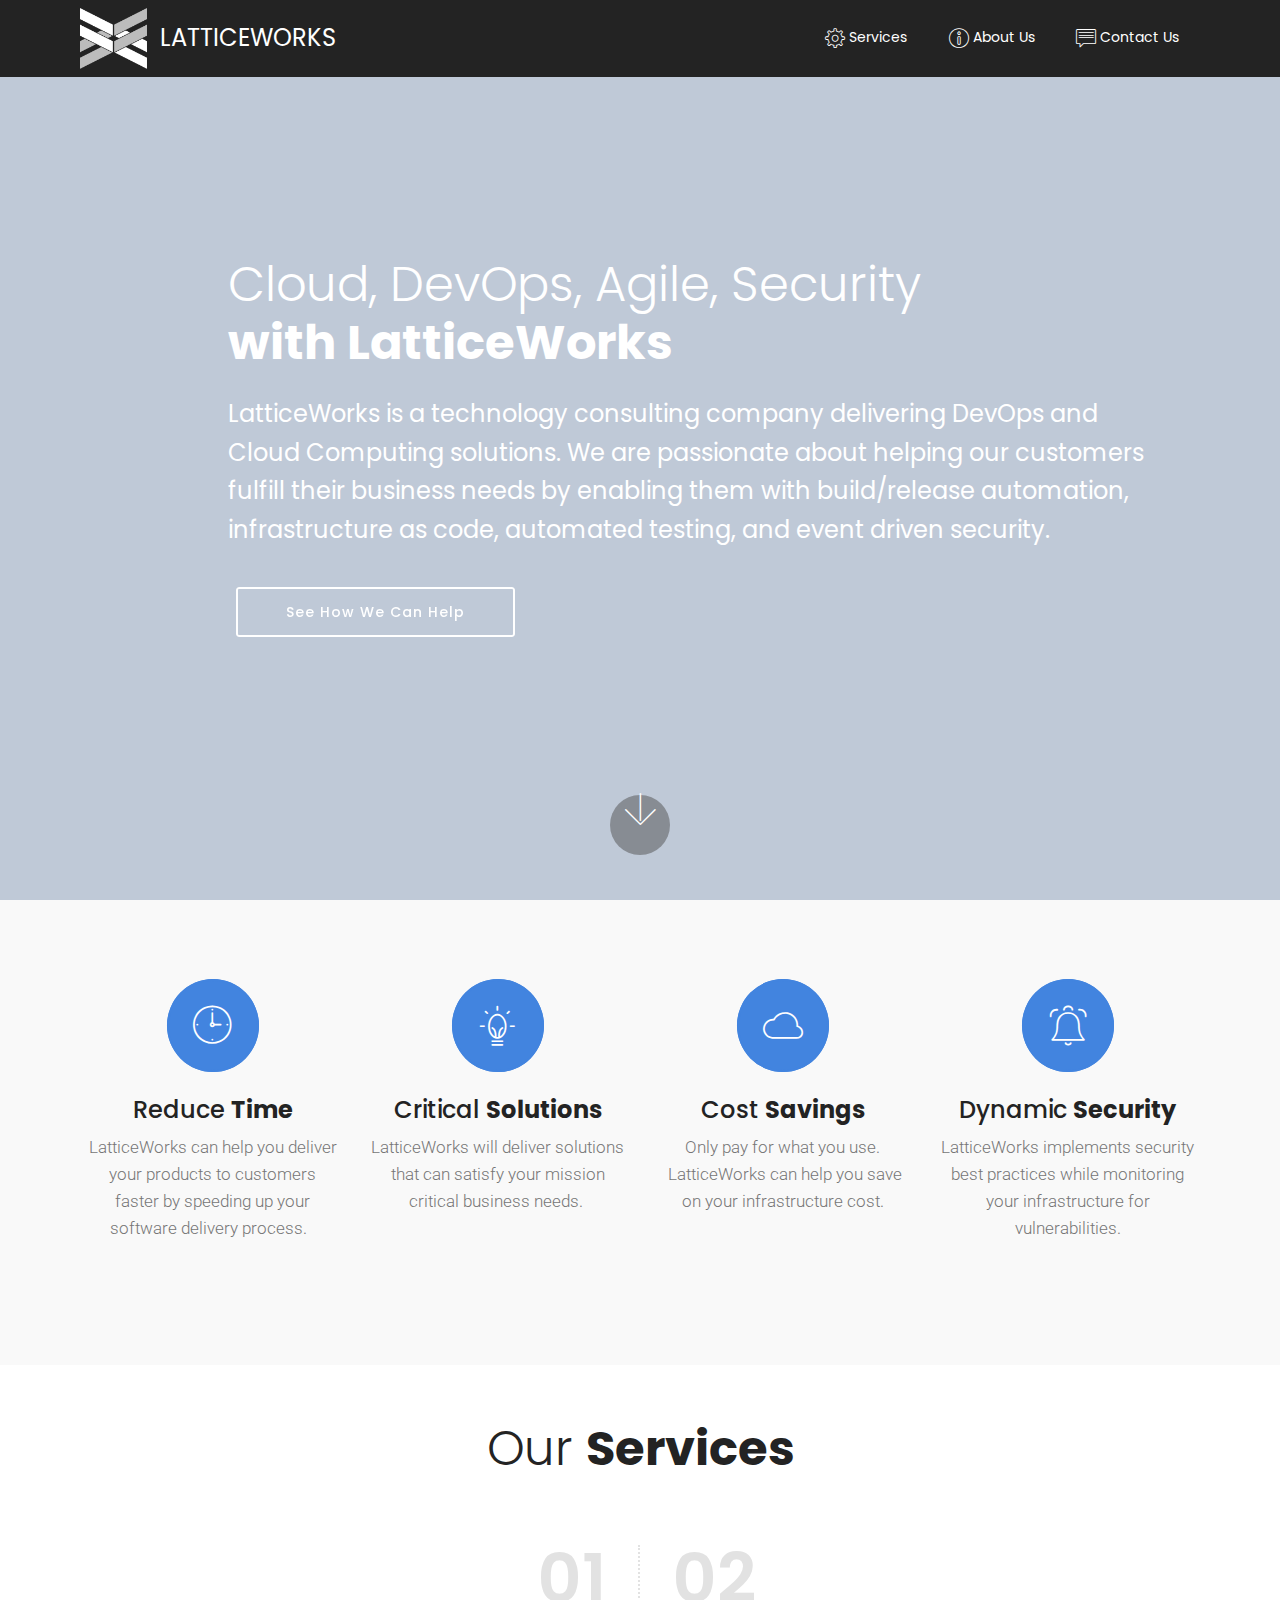
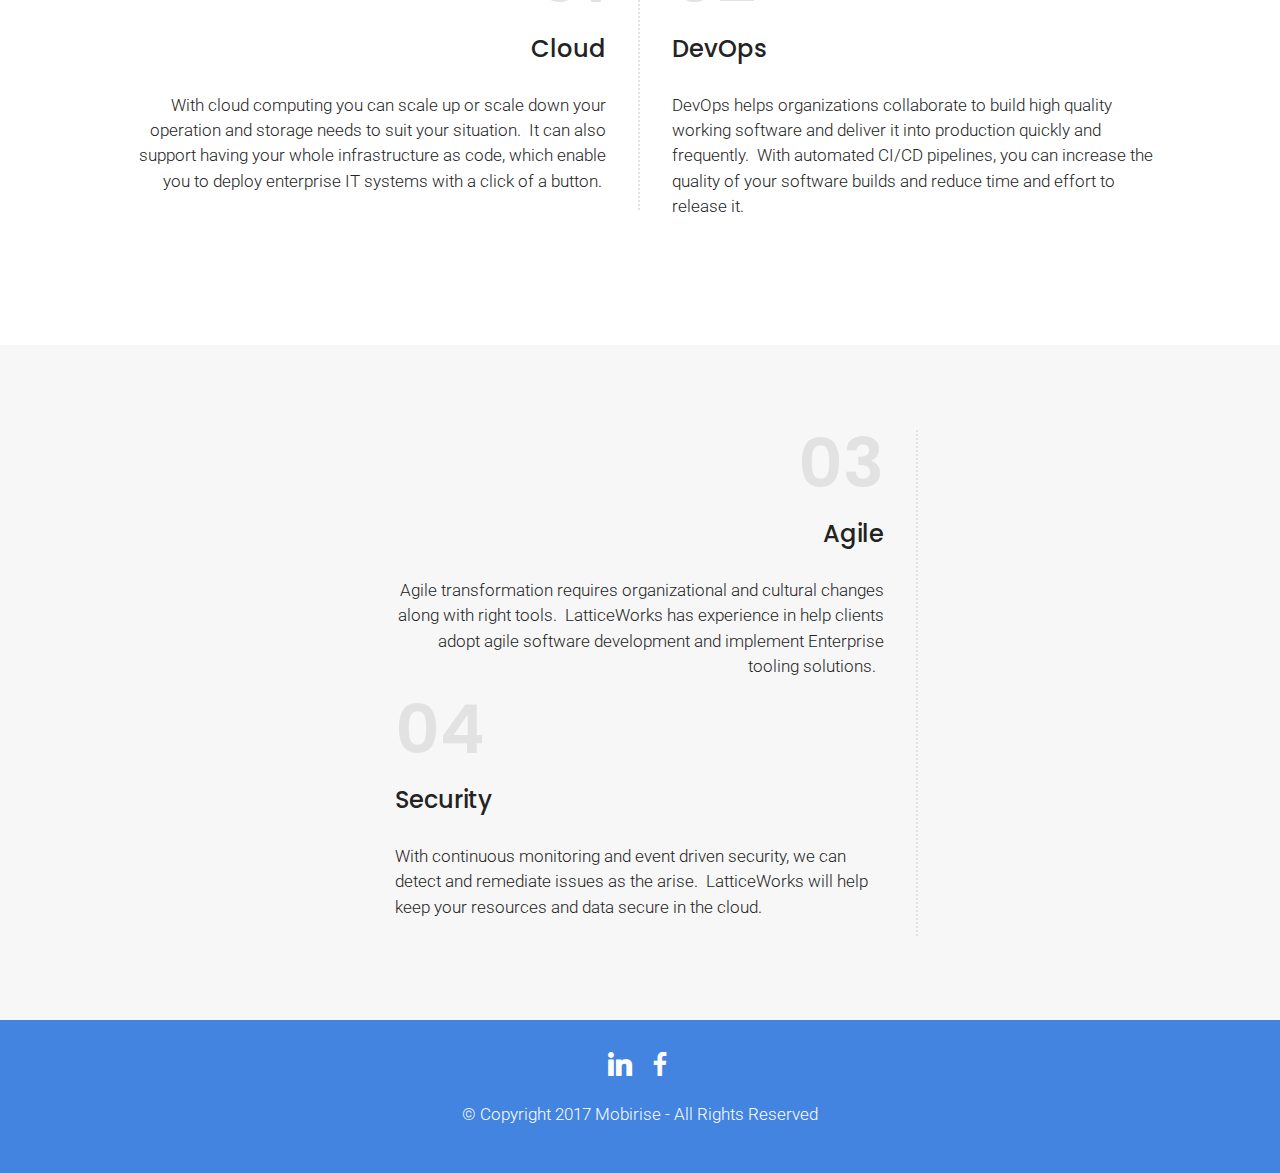
==== commit 2cd252bc: "Update index.html" ====
--- a/index.html
+++ b/index.html
@@ -219,7 +219,7 @@
                     04
                 </h4>
                 <h3 class="article-title-right mbr-fonts-style pb-4 align-left display-5">Security</h3>
-                <p class="mbr-text-right mbr-fonts-style align-left display-7">With continuous monitoring and event driven security, we can detect and remedidate issues as the arise. &nbsp;LatticeWorks will help keep your resources and data secure in the cloud. &nbsp;</p>
+                <p class="mbr-text-right mbr-fonts-style align-left display-7">With continuous monitoring and event driven security, we can detect and remediate issues as the arise. &nbsp;LatticeWorks will help keep your resources and data secure in the cloud. &nbsp;</p>
             </div>
         </div>
     </div>
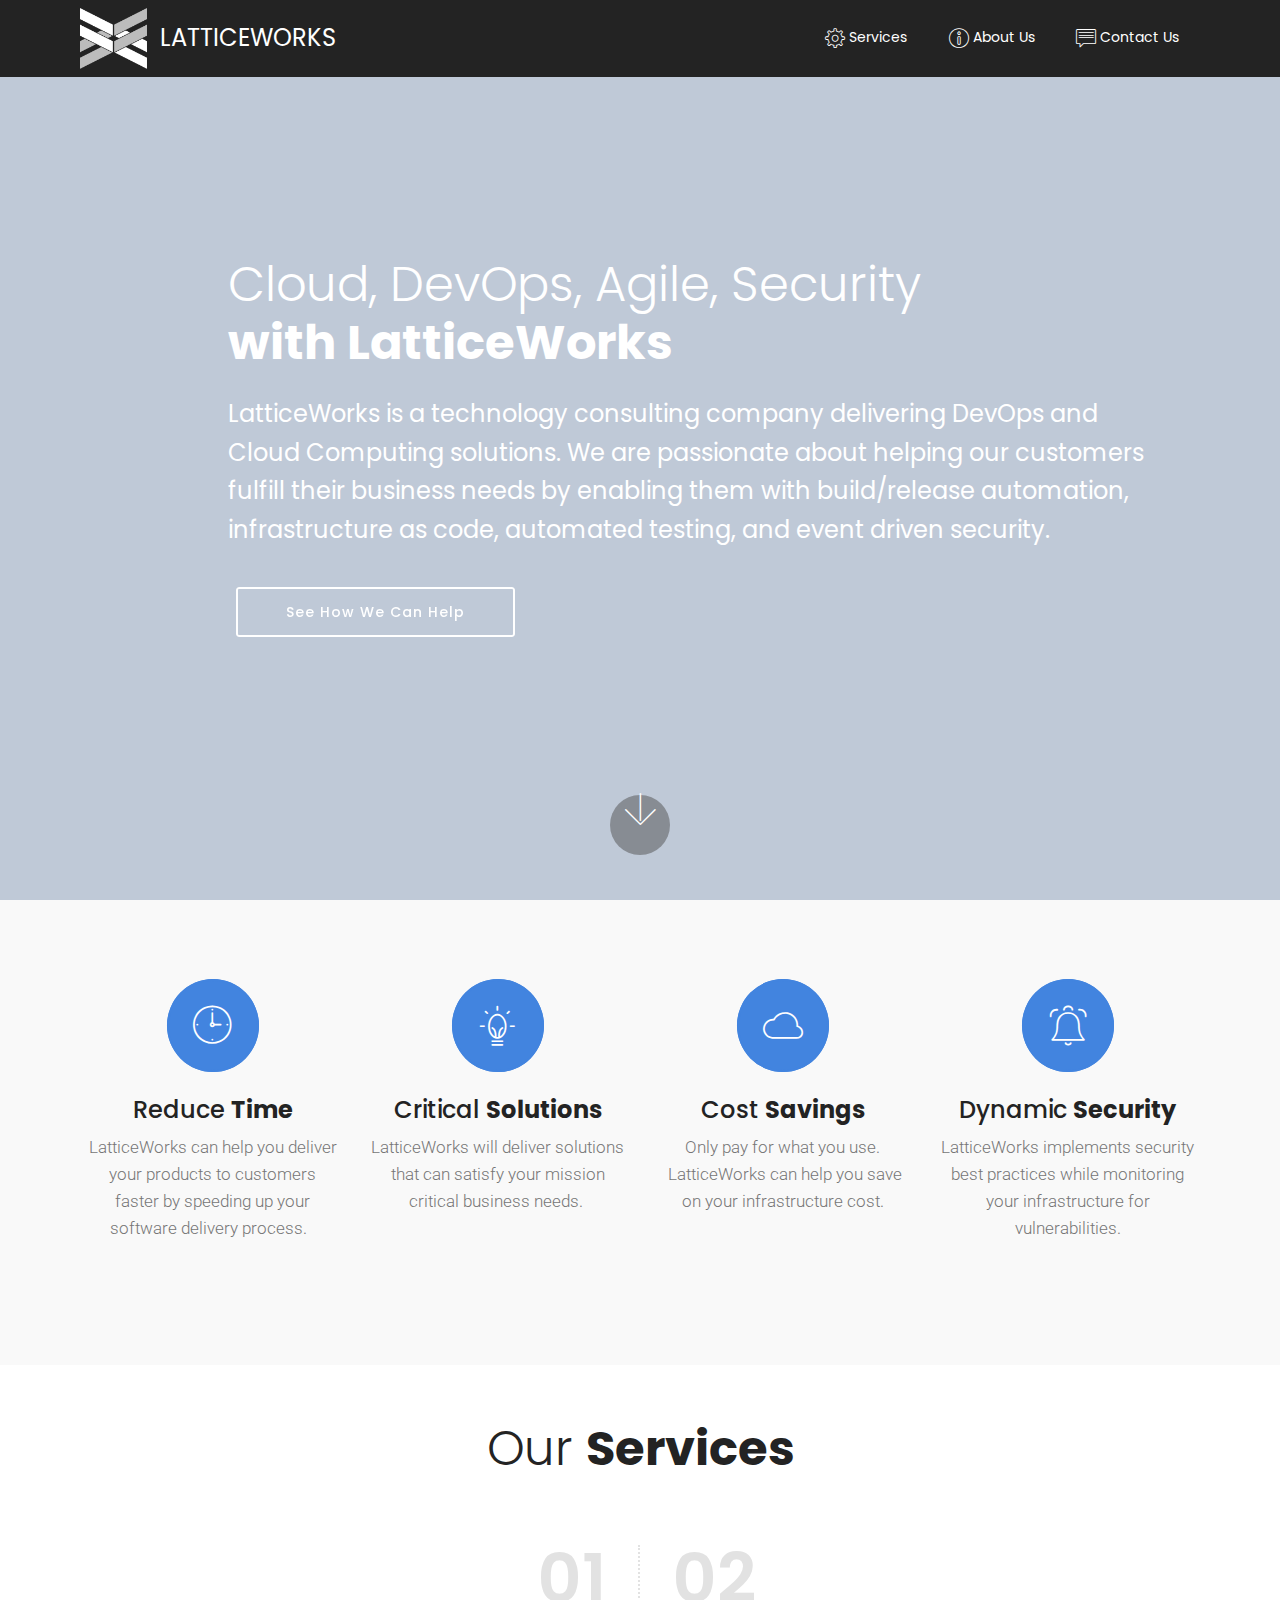
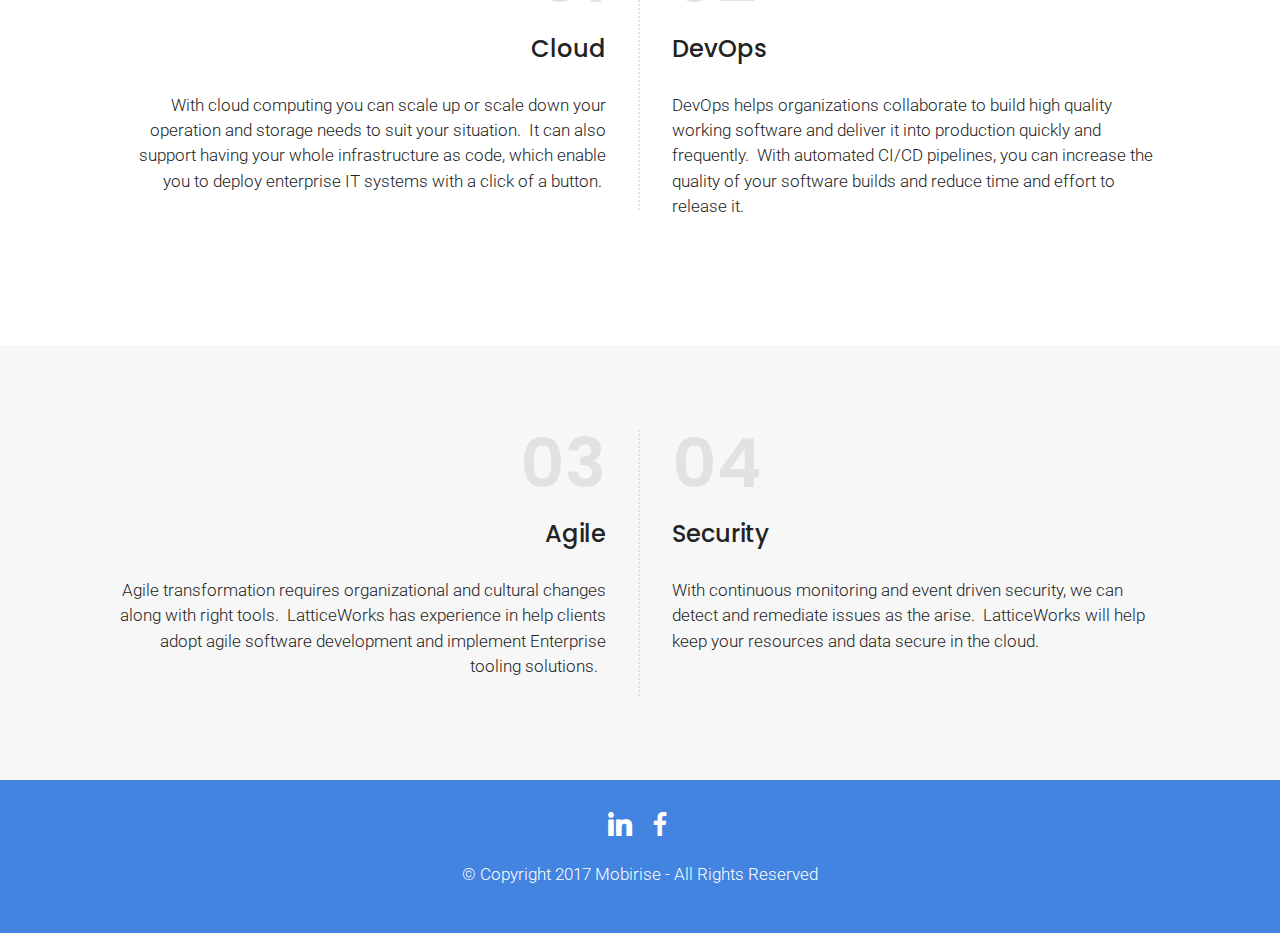
==== commit 67a40615: "Update index.html" ====
--- a/index.html
+++ b/index.html
@@ -213,7 +213,7 @@
                 </h4>
                 <h3 class="article-title-left align-right mbr-fonts-style pb-4 display-5">Agile</h3>
                 <p class="mbr-text-left align-right mbr-fonts-style display-7">Agile transformation requires organizational and cultural changes along with right tools. &nbsp;LatticeWorks has experience in help clients adopt agile software development and implement Enterprise tooling solutions. &nbsp;</p>
-            </divto
+            </div>
             <div class="article mb-4 col-sm-12 col-md-6">
                 <h4 class="pb-3 mbr-fonts-style article-counter-right align-left display-1">
                     04
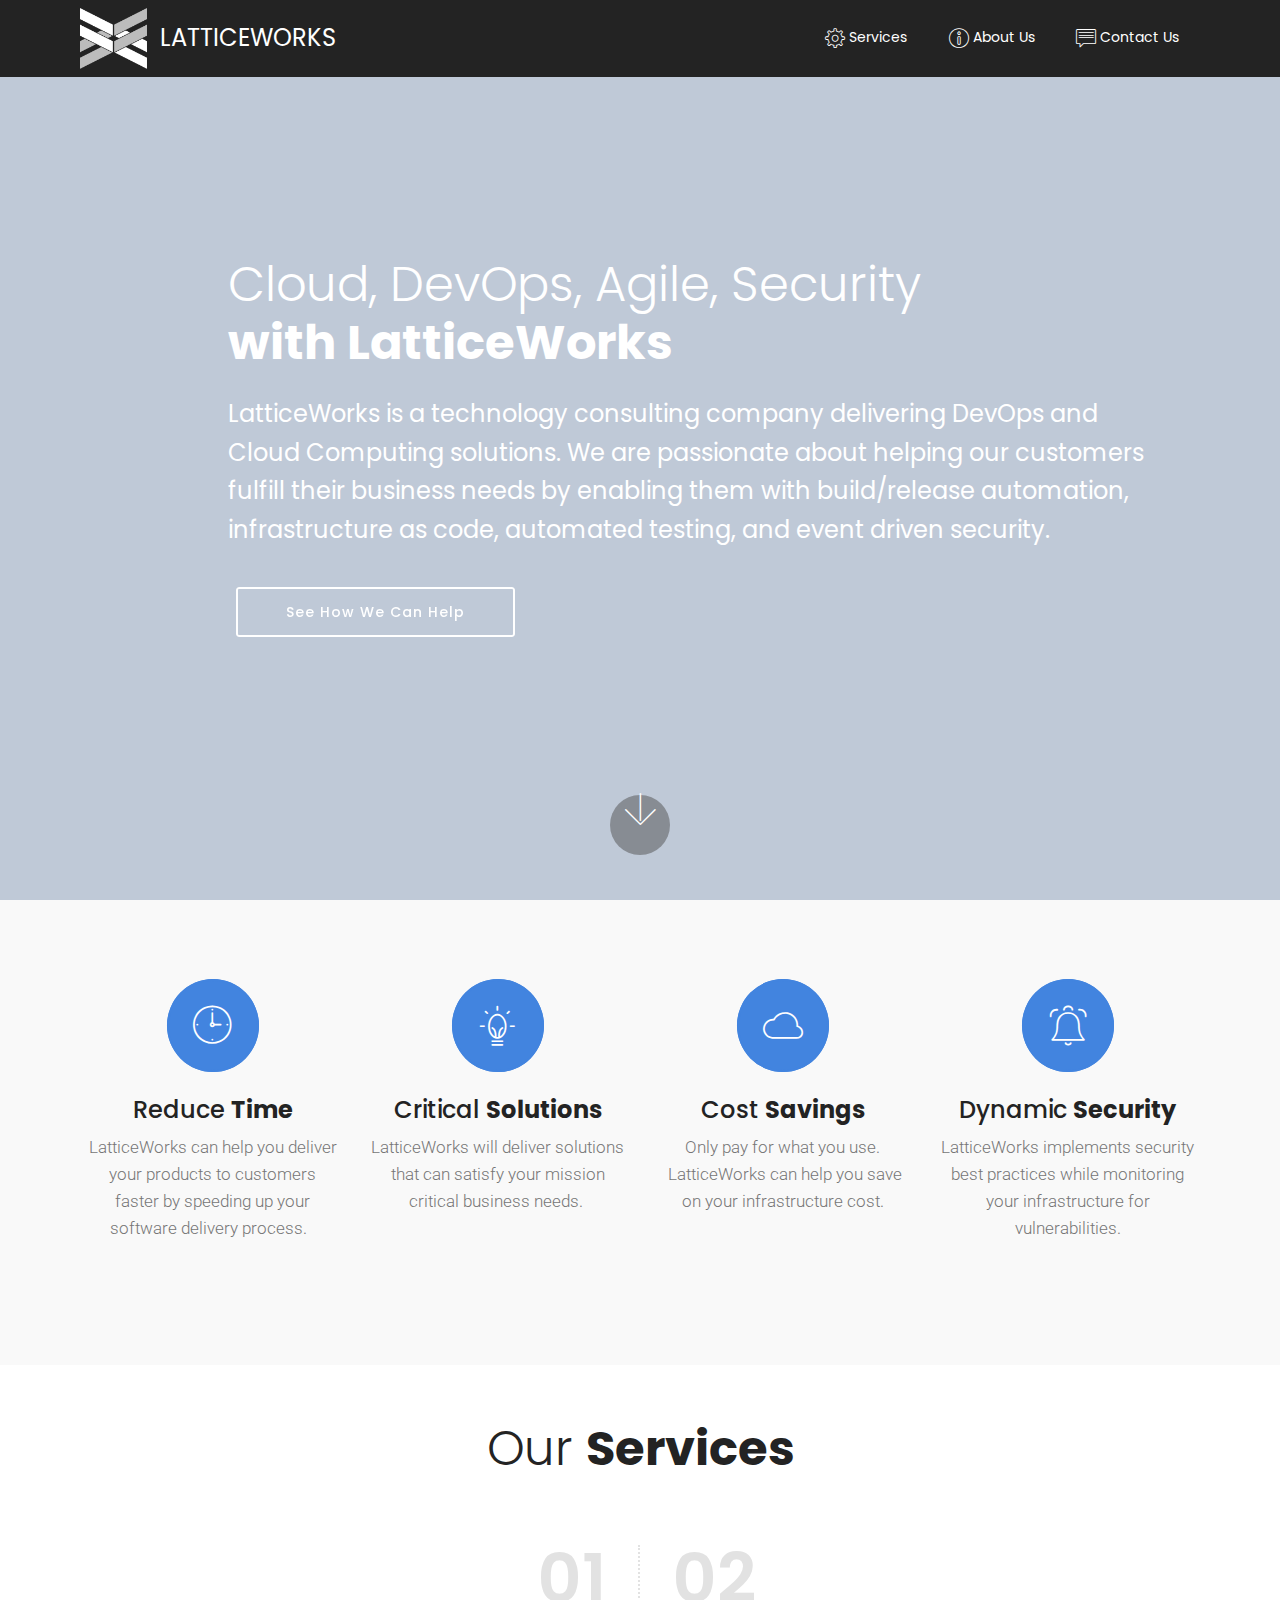
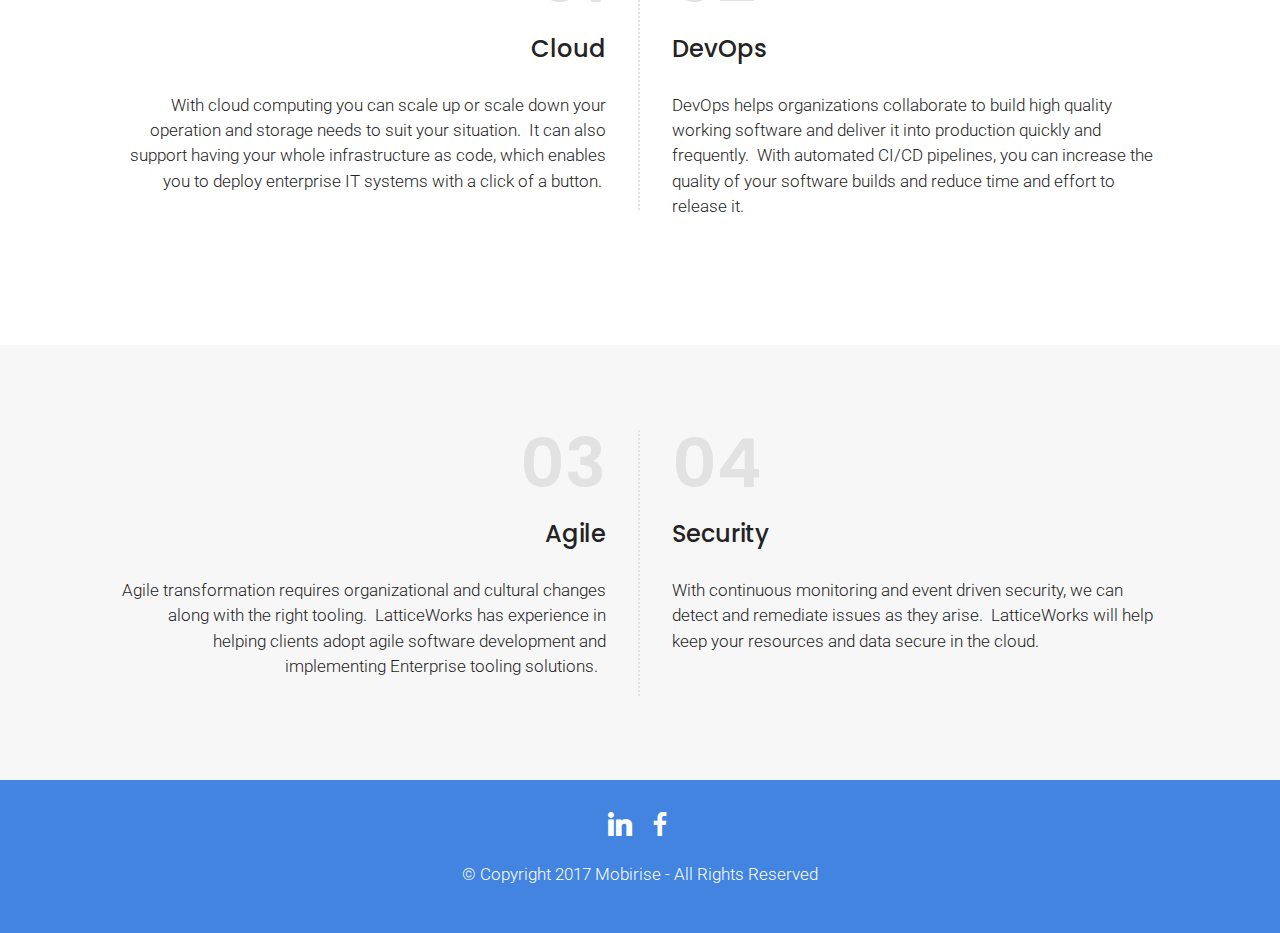
==== commit 04082da7: "Update index.html" ====
--- a/index.html
+++ b/index.html
@@ -185,7 +185,7 @@
                     01
                 </h4>
                 <h3 class="article-title-left align-right mbr-fonts-style pb-4 display-5">Cloud</h3>
-                <p class="mbr-text-left align-right mbr-fonts-style display-7">With cloud computing you can scale up or scale down your operation and storage needs to suit your situation. &nbsp;It can also support having your whole infrastructure as code, which enable you to deploy enterprise IT systems with a click of a button.&nbsp;</p>
+                <p class="mbr-text-left align-right mbr-fonts-style display-7">With cloud computing you can scale up or scale down your operation and storage needs to suit your situation. &nbsp;It can also support having your whole infrastructure as code, which enables you to deploy enterprise IT systems with a click of a button.&nbsp;</p>
             </div>
             <div class="article mb-4 col-sm-12 col-md-6">
                 <h4 class="pb-3 mbr-fonts-style article-counter-right align-left display-1">
@@ -212,14 +212,14 @@
                     03
                 </h4>
                 <h3 class="article-title-left align-right mbr-fonts-style pb-4 display-5">Agile</h3>
-                <p class="mbr-text-left align-right mbr-fonts-style display-7">Agile transformation requires organizational and cultural changes along with right tools. &nbsp;LatticeWorks has experience in help clients adopt agile software development and implement Enterprise tooling solutions. &nbsp;</p>
+                <p class="mbr-text-left align-right mbr-fonts-style display-7">Agile transformation requires organizational and cultural changes along with the right tooling. &nbsp;LatticeWorks has experience in helping clients adopt agile software development and implementing Enterprise tooling solutions. &nbsp;</p>
             </div>
             <div class="article mb-4 col-sm-12 col-md-6">
                 <h4 class="pb-3 mbr-fonts-style article-counter-right align-left display-1">
                     04
                 </h4>
                 <h3 class="article-title-right mbr-fonts-style pb-4 align-left display-5">Security</h3>
-                <p class="mbr-text-right mbr-fonts-style align-left display-7">With continuous monitoring and event driven security, we can detect and remediate issues as the arise. &nbsp;LatticeWorks will help keep your resources and data secure in the cloud. &nbsp;</p>
+                <p class="mbr-text-right mbr-fonts-style align-left display-7">With continuous monitoring and event driven security, we can detect and remediate issues as they arise. &nbsp;LatticeWorks will help keep your resources and data secure in the cloud. &nbsp;</p>
             </div>
         </div>
     </div>
